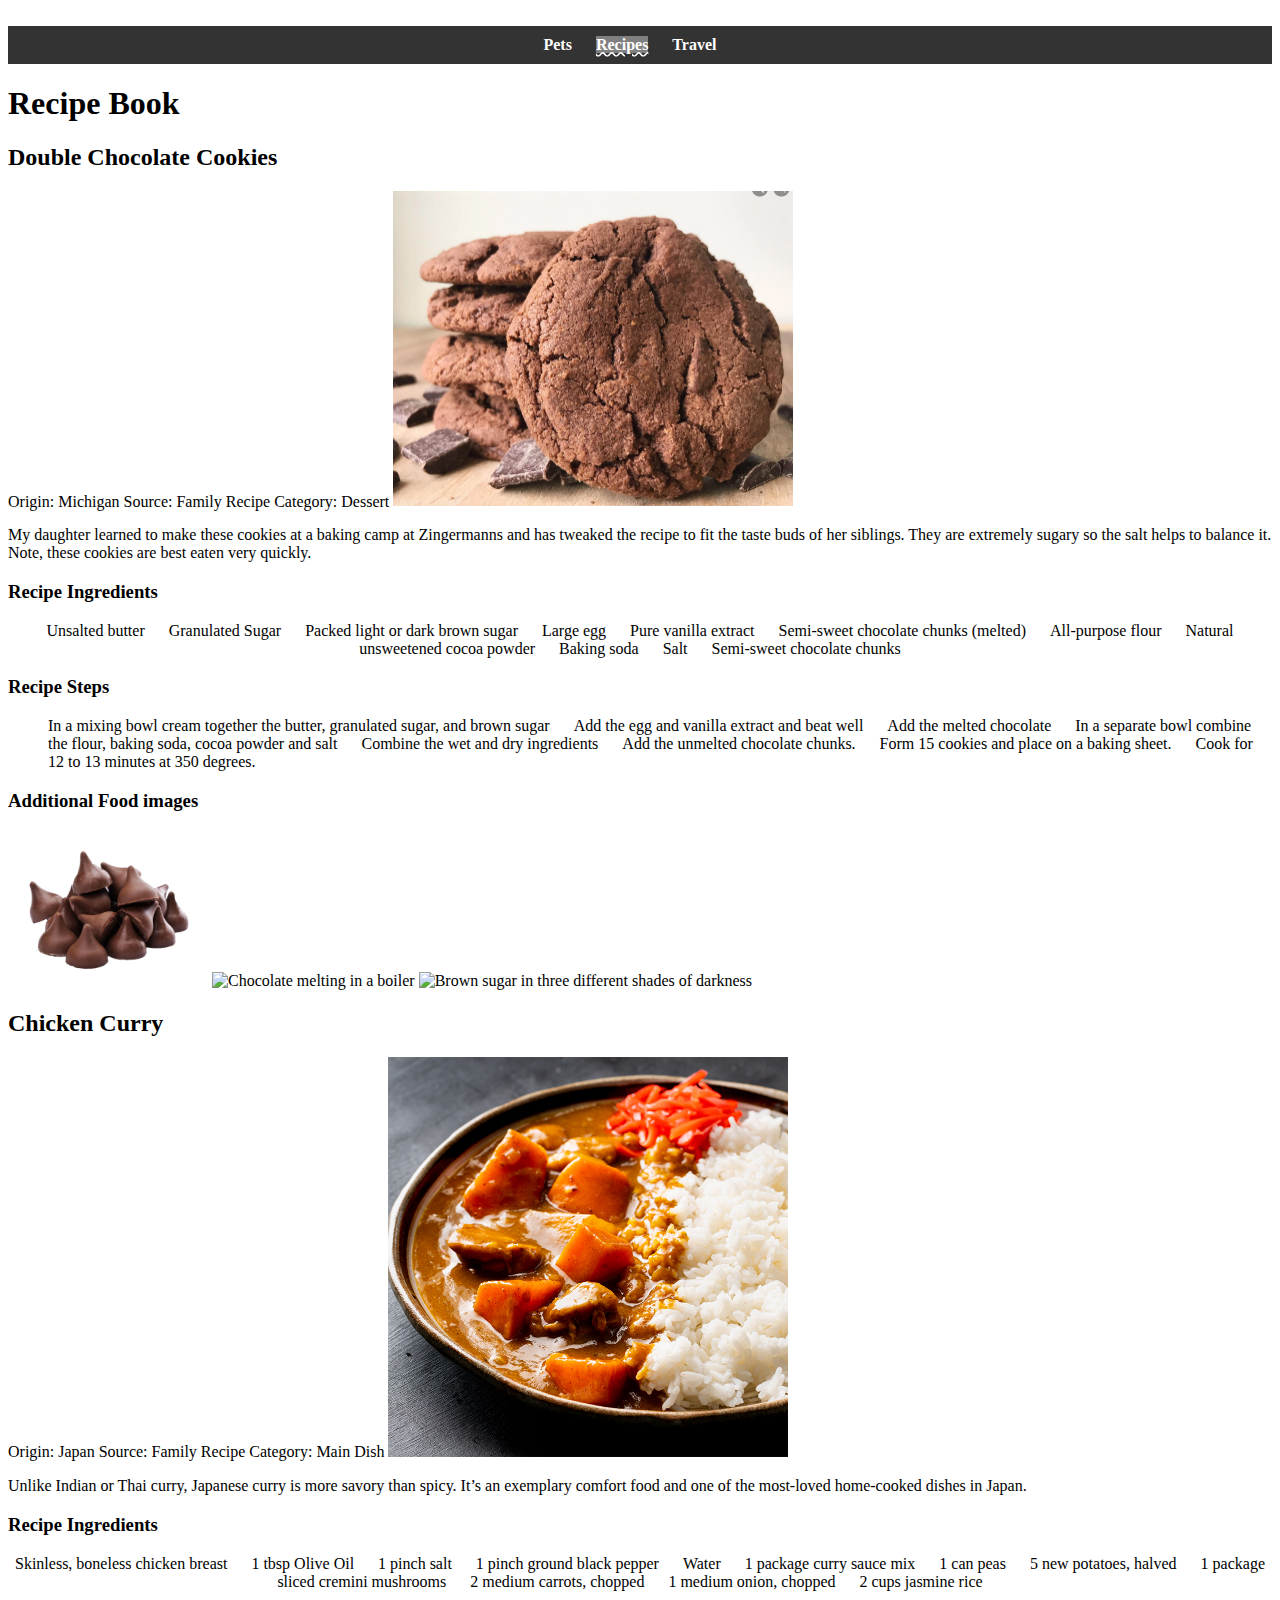
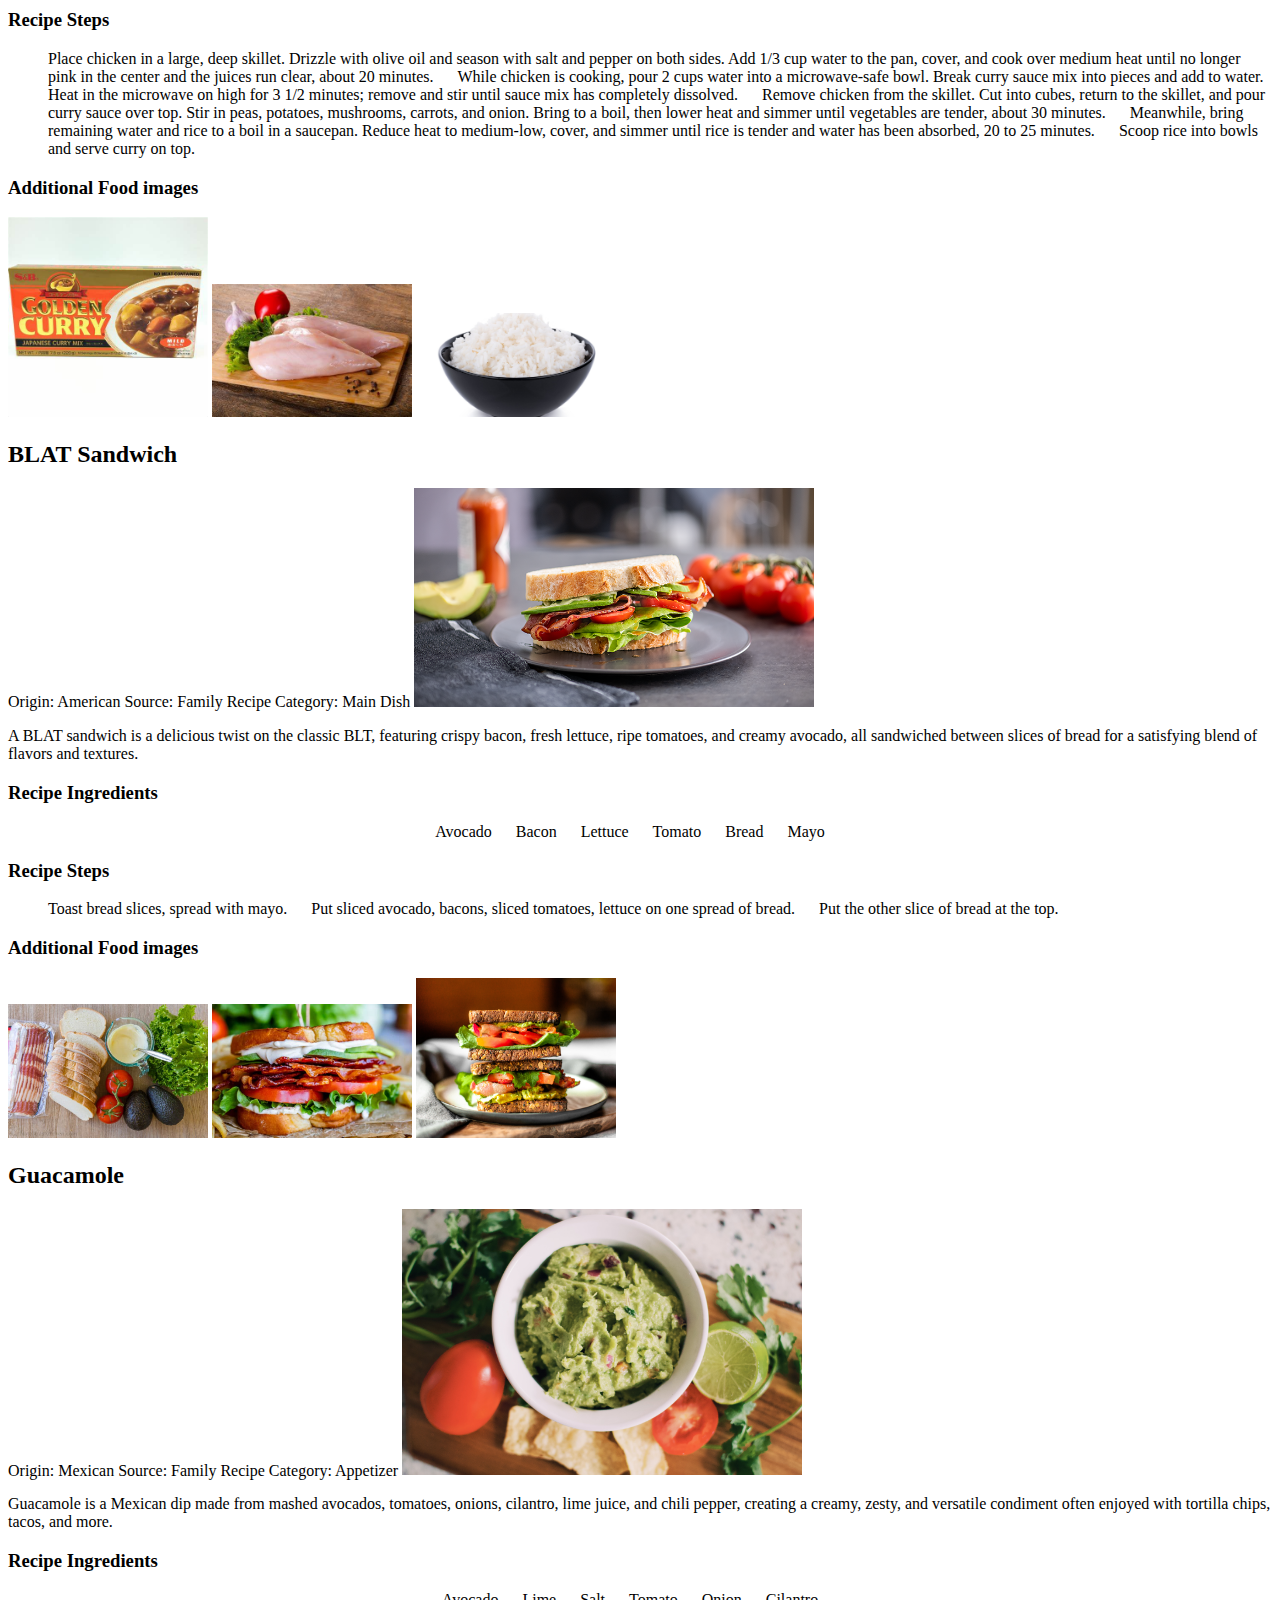
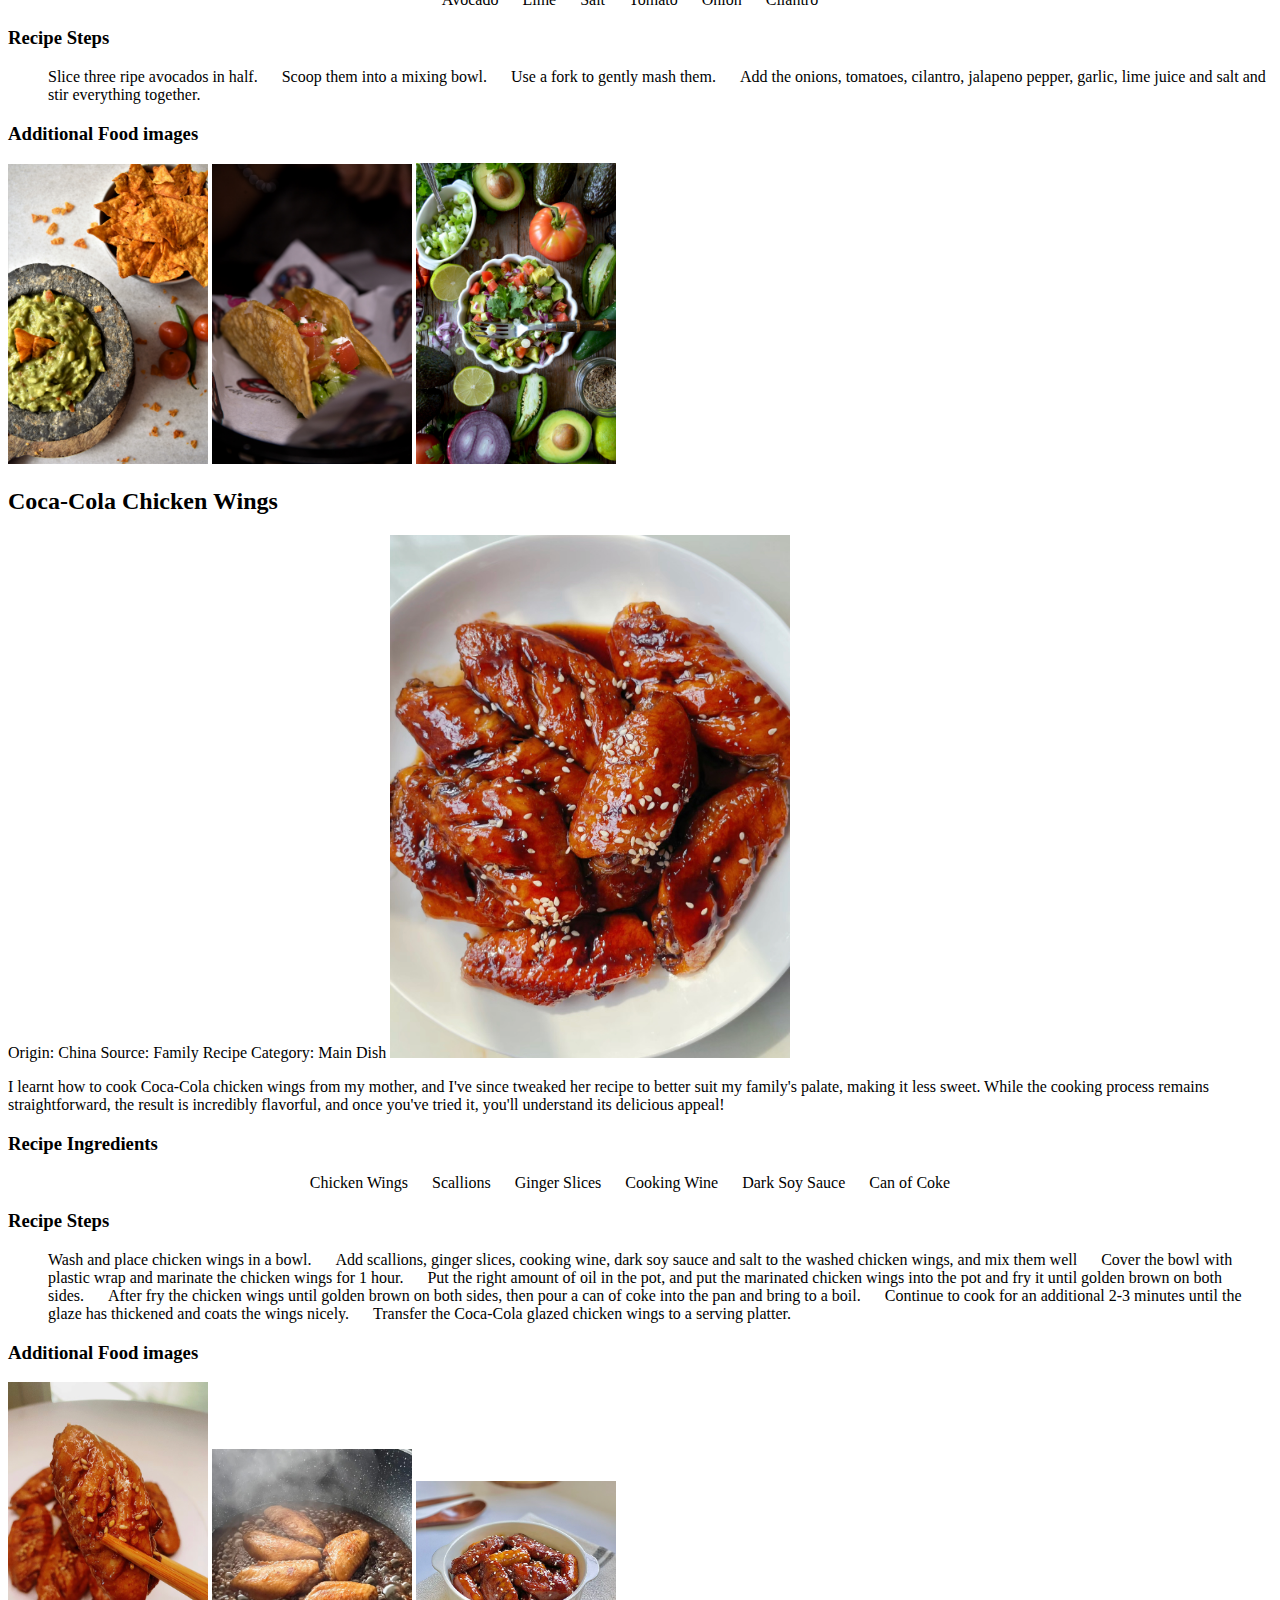
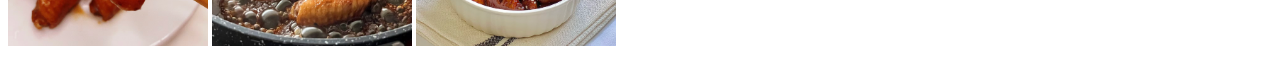
==== recipes.html @ 923956ab "Add files via upload" ====
<!DOCTYPE html>
<html lang="en">
<head>
    <meta charset="UTF-8">
    <meta name="viewport" content="width=device-width, initial-scale=1.0">
    <title>Recipes</title>
    <link rel="stylesheet" type="text/css" href="style.css">
 
</head>
<body>
    <a href = "">Skip to Main Content</a>

    <nav>
        <ul>
          <li><a href="index.html"">Pets</a></li>
          <li class="current"><a href="index.html">Recipes</a></li>
          <li><a href="travel.html">Travel</a></li>
        </ul>
      </nav>
      <h1>Recipe Book</h1>
    <main>
    <div>
        <h2>Double Chocolate Cookies</h2>
        <span>Origin: Michigan</span>
        <span>Source: Family Recipe</span>
        <span>Category: Dessert</span>

        <img src="images/double_chocolate_cookies.png" width = "400" alt="">
        <p>My daughter learned to make these cookies at a baking camp at Zingermanns and has tweaked the recipe to fit the taste buds of her siblings.  They are extremely sugary so the salt helps to balance it.  Note, these cookies are best eaten very quickly.</p>
        <h3>Recipe Ingredients</h3>
        <ul>
            <li>Unsalted butter</li>
            <li>Granulated Sugar</li>
            <li>Packed light or dark brown sugar</li>
            <li>Large egg</li>
            <li>Pure vanilla extract</li>
            <li>Semi-sweet chocolate chunks (melted)</li>
            <li>All-purpose flour</li>
            <li>Natural unsweetened cocoa powder</li>
            <li>Baking soda</li>
            <li>Salt</li>
            <li>Semi-sweet chocolate chunks</li>
        </ul>

        <h3>Recipe Steps</h3> 
        <ol>
            <li>In a mixing bowl cream together the butter, granulated sugar, and brown sugar</li>
            <li>Add the egg and vanilla extract and beat well</li>
            <li>Add the melted chocolate</li>
            <li>In a separate bowl combine the flour, baking soda, cocoa powder and salt</li>
            <li>Combine the wet and dry ingredients</li>
            <li>Add the unmelted chocolate chunks.</li> 
            <li>Form 15 cookies and place on a baking sheet.</li>
            <li>Cook for 12 to 13 minutes at 350 degrees.</li>
        </ol>

        <h3>Additional Food images</h3>
        <img src="images/double_chocolate_chips.png" width = "200" alt="A small pile of chocolate chips">
        <img src="https://images.immediate.co.uk/production/volatile/sites/30/2020/08/chocolate-d9ba778.jpg?quality=90&webp=true&resize=600,545" width = "200" alt="Chocolate melting in a boiler">
        <img src="https://upload.wikimedia.org/wikipedia/commons/8/82/Brown_sugar_examples.JPG" width = "200" alt="Brown sugar in three different shades of darkness">

        <h2>Chicken Curry</h2>
        <span>Origin: Japan</span>
        <span>Source: Family Recipe</span>
        <span>Category: Main Dish</span>

        <img src="images/Japanese Chicken Curry.jpg" width = "400" alt="">
        <p>Unlike Indian or Thai curry, Japanese curry is more savory than spicy. It’s an exemplary comfort food and one of the most-loved home-cooked dishes in Japan.</p>
        <h3>Recipe Ingredients</h3>
        <ul>
            <li>Skinless, boneless chicken breast</li>
            <li>1 tbsp Olive Oil</li>
            <li>1 pinch salt</li>
            <li>1 pinch ground black pepper</li>
            <li>Water</li>
            <li>1 package curry sauce mix</li>
            <li>1 can peas</li>
            <li>5 new potatoes, halved</li>
            <li>1 package sliced cremini mushrooms</li>
           <li>2 medium carrots, chopped</li>
            <li>1 medium onion, chopped</li>
            <li>2 cups jasmine rice</li>
            
        </ul>

        <h3>Recipe Steps</h3> 
        <ol>
            <li>Place chicken in a large, deep skillet. Drizzle with olive oil and season with salt and pepper on both sides. Add 1/3 cup water to the pan, cover, and cook over medium heat until no longer pink in the center and the juices run clear, about 20 minutes.</li>
            <li>While chicken is cooking, pour 2 cups water into a microwave-safe bowl. Break curry sauce mix into pieces and add to water. Heat in the microwave on high for 3 1/2 minutes; remove and stir until sauce mix has completely dissolved.</li>
            <li>Remove chicken from the skillet. Cut into cubes, return to the skillet, and pour curry sauce over top. Stir in peas, potatoes, mushrooms, carrots, and onion. Bring to a boil, then lower heat and simmer until vegetables are tender, about 30 minutes.</li>
            <li>Meanwhile, bring remaining water and rice to a boil in a saucepan. Reduce heat to medium-low, cover, and simmer until rice is tender and water has been absorbed, 20 to 25 minutes.</li>
            <li>Scoop rice into bowls and serve curry on top.</li>
        </ol>

        <h3>Additional Food images</h3>
        <img src="images/curry sauce.jpeg" width = "200" alt="Curry Sauce">
        <img src="images/raw chicken breast.jpeg" width = "200" alt="Raw chicken breast">
        <img src="images/rice.jpeg" width = "200" alt="Rice">

        <h2>BLAT Sandwich</h2>
        <span>Origin: American</span>
        <span>Source: Family Recipe</span>
        <span>Category: Main Dish</span>

        <img src="images/blat_main.png" width = "400" alt="">
        <p>A BLAT sandwich is a delicious twist on the classic BLT, featuring crispy bacon, fresh lettuce, ripe tomatoes, and creamy avocado, all sandwiched between slices of bread for a satisfying blend of flavors and textures.</p>
        <h3>Recipe Ingredients</h3>
        <ul>
            <li>Avocado</li>
            <li>Bacon</li>
            <li>Lettuce</li>
            <li>Tomato</li>
            <li>Bread</li>
            <li>Mayo</li>
        </ul>

        <h3>Recipe Steps</h3> 
        <ol>
            <li>Toast bread slices, spread with mayo.</li>
            <li>Put sliced avocado, bacons, sliced tomatoes, lettuce on one spread of bread.</li>
            <li>Put the other slice of bread at the top.</li>
        </ol>

        <h3>Additional Food images</h3>
        <img src="images/ingredients.jpg" width = "200" alt="Ingridients of a BLAT sandwich.">
        <img src="images/blat_2.jpg" width = "200" alt="A BLAT sandwich is placed on a dish."">
        <img src="images/blat_3.jpg" width = "200" alt="A BLAT sandwich is made with multigrain bread.">

        <h2>Guacamole</h2>
        <span>Origin: Mexican</span>
        <span>Source: Family Recipe</span>
        <span>Category: Appetizer</span>

        <img src="images/guacamole.jpg" width = "400" alt="">
        <p>Guacamole is a Mexican dip made from mashed avocados, tomatoes, onions, cilantro, lime juice, and chili pepper, creating a creamy, zesty, and versatile condiment often enjoyed with tortilla chips, tacos, and more.</p>
        <h3>Recipe Ingredients</h3>
        <ul>
            <li>Avocado</li>
            <li>Lime</li>
            <li>Salt</li>
            <li>Tomato</li>
            <li>Onion</li>
            <li>Cilantro</li>
        </ul>

        <h3>Recipe Steps</h3> 
        <ol>
            <li>Slice three ripe avocados in half.</li>
            <li>Scoop them into a mixing bowl.</li>
            <li>Use a fork to gently mash them.</li>
            <li>Add the onions, tomatoes, cilantro, jalapeno pepper, garlic, lime juice and salt and stir everything together.</li>
        </ol>

        <h3>Additional Food images</h3>
        <img src="images/avocado_chips.jpg" width = "200" alt="Chips and guacamole.">
        <img src="images/taco.jpg" width = "200" alt="Guacamole in a taco."">
        <img src="images/guacamole_2.jpg" width = "200" alt="Guacamole in a bowl.">

        <h2>Coca-Cola Chicken Wings</h2>
        <span>Origin: China</span>
        <span>Source: Family Recipe</span>
        <span>Category: Main Dish</span>

        <img src="images/coca_cola_chicken_wings.jpg" width = "400" alt="">
        <p>I learnt how to cook Coca-Cola chicken wings from my mother, and I've since tweaked her recipe to better suit my family's palate, making it less sweet. While the cooking process remains straightforward, the result is incredibly flavorful, and once you've tried it, you'll understand its delicious appeal!</p>
        <h3>Recipe Ingredients</h3>
        <ul>
            <li>Chicken Wings</li>
            <li>Scallions</li>
            <li>Ginger Slices</li>
            <li>Cooking Wine</li>
            <li>Dark Soy Sauce</li>
            <li>Can of Coke</li>
        </ul>

        <h3>Recipe Steps</h3> 
        <ol>
            <li>Wash and place chicken wings in a bowl.</li>
            <li>Add scallions, ginger slices, cooking wine, dark soy sauce and salt to the washed chicken wings, and mix them well</li>
            <li>Cover the bowl with plastic wrap and marinate the chicken wings for 1 hour.</li>
            <li>Put the right amount of oil in the pot, and put the marinated chicken wings into the pot and fry it until golden brown on both sides.</li>
            <li>After fry the chicken wings until golden brown on both sides, then pour a can of coke into the pan and bring to a boil.</li>
            <li>Continue to cook for an additional 2-3 minutes until the glaze has thickened and coats the wings nicely.</li>
            <li>Transfer the Coca-Cola glazed chicken wings to a serving platter.</li>
        </ol>

        <h3>Additional Food images</h3>
        <img src="images/chicken_wings_chopsticks.jpg" width = "200" alt="A chicken wing picked up by chopsticks.">
        <img src="images/boils_in_coke.jpg" width = "200" alt="Chicken wings boiled in coke.">
        <img src="images/chicken-wings_and_rice_cake.jpg" width = "200" alt="Coca-cola chicken wings served with rice cake.">

        <!-- Lauren Asam -->

    </div>
    <div></div>
    <div></div>
    </main>
</body>
</html>
---- style.css ----
/* Style the navigation bar */
nav {
    background-color: #333; /* Background color for the navigation bar */
    padding: 10px; /* Add some padding to the navigation bar */
}

ul {
    list-style-type: none; /* Remove list bullet points */
    margin: 0;
    padding: 0;
    text-align: center; /* Center-align the list items */
}

li {
    display: inline; /* Display list items in a horizontal line */
    margin-right: 20px; /* Add spacing between list items */
}

a {
    text-decoration: none; /* Remove underline from links */
    color: white; /* Text color for links */
    font-weight: bold; /* Make the text bold */
}

a:hover {
    color: yellow; /* Change link color on hover */
}

.current a {
    background-color: gray; /* Change the background color for the current link */
    text-decoration: wavy underline;
    color: white; /* Change the text color for the current link */
    font-weight: bold; /* Make the text bold for the current link */
}

#skip-link {
    display: none;
}
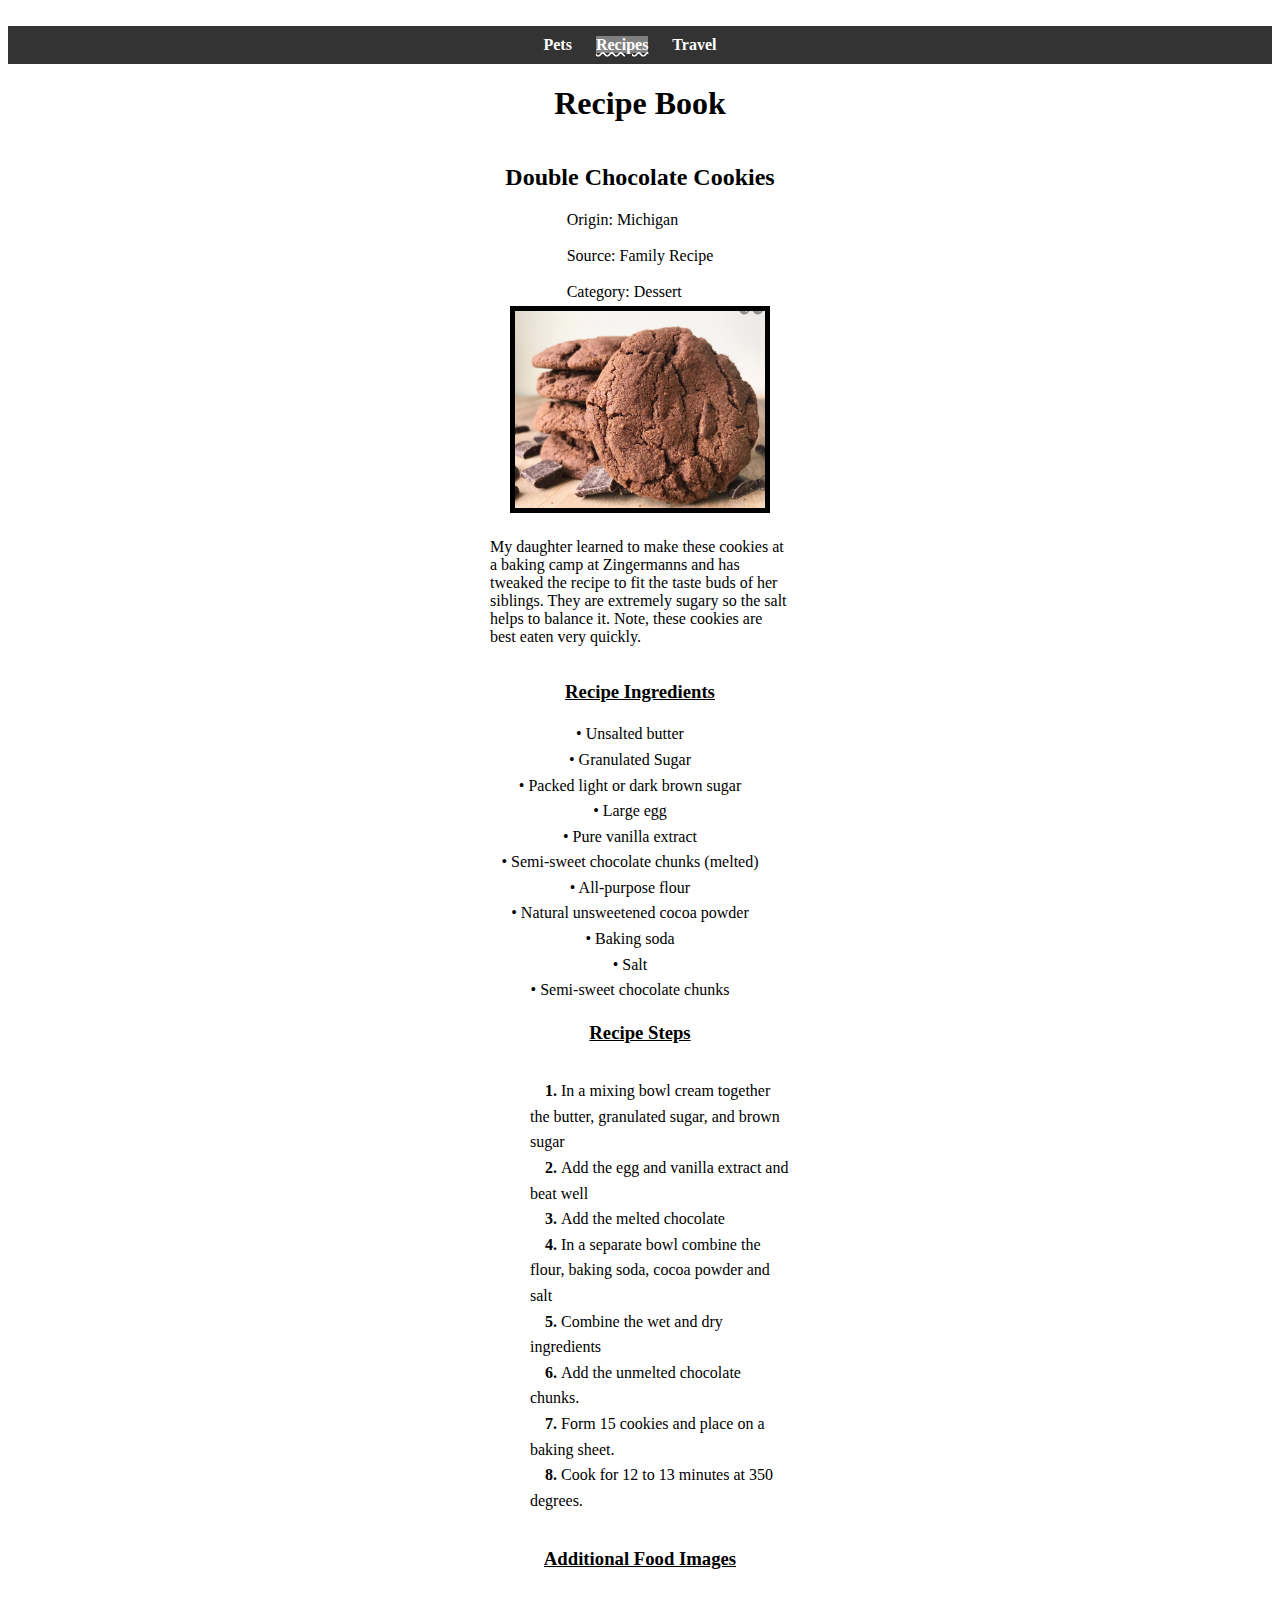
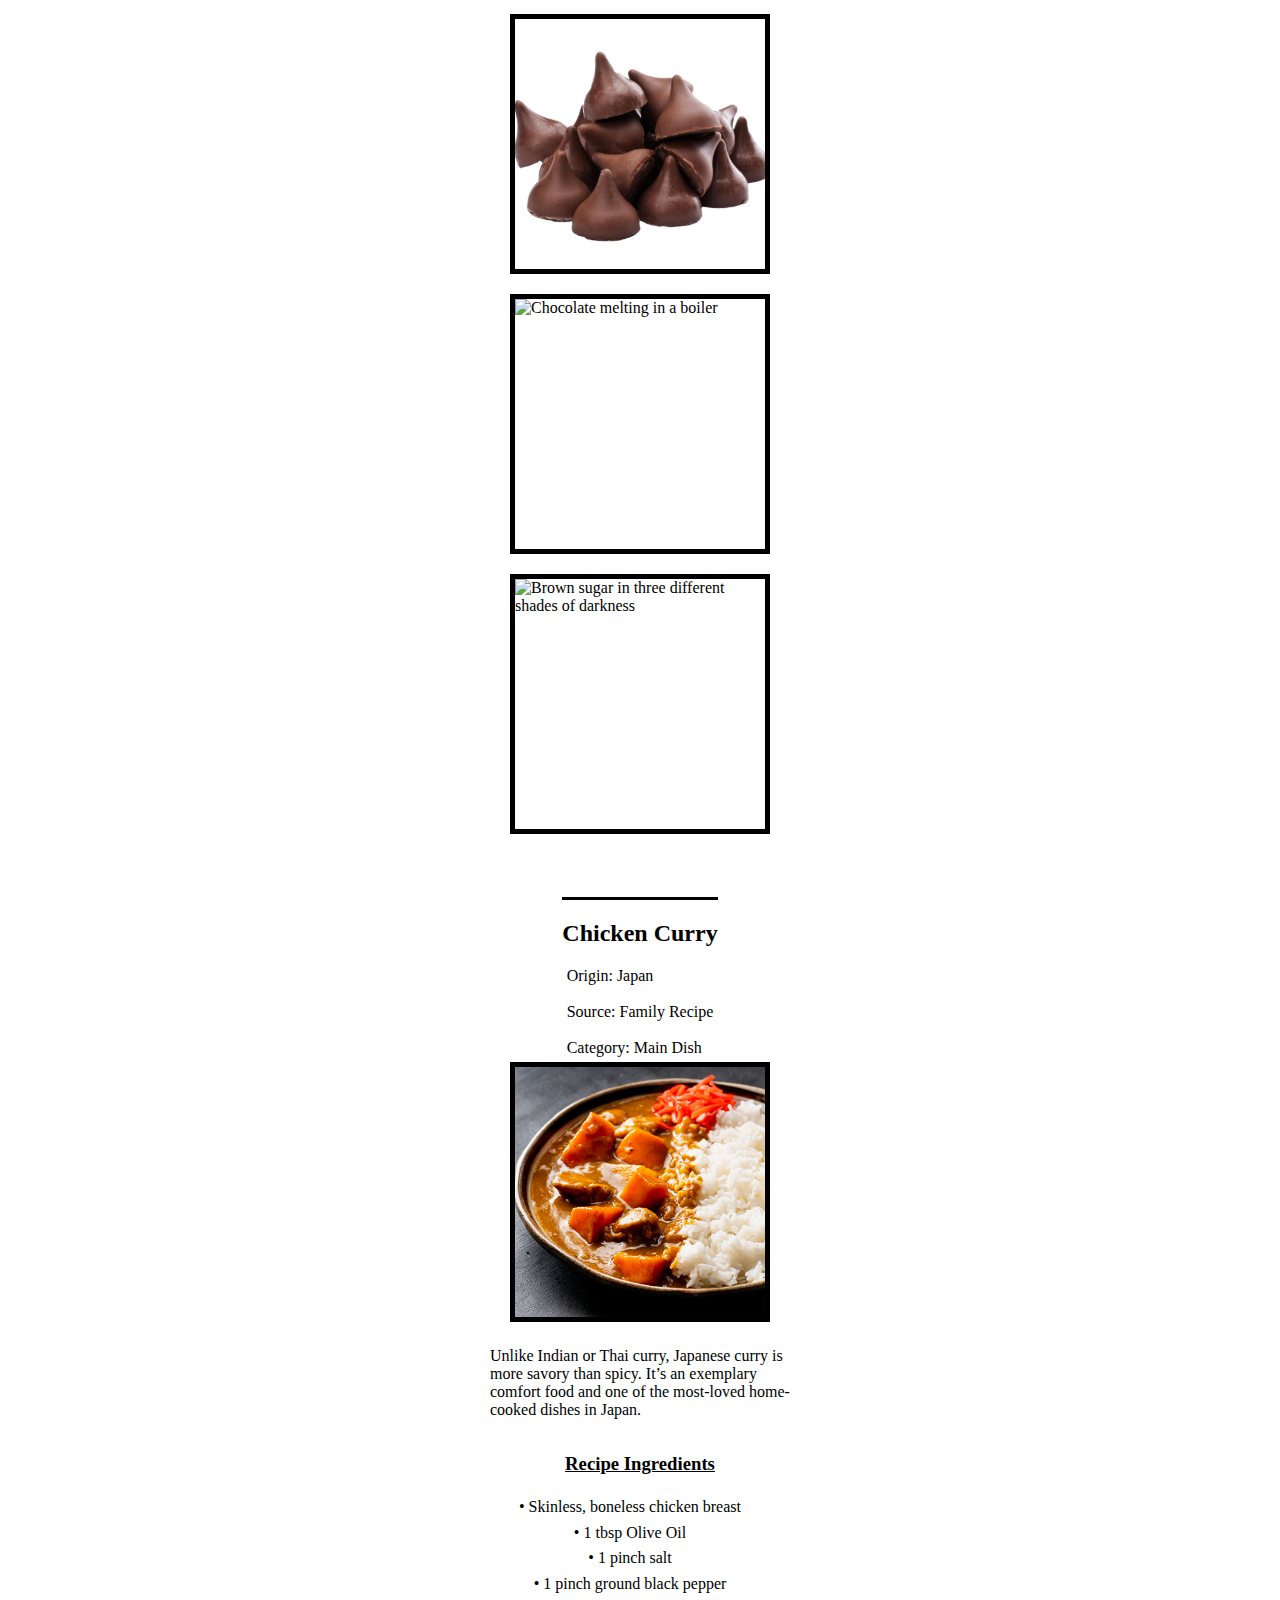
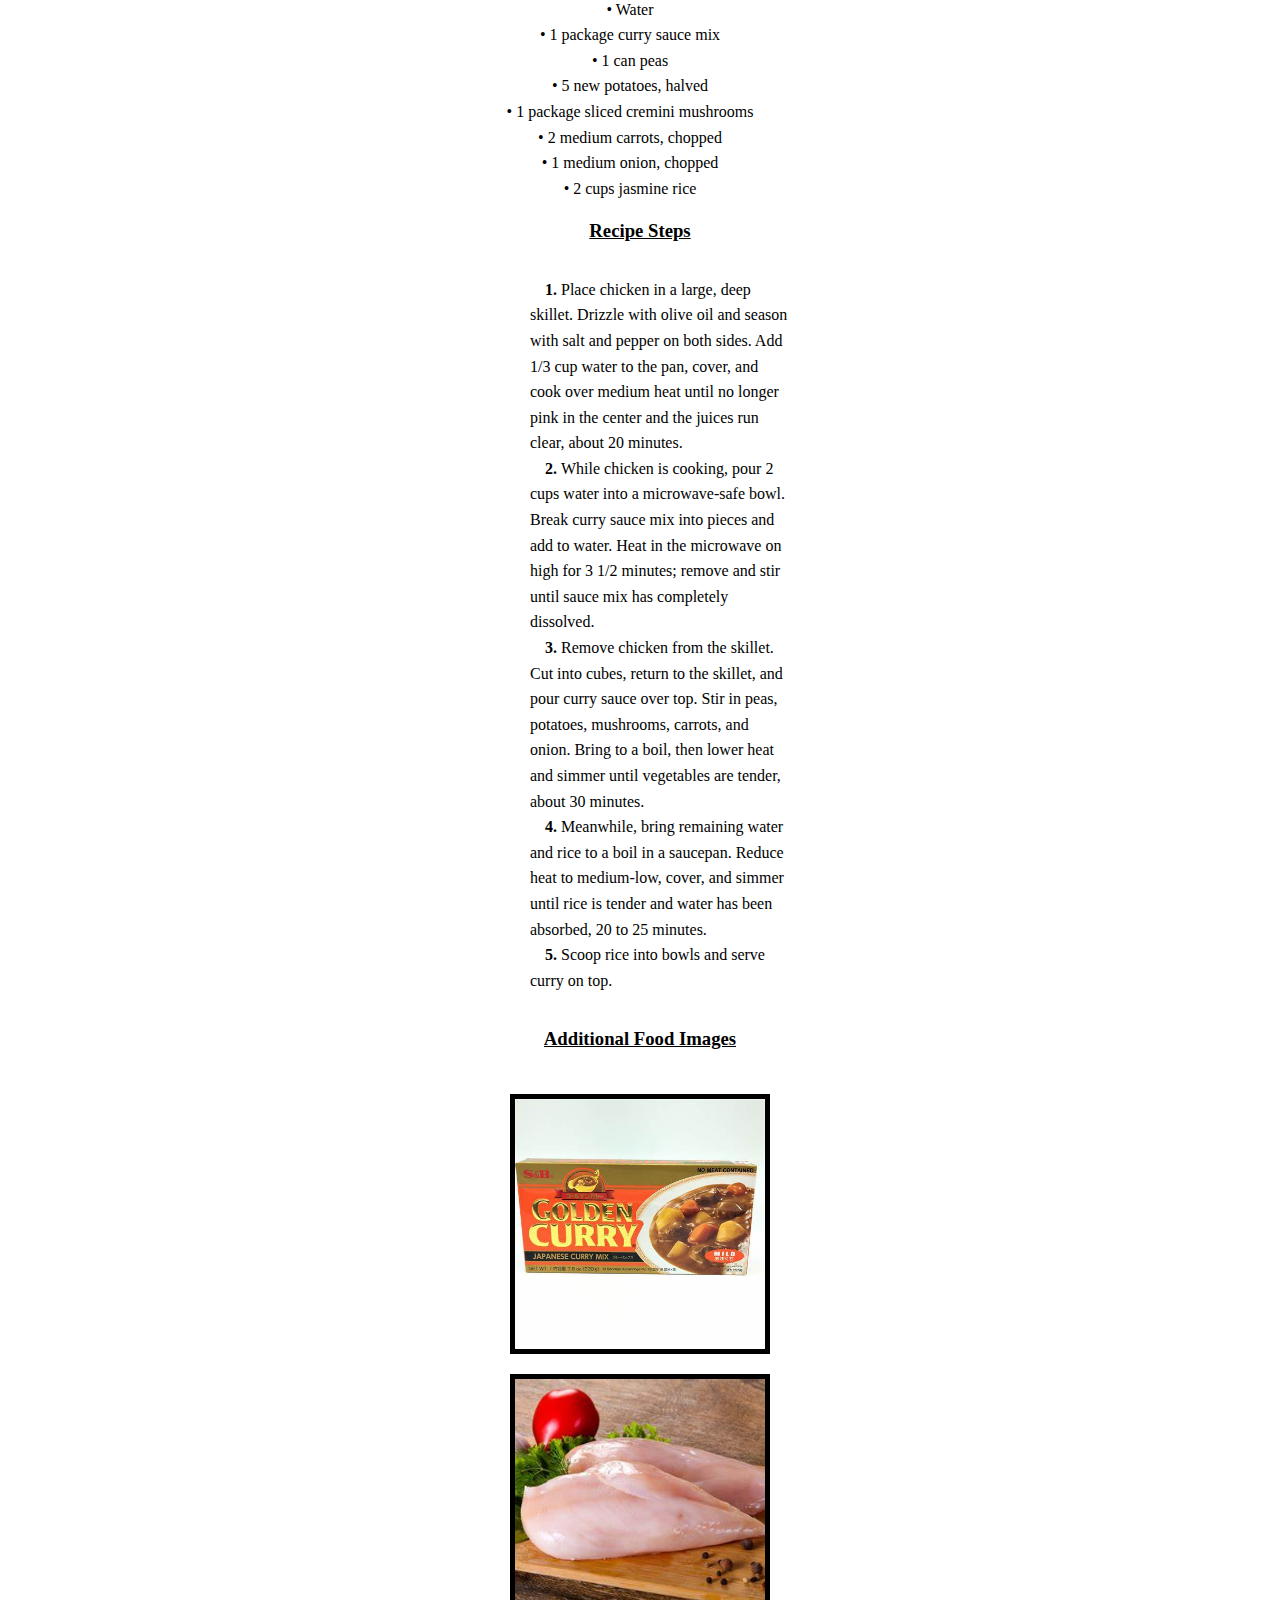
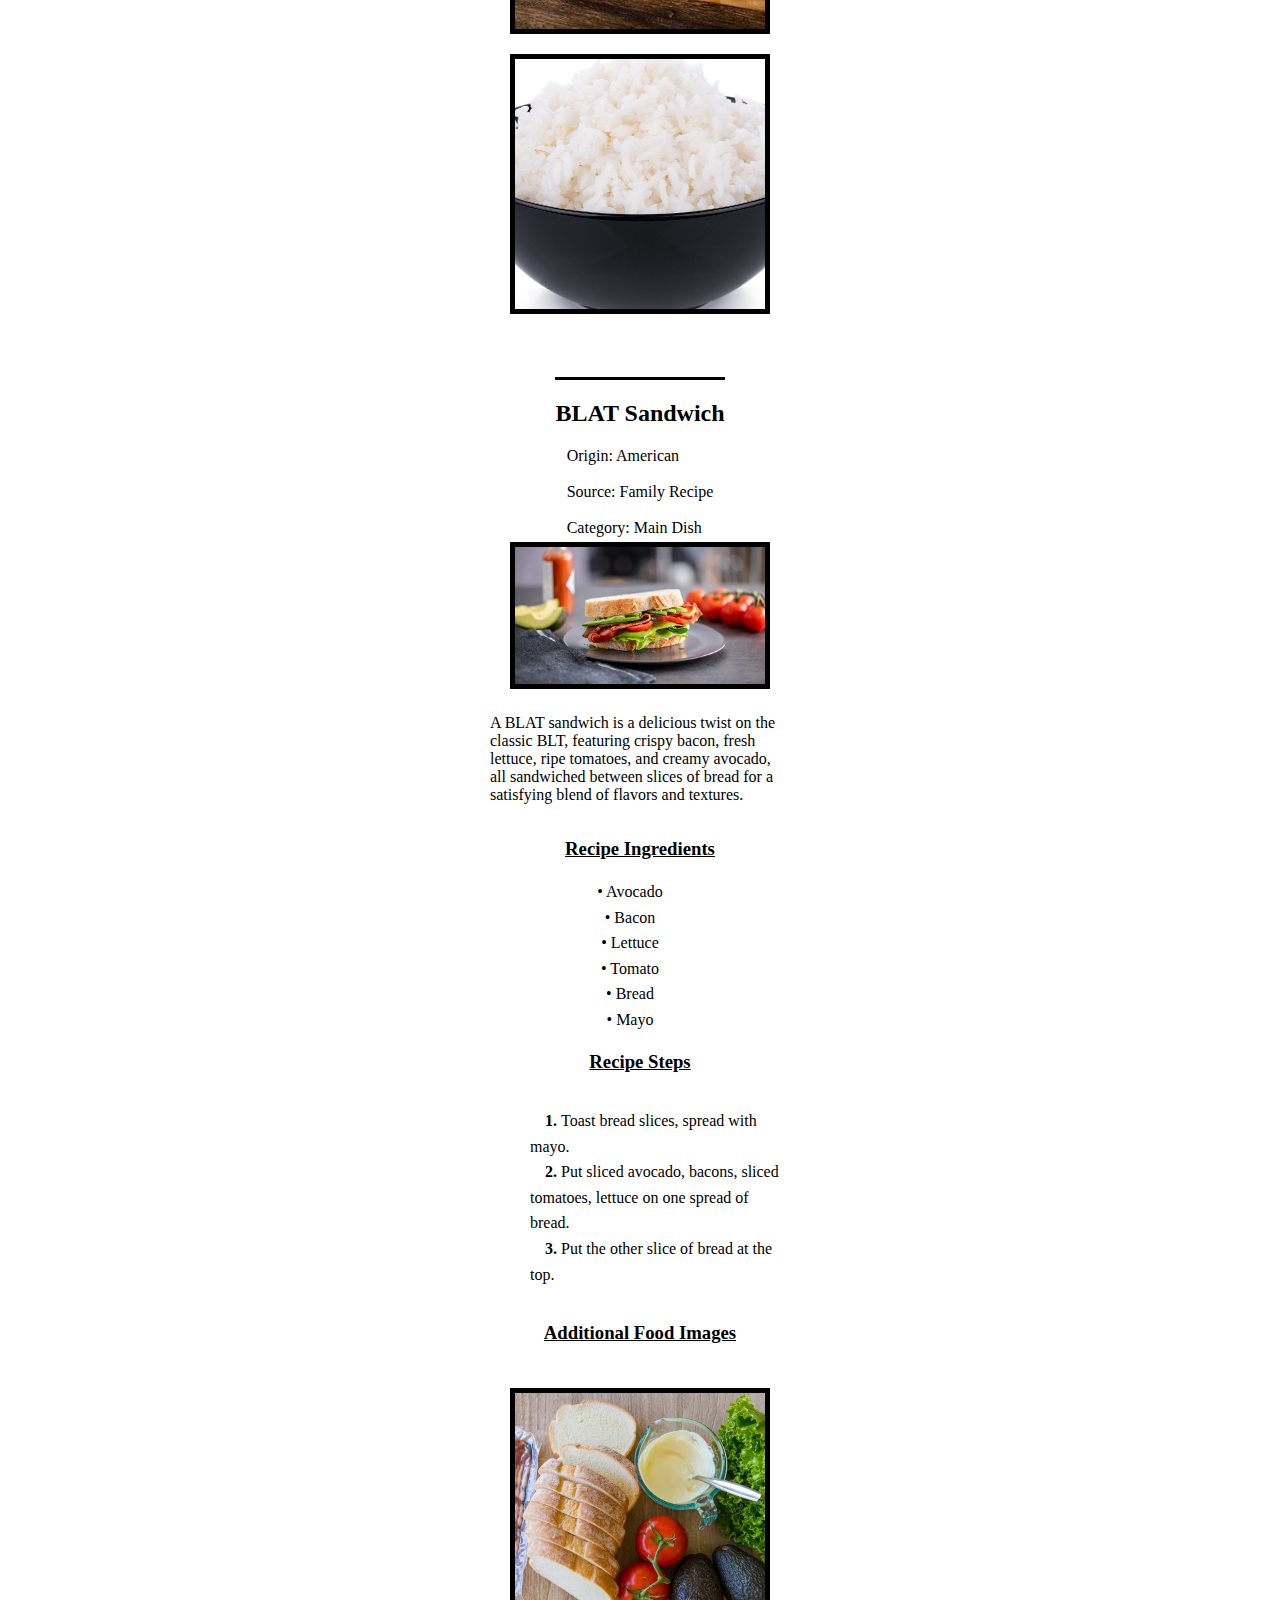
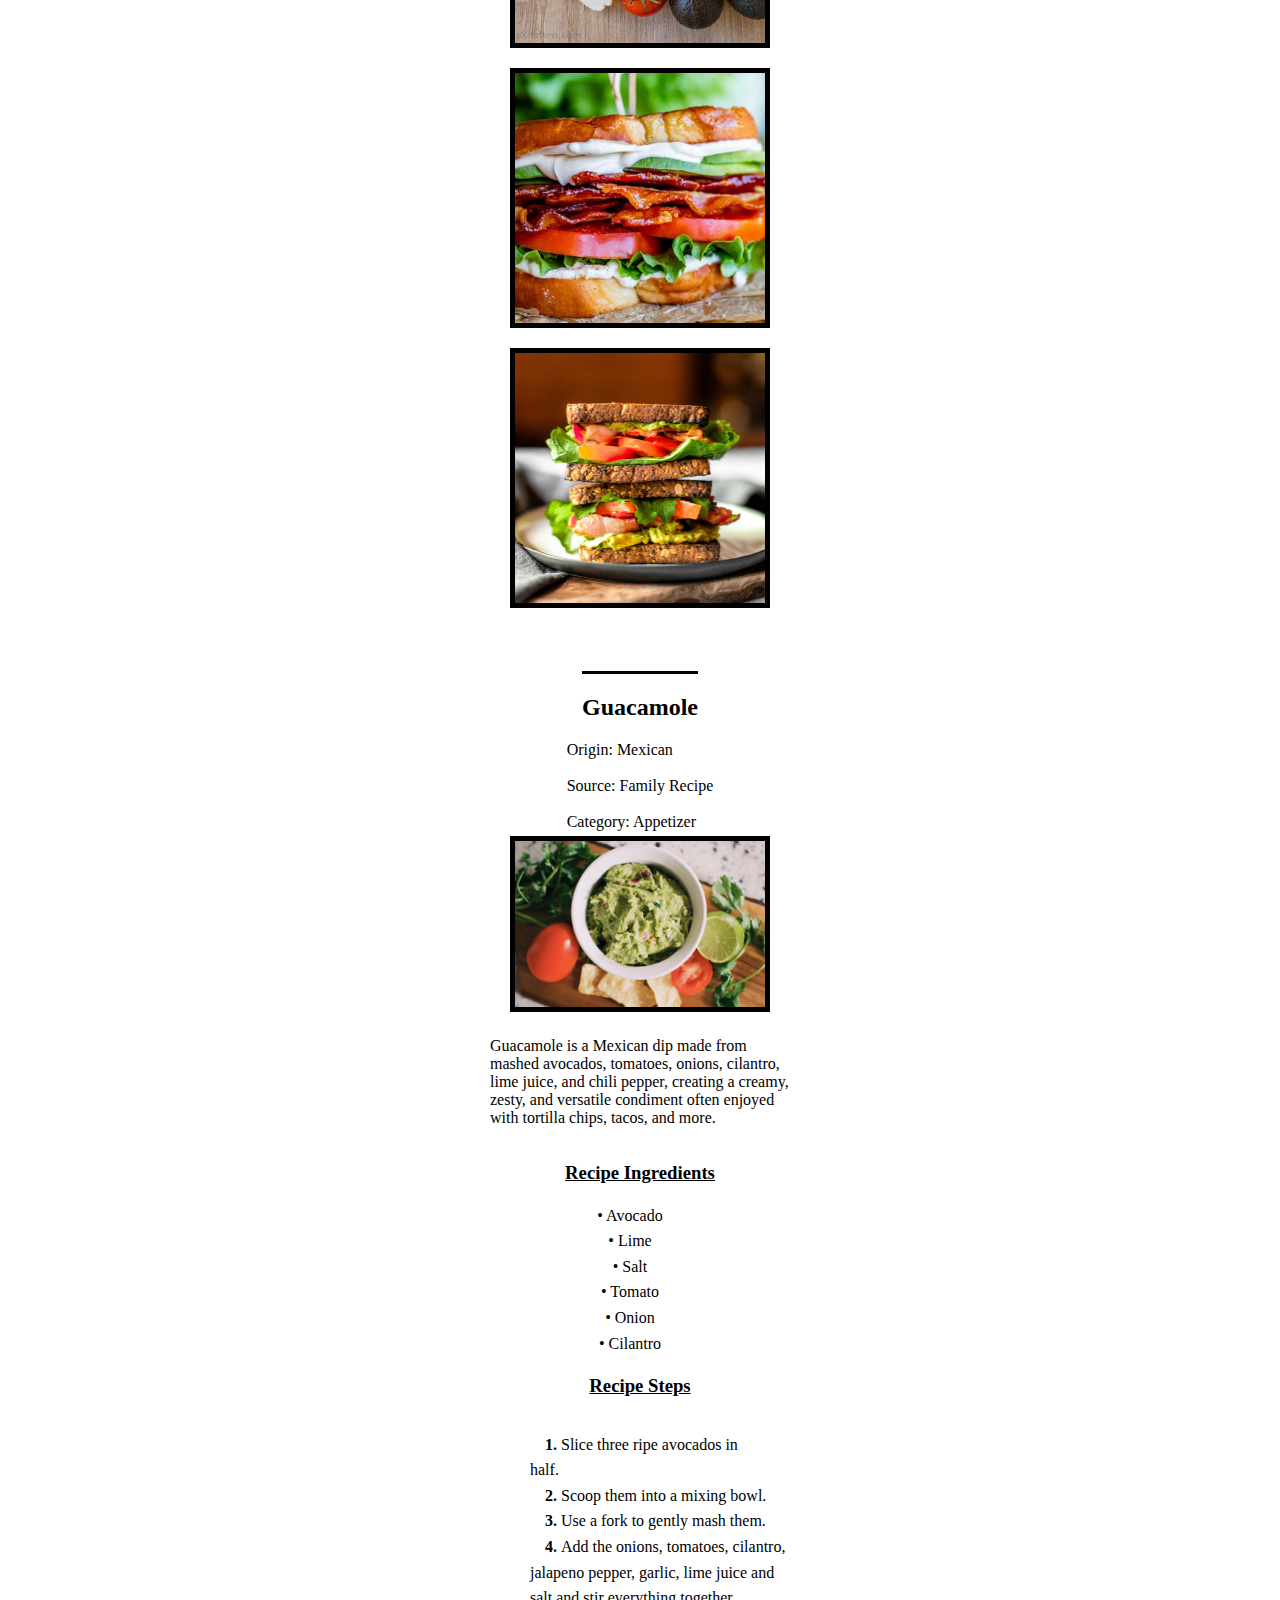
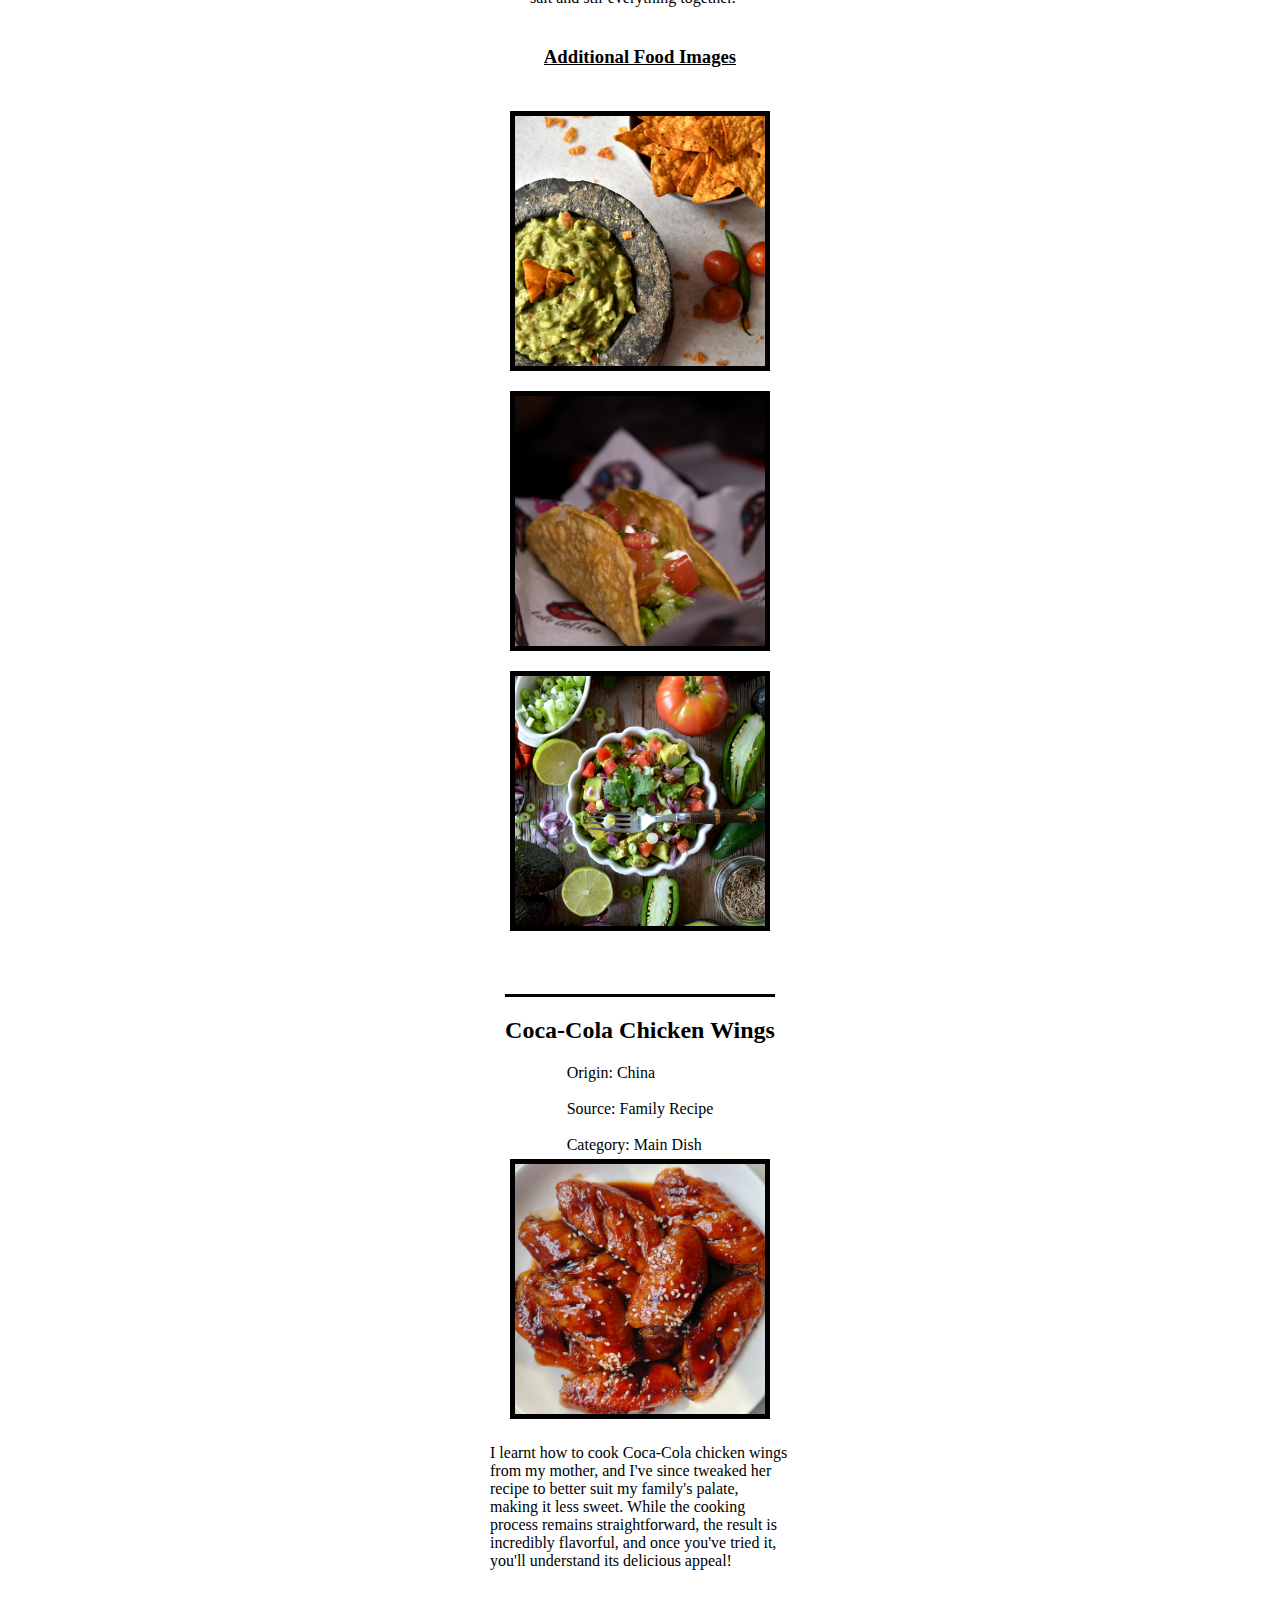
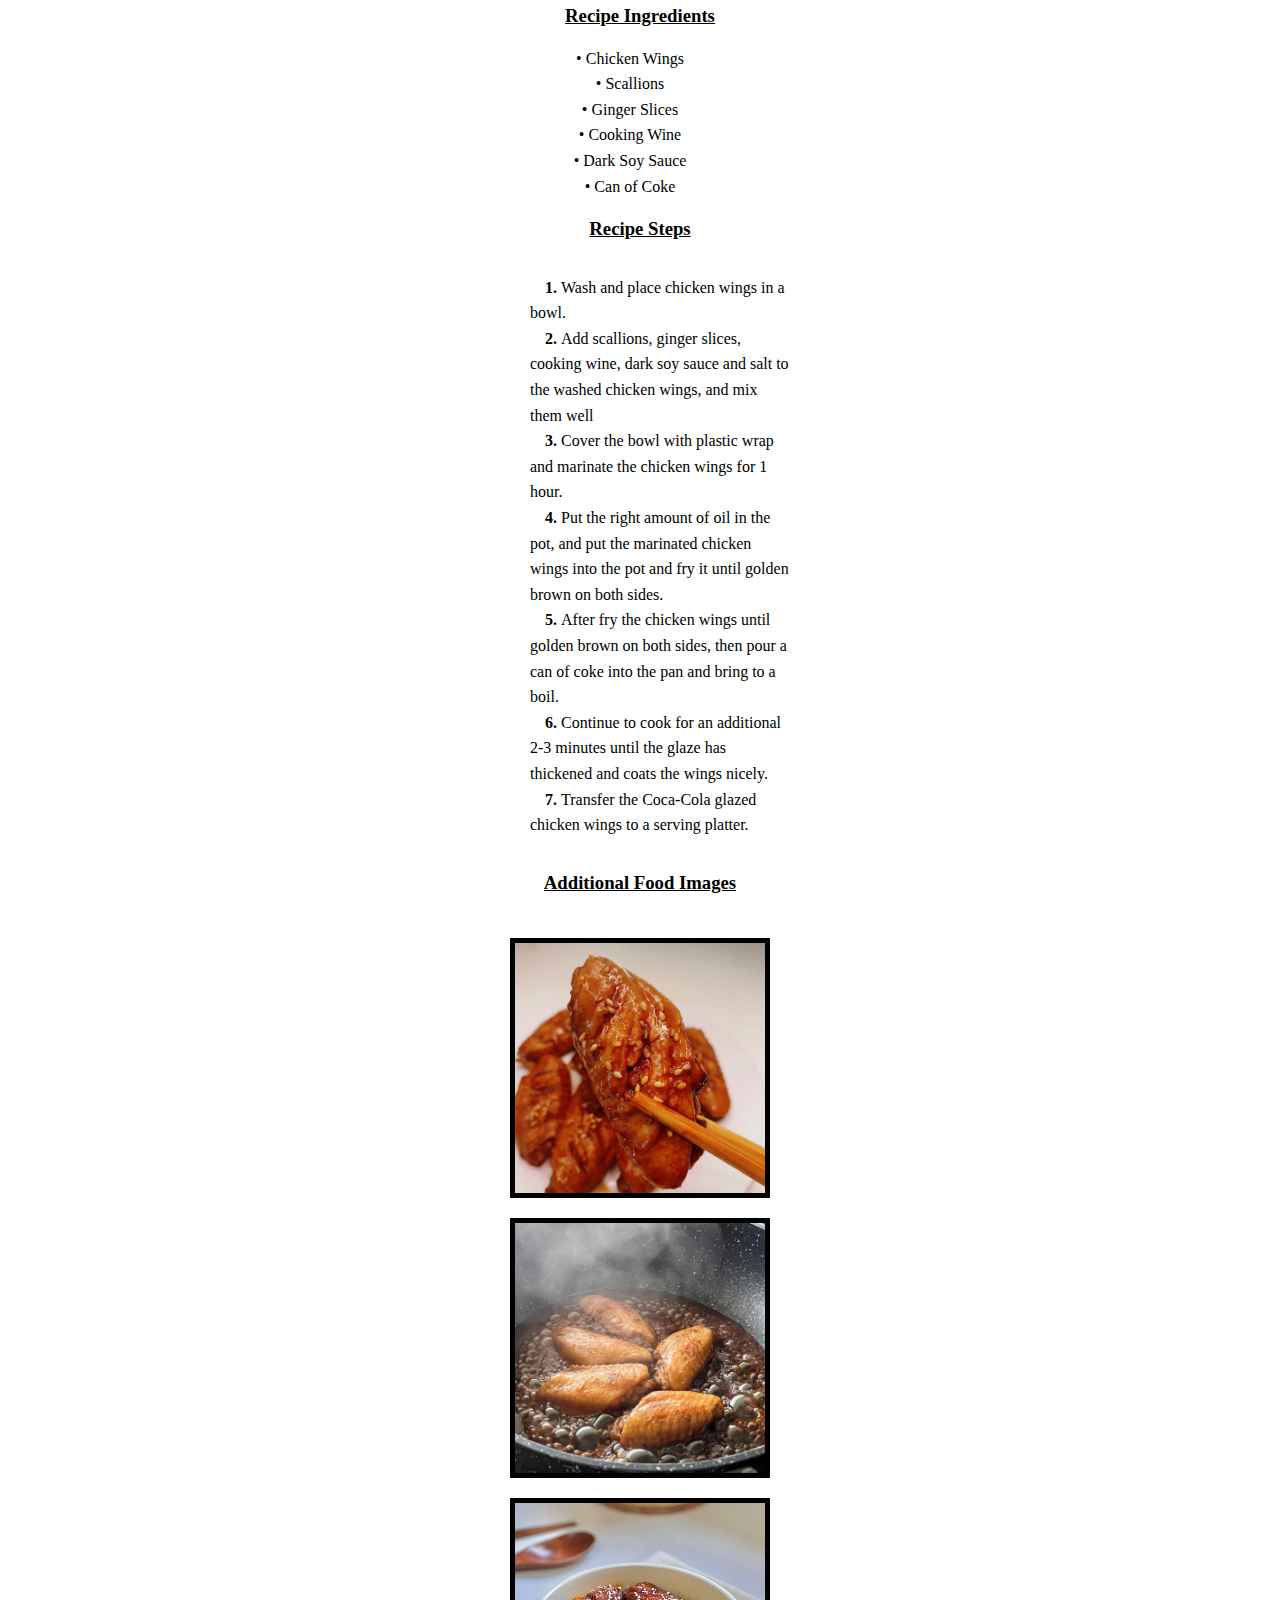
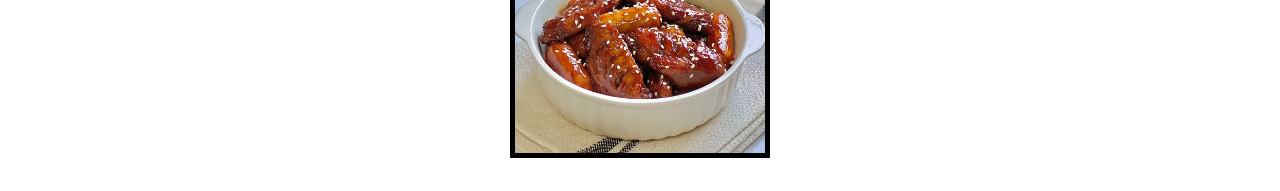
==== commit 058d5eab: "Add files via upload" ====
--- a/recipes.html
+++ b/recipes.html
@@ -16,179 +16,402 @@
           <li class="current"><a href="index.html">Recipes</a></li>
           <li><a href="travel.html">Travel</a></li>
         </ul>
+        <style>
+            h1 {
+                text-align: center;
+            }
+            hr {
+    height: 1px;
+    background-color: #000;
+    margin: 20px 0;
+    border: 1px solid black;
+    @media (max-width: 768px) {
+    hr {
+      height: 1px;
+      background-color: #333;
+      margin: 10px 0;
+      width: 80%;
+    }
+  }
+
+  }
+        </style>
       </nav>
       <h1>Recipe Book</h1>
-    <main>
-    <div>
+      <main id="recipes">
+        <div class="recipe_container">
+        <div class="recipe-1">
         <h2>Double Chocolate Cookies</h2>
+        </div>
+        <div class="recipe-2">
         <span>Origin: Michigan</span>
+        <br>
+        <br>
         <span>Source: Family Recipe</span>
+        <br>
+        <br>
         <span>Category: Dessert</span>
-
+        </div>
+
+        <div class="recipe-3">
         <img src="images/double_chocolate_cookies.png" width = "400" alt="">
+        </div>
+        <div class="recipe-4">
         <p>My daughter learned to make these cookies at a baking camp at Zingermanns and has tweaked the recipe to fit the taste buds of her siblings.  They are extremely sugary so the salt helps to balance it.  Note, these cookies are best eaten very quickly.</p>
+        </div>
+        <div class="recipe-5">
         <h3>Recipe Ingredients</h3>
+        </div>
+        <div class="recipe-6">
+            
         <ul>
             <li>Unsalted butter</li>
+            <br>
             <li>Granulated Sugar</li>
+            <br>
             <li>Packed light or dark brown sugar</li>
+            <br>
             <li>Large egg</li>
+            <br>
             <li>Pure vanilla extract</li>
+            <br>
             <li>Semi-sweet chocolate chunks (melted)</li>
+            <br>
             <li>All-purpose flour</li>
+            <br>
             <li>Natural unsweetened cocoa powder</li>
+            <br>
             <li>Baking soda</li>
+            <br>
             <li>Salt</li>
+            <br>
             <li>Semi-sweet chocolate chunks</li>
         </ul>
-
+    </div>
+
+        <div class="recipe-7">
         <h3>Recipe Steps</h3> 
+        </div>
+
+        <div class="recipe-8">
         <ol>
             <li>In a mixing bowl cream together the butter, granulated sugar, and brown sugar</li>
+            <br>
             <li>Add the egg and vanilla extract and beat well</li>
+            <br>
             <li>Add the melted chocolate</li>
+            <br>
             <li>In a separate bowl combine the flour, baking soda, cocoa powder and salt</li>
+            <br>
             <li>Combine the wet and dry ingredients</li>
+            <br>
             <li>Add the unmelted chocolate chunks.</li> 
+            <br>
             <li>Form 15 cookies and place on a baking sheet.</li>
+            <br>
             <li>Cook for 12 to 13 minutes at 350 degrees.</li>
         </ol>
-
-        <h3>Additional Food images</h3>
+        </div>
+
+
+        <div class="recipe-9">
+        <h3>Additional Food Images</h3>
+        </div>
+        <div class="recipe-10">
         <img src="images/double_chocolate_chips.png" width = "200" alt="A small pile of chocolate chips">
         <img src="https://images.immediate.co.uk/production/volatile/sites/30/2020/08/chocolate-d9ba778.jpg?quality=90&webp=true&resize=600,545" width = "200" alt="Chocolate melting in a boiler">
         <img src="https://upload.wikimedia.org/wikipedia/commons/8/82/Brown_sugar_examples.JPG" width = "200" alt="Brown sugar in three different shades of darkness">
-
+        </div>
+        <br>
+        </div>
+
+        <div class="recipe_container">
+        <div class="recipe-1">
+            <hr>
         <h2>Chicken Curry</h2>
+        </div>
+
+        <div class="recipe-2">
         <span>Origin: Japan</span>
+        <br>
+        <br>
         <span>Source: Family Recipe</span>
+        <br>
+        <br>
         <span>Category: Main Dish</span>
-
+        </div>
+
+        <div class="recipe-3">
         <img src="images/Japanese Chicken Curry.jpg" width = "400" alt="">
+        </div>
+        <div class="recipe-4">
         <p>Unlike Indian or Thai curry, Japanese curry is more savory than spicy. It’s an exemplary comfort food and one of the most-loved home-cooked dishes in Japan.</p>
+        </div>
+        <div class="recipe-5">
         <h3>Recipe Ingredients</h3>
+        </div>
+        <div class="recipe-6">
         <ul>
             <li>Skinless, boneless chicken breast</li>
+            <br>
             <li>1 tbsp Olive Oil</li>
+            <br>
             <li>1 pinch salt</li>
+            <br>
             <li>1 pinch ground black pepper</li>
+            <br>
             <li>Water</li>
+            <br>
             <li>1 package curry sauce mix</li>
+            <br>
             <li>1 can peas</li>
+            <br>
             <li>5 new potatoes, halved</li>
+            <br>
             <li>1 package sliced cremini mushrooms</li>
+            <br>
            <li>2 medium carrots, chopped</li>
+           <br>
             <li>1 medium onion, chopped</li>
+            <br>
             <li>2 cups jasmine rice</li>
             
         </ul>
-
+        </div>
+
+        <div class="recipe-7">
         <h3>Recipe Steps</h3> 
+        </div>
+
+        <div class="recipe-8">
         <ol>
+            
             <li>Place chicken in a large, deep skillet. Drizzle with olive oil and season with salt and pepper on both sides. Add 1/3 cup water to the pan, cover, and cook over medium heat until no longer pink in the center and the juices run clear, about 20 minutes.</li>
+            <br>
             <li>While chicken is cooking, pour 2 cups water into a microwave-safe bowl. Break curry sauce mix into pieces and add to water. Heat in the microwave on high for 3 1/2 minutes; remove and stir until sauce mix has completely dissolved.</li>
+            <br>
             <li>Remove chicken from the skillet. Cut into cubes, return to the skillet, and pour curry sauce over top. Stir in peas, potatoes, mushrooms, carrots, and onion. Bring to a boil, then lower heat and simmer until vegetables are tender, about 30 minutes.</li>
+            <br>
             <li>Meanwhile, bring remaining water and rice to a boil in a saucepan. Reduce heat to medium-low, cover, and simmer until rice is tender and water has been absorbed, 20 to 25 minutes.</li>
+            <br>
             <li>Scoop rice into bowls and serve curry on top.</li>
         </ol>
-
-        <h3>Additional Food images</h3>
+        </div>
+
+        <div class="recipe-9">
+        <h3>Additional Food Images</h3>
+        </div>
+
+        <div class="recipe-10">
         <img src="images/curry sauce.jpeg" width = "200" alt="Curry Sauce">
         <img src="images/raw chicken breast.jpeg" width = "200" alt="Raw chicken breast">
         <img src="images/rice.jpeg" width = "200" alt="Rice">
-
+        </div>
+
+        <br>
+</div>
+        <div class="recipe_container">
+        <div class="recipe-1">
+            <hr>
         <h2>BLAT Sandwich</h2>
+        </div>
+        <div class="recipe-2">
         <span>Origin: American</span>
+        <br>
+        <br>
         <span>Source: Family Recipe</span>
+        <br>
+        <br>
         <span>Category: Main Dish</span>
-
+        </div>
+
+        <div class="recipe-3">
         <img src="images/blat_main.png" width = "400" alt="">
+        </div>
+        <div class="recipe-4">
         <p>A BLAT sandwich is a delicious twist on the classic BLT, featuring crispy bacon, fresh lettuce, ripe tomatoes, and creamy avocado, all sandwiched between slices of bread for a satisfying blend of flavors and textures.</p>
+        </div>
+        <div class="recipe-5">
         <h3>Recipe Ingredients</h3>
+        </div>
+        <div class="recipe-6">
         <ul>
             <li>Avocado</li>
+            <br>
             <li>Bacon</li>
+            <br>
             <li>Lettuce</li>
+            <br>
             <li>Tomato</li>
+            <br>
             <li>Bread</li>
+            <br>
             <li>Mayo</li>
         </ul>
-
+        </div>
+
+        <div class="recipe-7">
         <h3>Recipe Steps</h3> 
+        </div>
+
+        <div class="recipe-8">
         <ol>
             <li>Toast bread slices, spread with mayo.</li>
+            <br>
             <li>Put sliced avocado, bacons, sliced tomatoes, lettuce on one spread of bread.</li>
+            <br>
             <li>Put the other slice of bread at the top.</li>
         </ol>
-
-        <h3>Additional Food images</h3>
+        </div>
+
+        <div class="recipe-9">
+        <h3>Additional Food Images</h3>
+        </div>
+
+        <div class="recipe-10">
         <img src="images/ingredients.jpg" width = "200" alt="Ingridients of a BLAT sandwich.">
         <img src="images/blat_2.jpg" width = "200" alt="A BLAT sandwich is placed on a dish."">
         <img src="images/blat_3.jpg" width = "200" alt="A BLAT sandwich is made with multigrain bread.">
-
+        </div>
+        <br>
+        </div>
+    
+
+
+        <div class="recipe_container">
+        <div class="recipe-1">
+            <hr>
         <h2>Guacamole</h2>
+        </div>
+        <div class="recipe-2">
         <span>Origin: Mexican</span>
+        <br>
+        <br>
         <span>Source: Family Recipe</span>
+        <br>
+        <br>
         <span>Category: Appetizer</span>
-
+        </div>
+
+        <div class="recipe-3">
         <img src="images/guacamole.jpg" width = "400" alt="">
+        </div>
+        <div class="recipe-4">
         <p>Guacamole is a Mexican dip made from mashed avocados, tomatoes, onions, cilantro, lime juice, and chili pepper, creating a creamy, zesty, and versatile condiment often enjoyed with tortilla chips, tacos, and more.</p>
+        </div>
+        <div class="recipe-5">
         <h3>Recipe Ingredients</h3>
+        </div>
+        <div class="recipe-6">
         <ul>
             <li>Avocado</li>
+            <br>
             <li>Lime</li>
+            <br>
             <li>Salt</li>
+            <br>
             <li>Tomato</li>
+            <br>
             <li>Onion</li>
+            <br>
             <li>Cilantro</li>
         </ul>
-
+        </div>
+
+        <div class="recipe-7">
         <h3>Recipe Steps</h3> 
+        </div>
+        <div class="recipe-8">
         <ol>
             <li>Slice three ripe avocados in half.</li>
+            <br>
             <li>Scoop them into a mixing bowl.</li>
+            <br>
             <li>Use a fork to gently mash them.</li>
+            <br>
             <li>Add the onions, tomatoes, cilantro, jalapeno pepper, garlic, lime juice and salt and stir everything together.</li>
         </ol>
-
-        <h3>Additional Food images</h3>
+        </div>
+
+        <div class="recipe-9">
+        <h3>Additional Food Images</h3>
+        </div>
+        <div class="recipe-10">
         <img src="images/avocado_chips.jpg" width = "200" alt="Chips and guacamole.">
         <img src="images/taco.jpg" width = "200" alt="Guacamole in a taco."">
         <img src="images/guacamole_2.jpg" width = "200" alt="Guacamole in a bowl.">
-
+        </div>
+        <br>
+        </div>
+
+
+        <div class="recipe_container">
+        <div class="recipe-1">
+            <hr>
         <h2>Coca-Cola Chicken Wings</h2>
+        </div>
+        <div class="recipe-2">
         <span>Origin: China</span>
+        <br>
+        <br>
         <span>Source: Family Recipe</span>
+        <br>
+        <br>
         <span>Category: Main Dish</span>
-
+        </div>
+
+        <div class="recipe-3">
         <img src="images/coca_cola_chicken_wings.jpg" width = "400" alt="">
+        </div>
+        <div class="recipe-4">
         <p>I learnt how to cook Coca-Cola chicken wings from my mother, and I've since tweaked her recipe to better suit my family's palate, making it less sweet. While the cooking process remains straightforward, the result is incredibly flavorful, and once you've tried it, you'll understand its delicious appeal!</p>
+        </div>
+        <div class="recipe-5">
         <h3>Recipe Ingredients</h3>
+        </div>
+        <div class="recipe-6">
         <ul>
             <li>Chicken Wings</li>
+            <br>
             <li>Scallions</li>
+            <br>
             <li>Ginger Slices</li>
+            <br>
             <li>Cooking Wine</li>
+            <br>
             <li>Dark Soy Sauce</li>
+            <br>
             <li>Can of Coke</li>
         </ul>
-
+        </div>
+        <div class="recipe-7">
         <h3>Recipe Steps</h3> 
+        </div>
+        <div class="recipe-8">
         <ol>
             <li>Wash and place chicken wings in a bowl.</li>
+            <br>
             <li>Add scallions, ginger slices, cooking wine, dark soy sauce and salt to the washed chicken wings, and mix them well</li>
+            <br>
             <li>Cover the bowl with plastic wrap and marinate the chicken wings for 1 hour.</li>
+            <br>
             <li>Put the right amount of oil in the pot, and put the marinated chicken wings into the pot and fry it until golden brown on both sides.</li>
+            <br>
             <li>After fry the chicken wings until golden brown on both sides, then pour a can of coke into the pan and bring to a boil.</li>
+            <br>
             <li>Continue to cook for an additional 2-3 minutes until the glaze has thickened and coats the wings nicely.</li>
+            <br>
             <li>Transfer the Coca-Cola glazed chicken wings to a serving platter.</li>
         </ol>
-
-        <h3>Additional Food images</h3>
+        </div>
+        <div class="recipe-9">
+        <h3>Additional Food Images</h3>
+        </div>
+        <div class="recipe-10">
         <img src="images/chicken_wings_chopsticks.jpg" width = "200" alt="A chicken wing picked up by chopsticks.">
         <img src="images/boils_in_coke.jpg" width = "200" alt="Chicken wings boiled in coke.">
         <img src="images/chicken-wings_and_rice_cake.jpg" width = "200" alt="Coca-cola chicken wings served with rice cake.">
-
+        </div>
         <!-- Lauren Asam -->
 
     </div>
--- a/style.css
+++ b/style.css
@@ -1,38 +1,283 @@
 /* Style the navigation bar */
 nav {
-    background-color: #333; /* Background color for the navigation bar */
-    padding: 10px; /* Add some padding to the navigation bar */
+    background-color: #333;
+    padding: 10px;
 }
 
 ul {
-    list-style-type: none; /* Remove list bullet points */
+    list-style-type: none;
     margin: 0;
     padding: 0;
-    text-align: center; /* Center-align the list items */
+    text-align: center;
 }
 
 li {
-    display: inline; /* Display list items in a horizontal line */
-    margin-right: 20px; /* Add spacing between list items */
+    display: inline;
+    margin-right: 20px;
 }
 
 a {
-    text-decoration: none; /* Remove underline from links */
-    color: white; /* Text color for links */
-    font-weight: bold; /* Make the text bold */
+    text-decoration: none;
+    color: white;
+    font-weight: bold;
 }
 
 a:hover {
-    color: yellow; /* Change link color on hover */
+    color: black;
 }
 
 .current a {
-    background-color: gray; /* Change the background color for the current link */
+    background-color: gray;
     text-decoration: wavy underline;
-    color: white; /* Change the text color for the current link */
-    font-weight: bold; /* Make the text bold for the current link */
+    color: white;
+    font-weight: bold;
 }
 
 #skip-link {
     display: none;
-}+}
+
+.content-wrapper {
+    display: flex;
+    justify-items: center;
+}
+
+.image-grid {
+    display: grid;
+    grid-template-columns: repeat(2, 1fr);
+    gap: 10px;
+    width: 300px;
+}
+
+.image-item {
+    text-align: center;
+}
+
+.image-item img {
+    max-width: 100%;
+    max-height: 100%;
+}
+
+/* PETS STYLING */
+
+div.pet_1 h1 {
+text-align: center;
+}
+div.pet-8 h3 {
+text-decoration: underline;
+    }
+
+.pet-1,.pet-2,.pet-3,.pet-4,.pet-5,.pet-6,.pet-7,.pet-8{
+    max-width: 320px;
+    object-fit: cover;
+    overflow: hidden;
+}
+
+.pet-4, .pet-5, .pet-6, .pet-7{
+    min-height: 100%;
+    max-height: 100%;
+    text-align: center;
+}
+
+.pet-1 img{
+    max-width: 250px;
+    border: #333;
+    border-radius: 10px;
+
+}
+
+.pet-4 img, .pet-5 img,.pet-6 video, .pet-6 img,.pet-7 img{
+    max-width: 90%;
+    max-height: 90%;
+    min-width: 90%;
+    min-height: 90%;
+    margin: 10px;
+    border-radius: 10px;
+}
+
+.pet-1{
+    text-align: center;
+    grid-area: 1/1/span 1/span all;
+}
+.pet-2{
+    text-align: center;
+    grid-area: 2/1/span 1/span all;
+}
+.pet-3{
+    text-decoration: underline;
+    grid-area: 3/1/span 1/span all;
+}
+.pet-4{
+    grid-area: 4/1/span 1/span all;
+}
+.pet-5{
+    grid-area: 4/2/span 1/span all;
+}
+.pet-6{
+    grid-area: 5/1/span 1/span all;
+}
+.pet-7{
+    grid-area: 5/2/span 1/span all;
+}
+.pet-8{
+    text-align: center;
+    grid-area: 6/1/span 1/span all;
+}
+
+@media (max-width: 768px) {
+    .center-container {
+        width: 100%;
+    }
+
+    .pet_1 {
+        width: 80%;
+    }
+}
+
+hr {
+    display: block;
+    margin-top: 0.5em;
+    margin-bottom: 0.5em;
+    margin-left: auto;
+    margin-right: auto;
+    border-style: inset;
+    border-width: 1px;
+  }
+
+/* RECIPES STYLING */
+
+.recipe-1,.recipe-2,.recipe-3,.recipe-4,.recipe-5,.recipe-6,.recipe-7,.recipe-8, .recipe-9,.recipe-10{
+    max-width: 300px;
+    object-fit: cover;
+    overflow: hidden;
+}
+
+.recipe_container{
+    display: grid;
+    grid-template-columns: 1fr 1fr;
+    justify-items: center;
+}
+.recipe-1{
+    grid-area: 1/1/1/span 3;
+    text-align: center;
+}
+.recipe-2{
+    grid-area: 2/1/span 1/span all;
+    padding: 0 10px;
+    margin: 0 auto;
+}
+.recipe-3{
+    grid-area: 3/1/span 1/span all;
+    margin: 0 auto;
+}
+.recipe-4{
+    grid-area: 4/1/span 1/span all;
+    padding: 0 10px;
+}
+.recipe-5{
+    grid-area: 5/1/span 1/span all;
+    text-align: center;
+    text-decoration: underline;
+}
+.recipe-6{
+    grid-area: 6/1/span 1/span all;
+
+}
+.recipe-7{
+    grid-area: 7/1/span 1/span all;
+    text-align: center;
+    text-decoration: underline;
+
+}
+.recipe-8{
+    grid-area: 8/1/span 1/span all;
+
+}
+.recipe-9{
+    grid-area: 9/1/span 1/span all;
+    text-align: center;
+    text-decoration: underline;
+}
+.recipe-10{
+    grid-area: 10/1/span 1/span all;
+    display: grid;
+    grid-template-columns: 1fr;
+    padding: 20px;
+    row-gap: 10px;
+    column-gap: 10px;
+
+    justify-items: center;
+    justify-content: center;
+}
+.recipe-3 img{
+    object-fit: cover;
+    max-height: 200px;
+    max-width: 200px;
+    justify-content: center;
+    justify-items: center;
+}
+.recipe-10 img{
+    object-fit: cover;
+    max-width: 250x;
+    min-width: 250px;
+    max-height: 250px;
+    min-height: 250px;
+    justify-content: center;
+    justify-items: center;
+}
+
+#recipes img{
+    object-fit: cover;
+    max-width: 250px;
+    max-height: 250px;
+    border: 5px black solid;
+    margin: 5px;
+}
+.recipe-6 ul {
+    list-style-type: circle;
+    font-size: 1em;
+    color: black;
+    line-height: 1.6;
+}
+
+.recipe-6 ul li {
+    margin-bottom: 10px;
+}
+
+.recipe-6 ul li::before {
+    content: "• ";
+    color: black;
+}
+
+.recipe-6 ul li:not(:last-child) {
+    margin-bottom: 1em;
+}
+.recipe-8 ol {
+    list-style-type: decimal;
+    color: black;
+    counter-reset: item;
+    text-align: left;
+}
+
+.recipe-8 ol li {
+    margin-bottom: 10px;
+    line-height: 1.6;
+    padding-left: 15px;
+}
+
+.recipe-8 ol li:before {
+    content: counter(item) ". ";
+    counter-increment: item;
+    color: black;
+    font-weight: bold;
+}
+
+hr {
+    display: block;
+    margin-top: 0.5em;
+    margin-bottom: 0.5em;
+    margin-left: auto;
+    margin-right: auto;
+    border-style: inset;
+    border-width: 1px;
+  }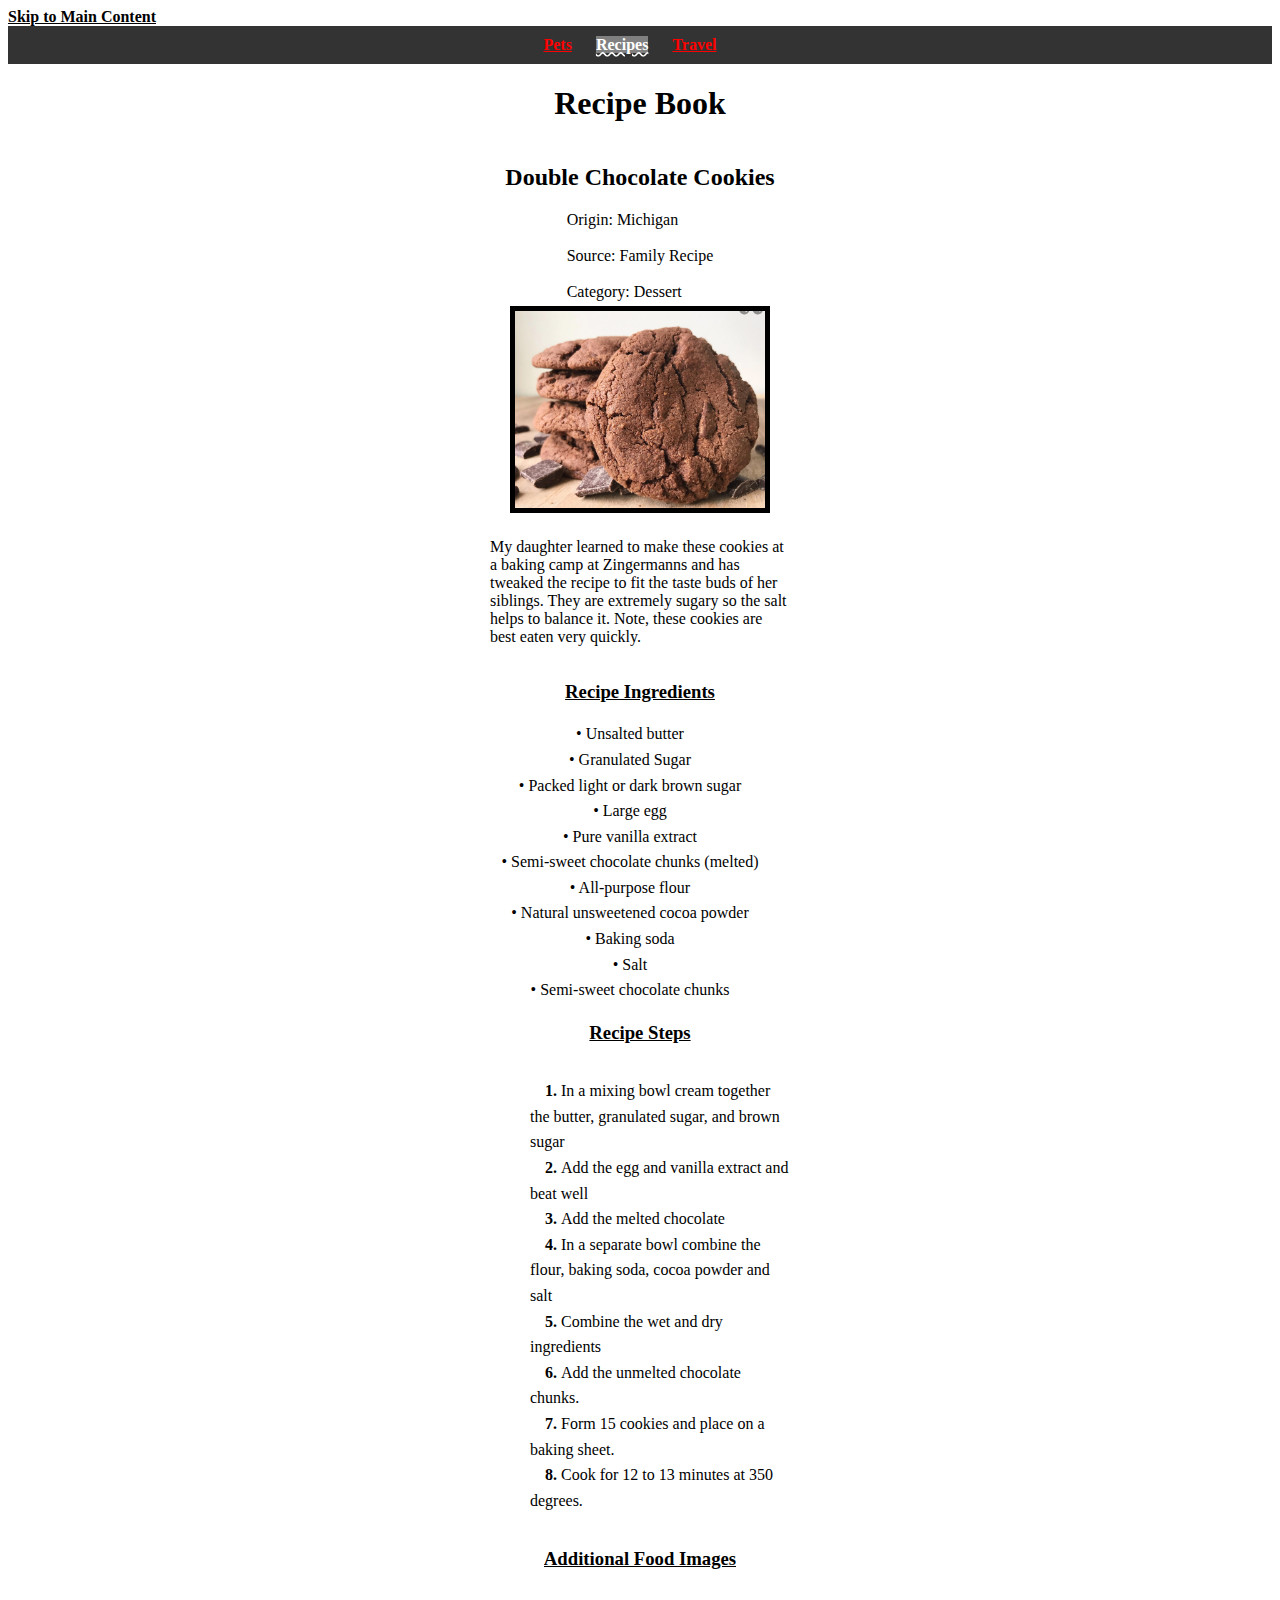
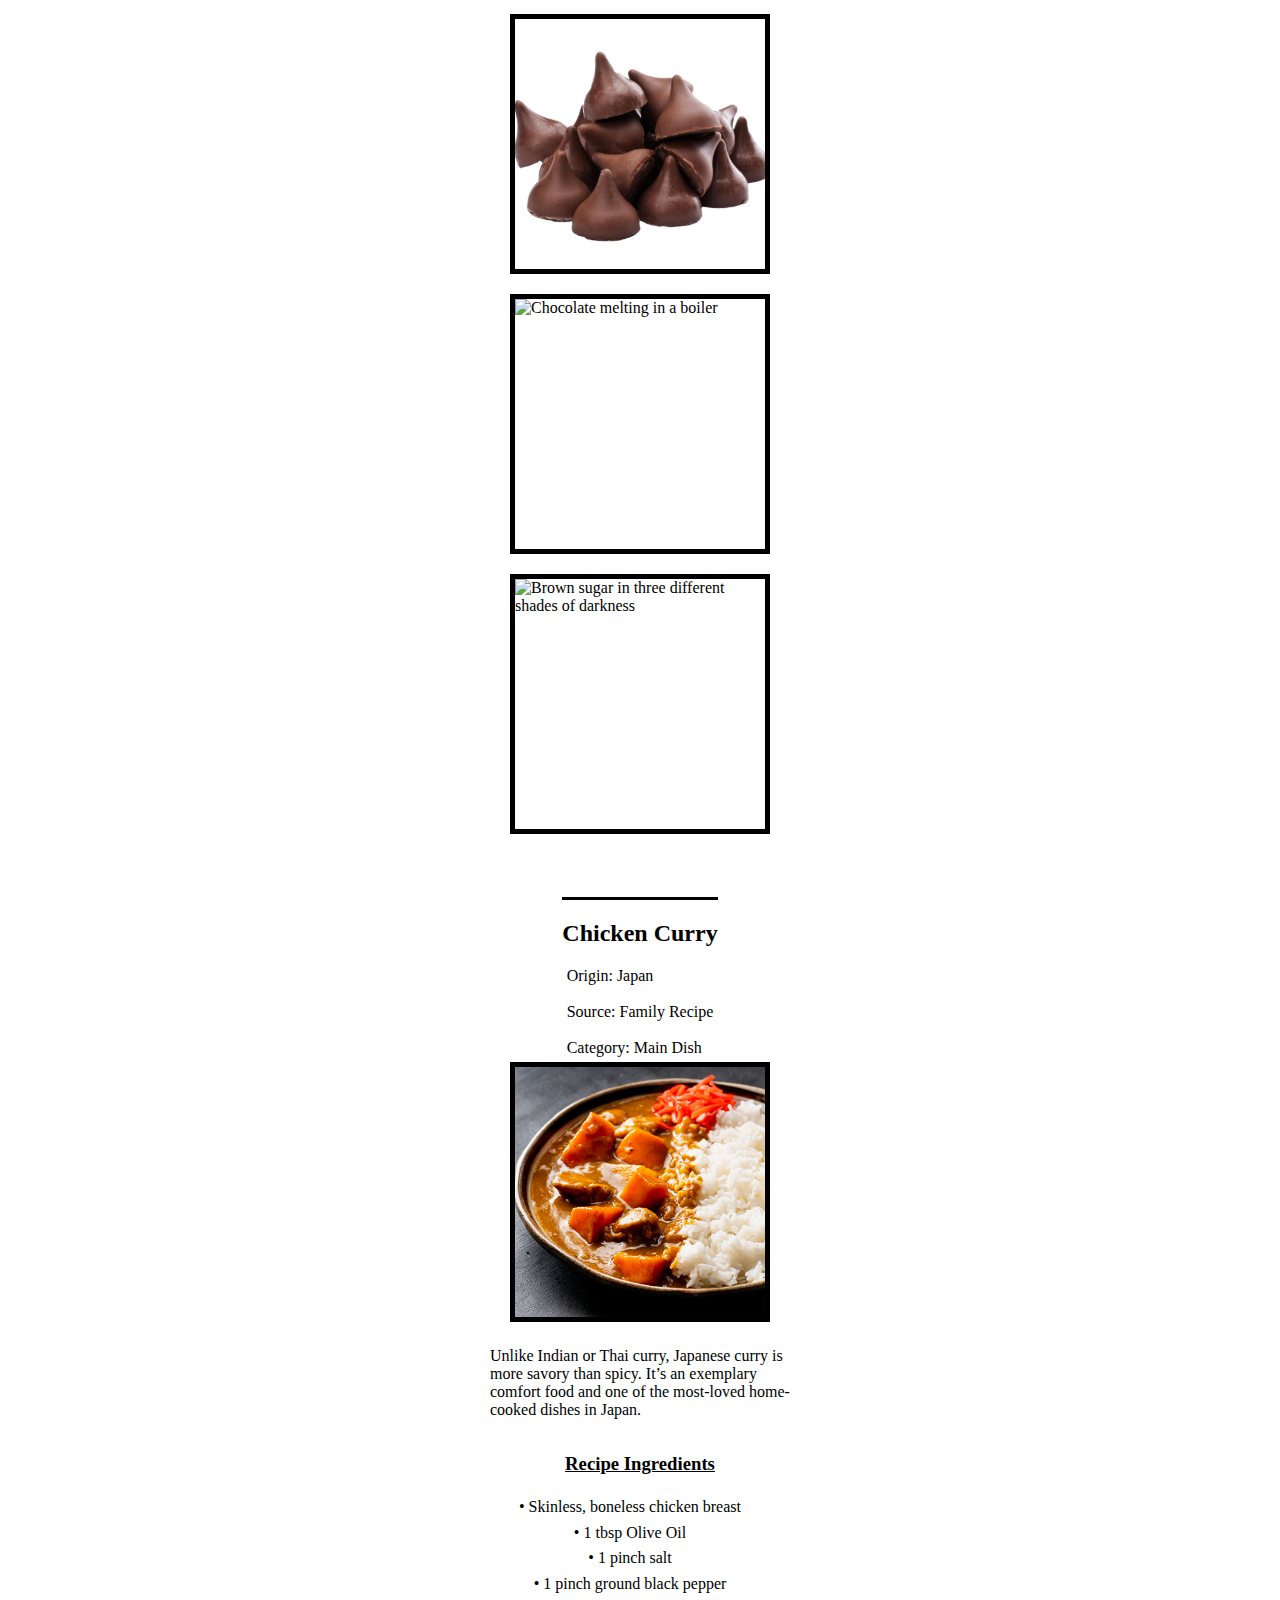
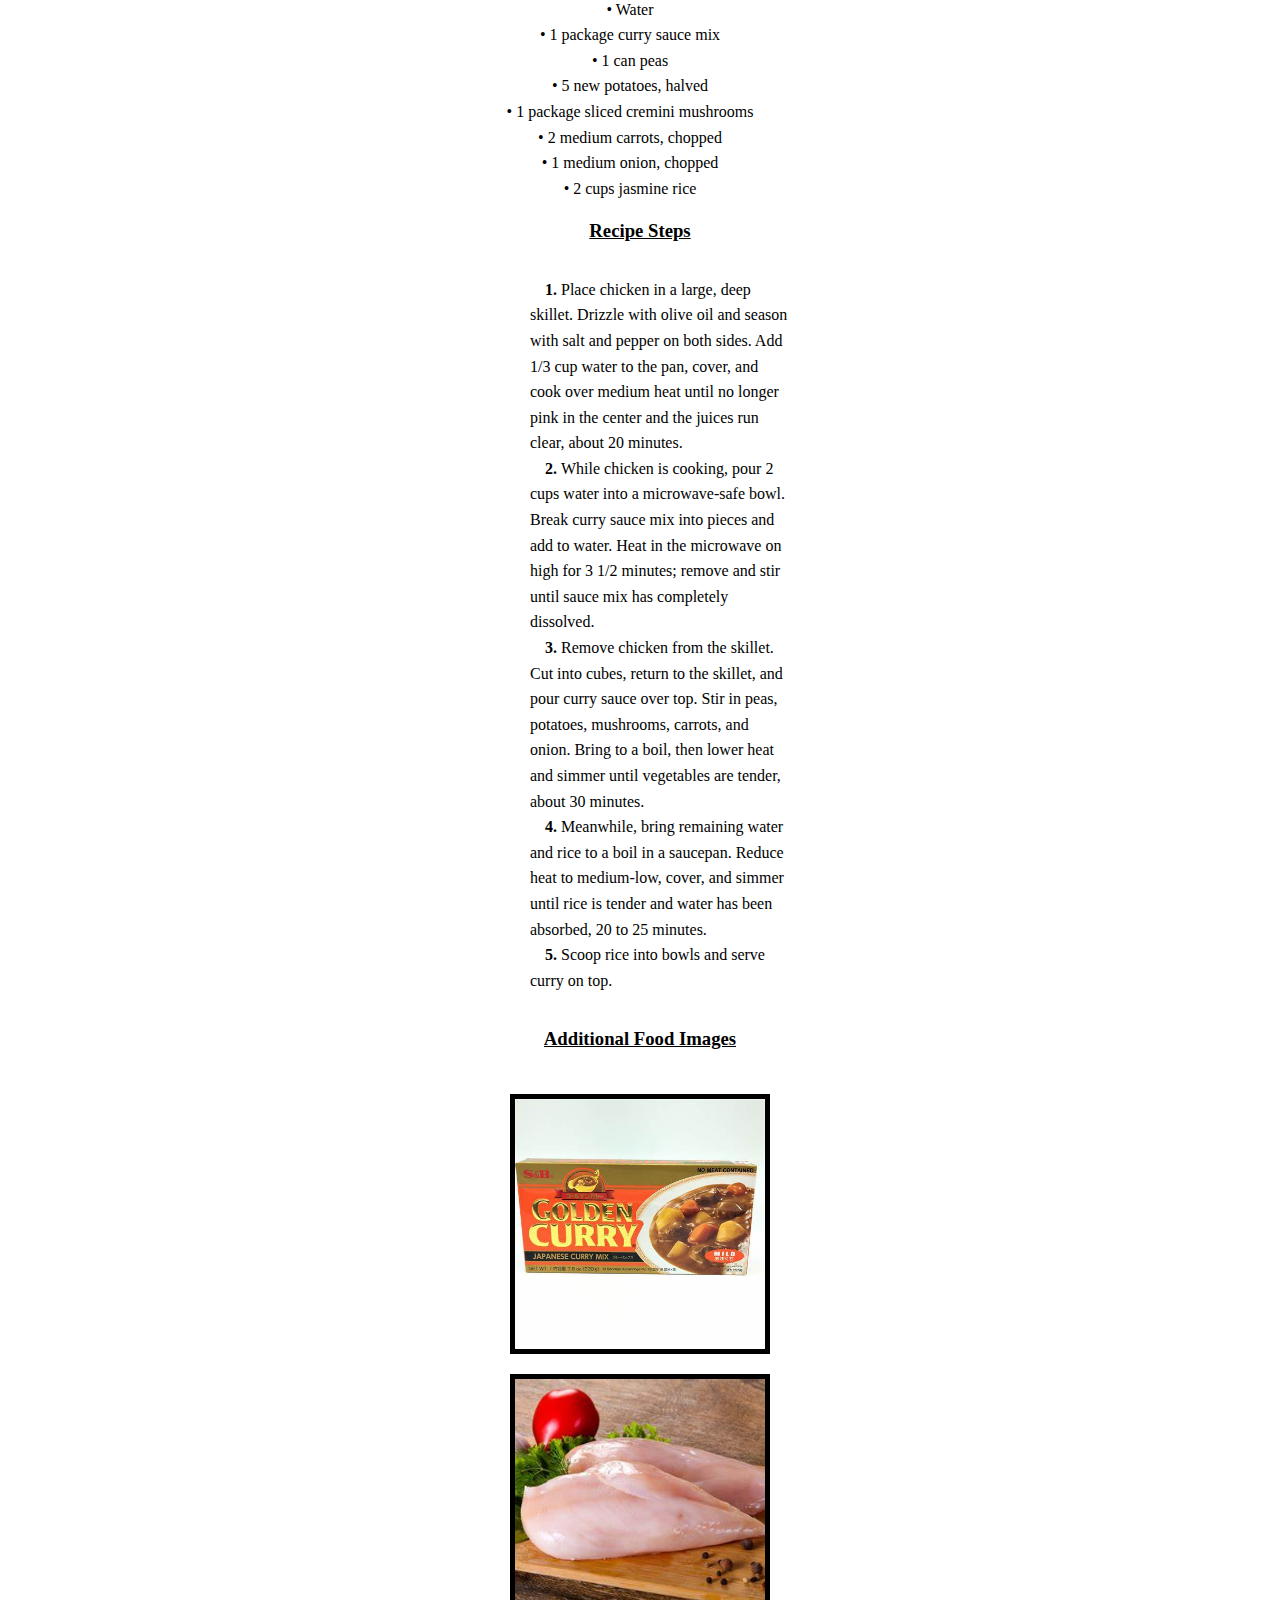
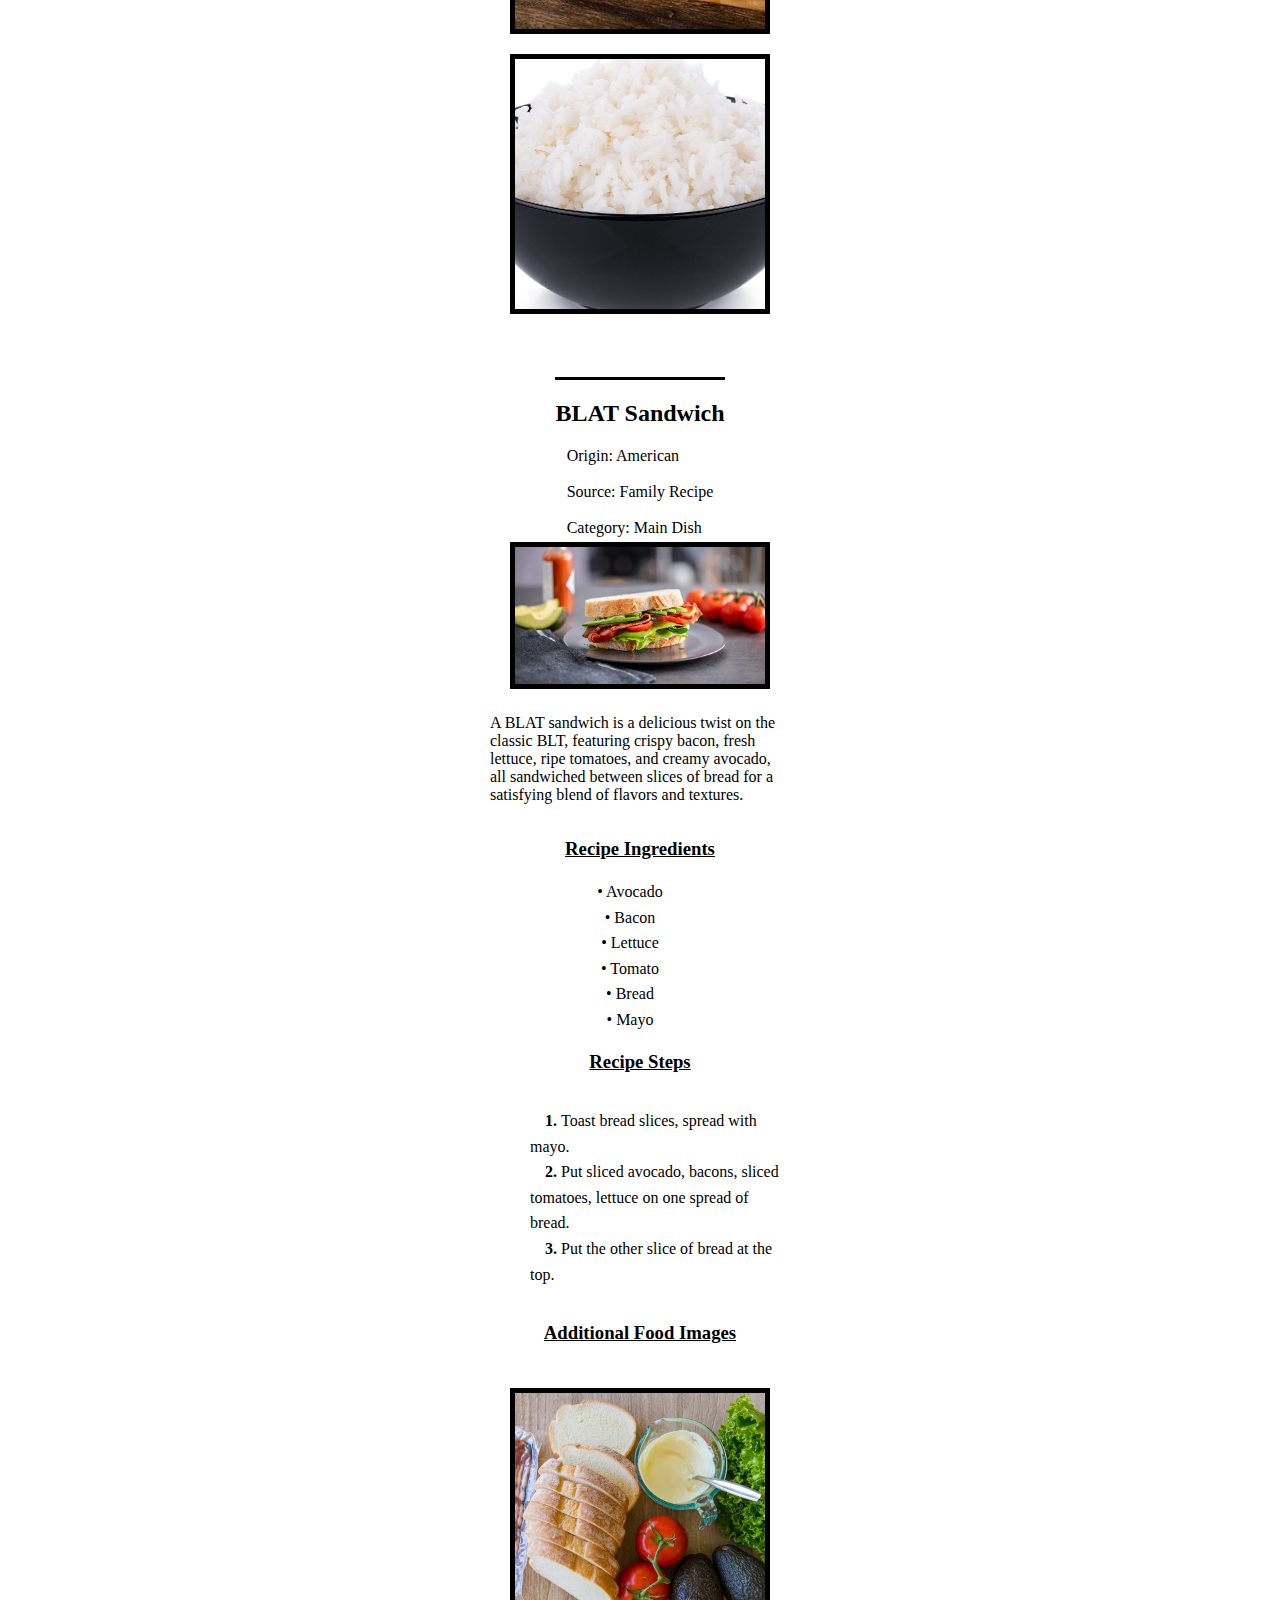
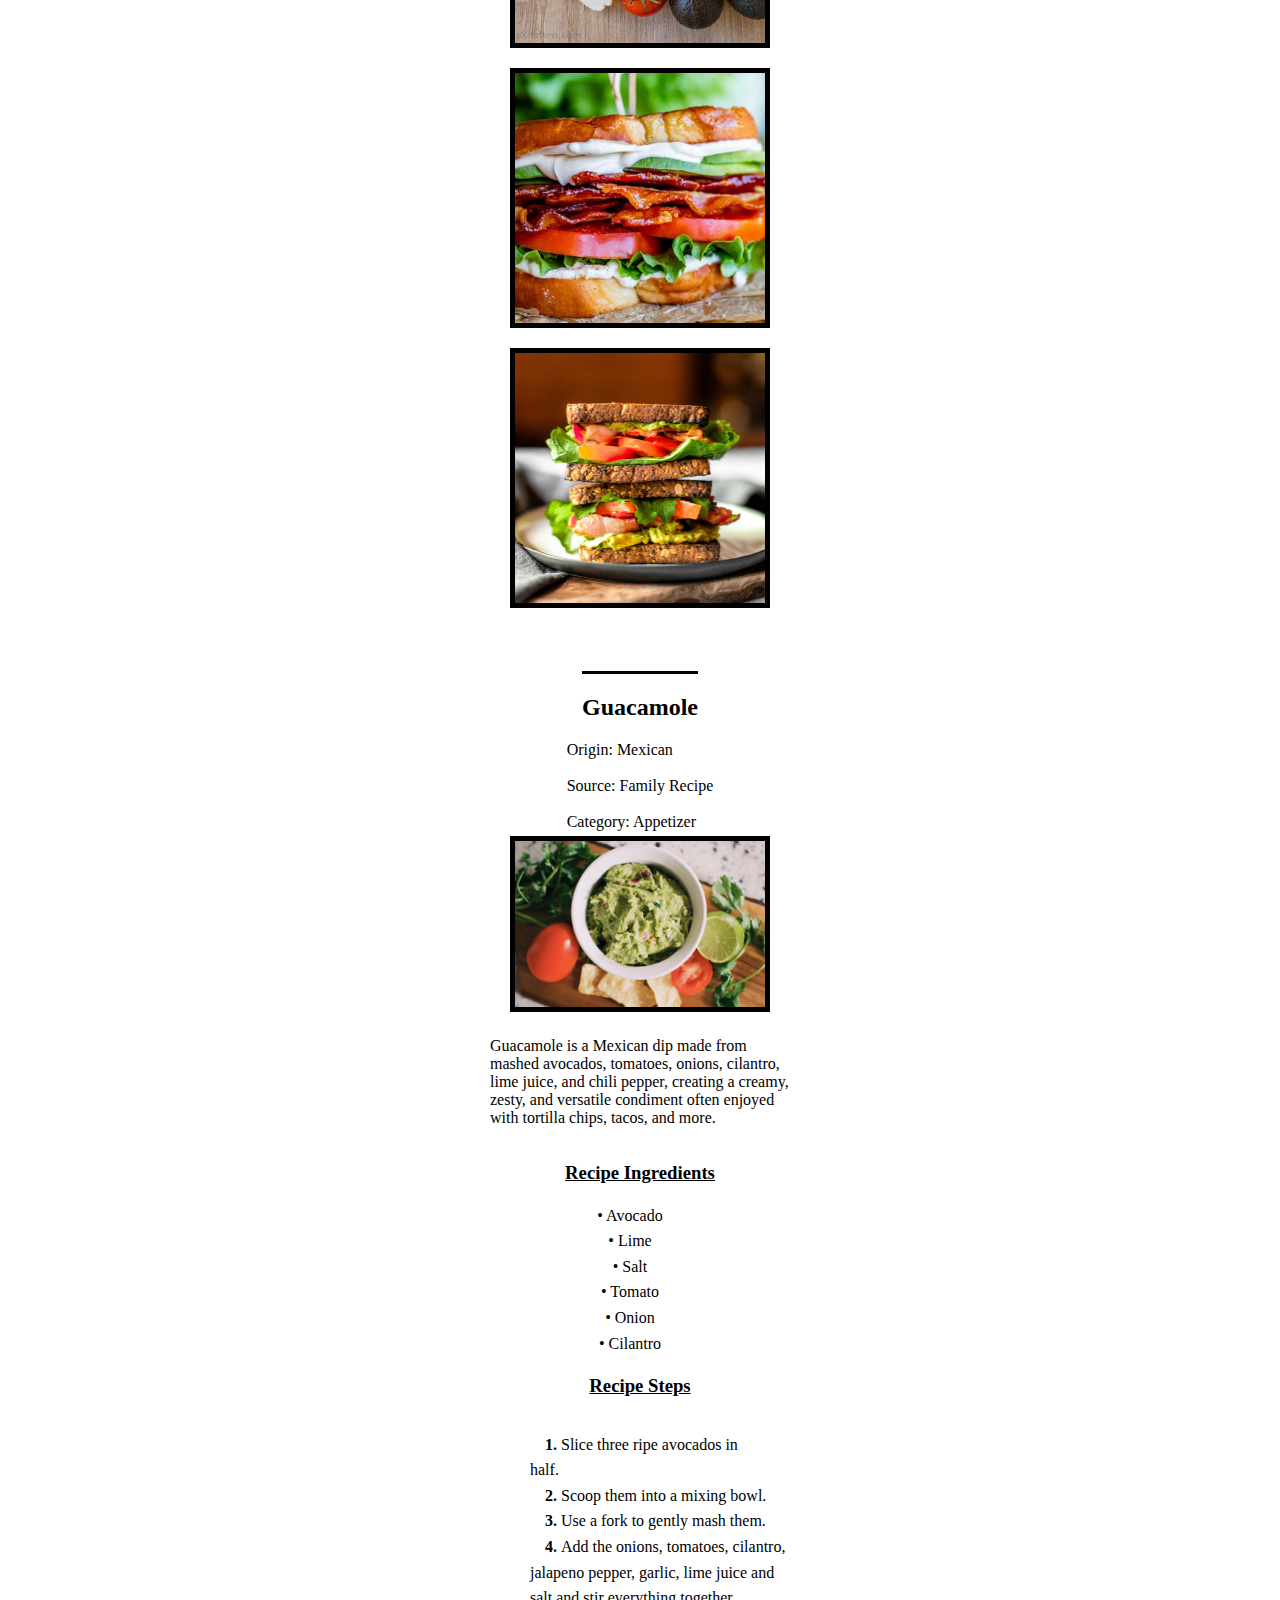
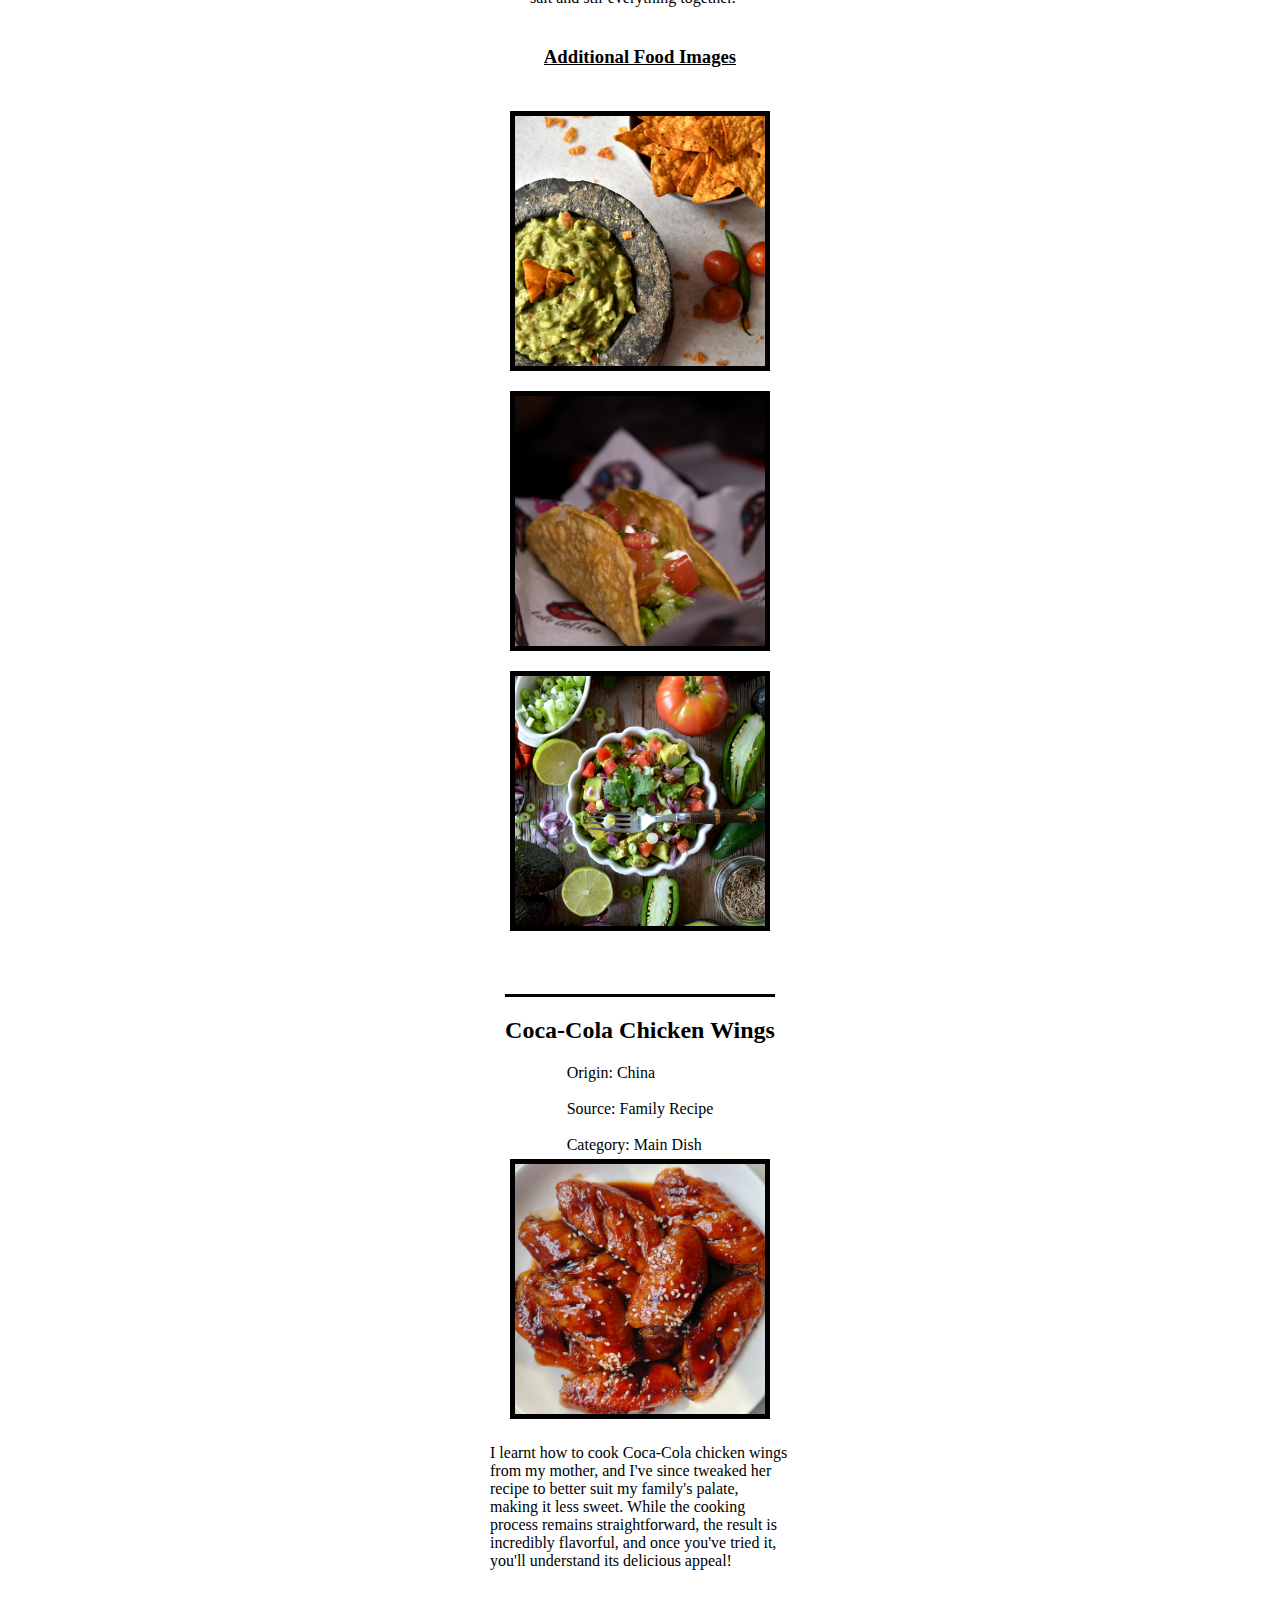
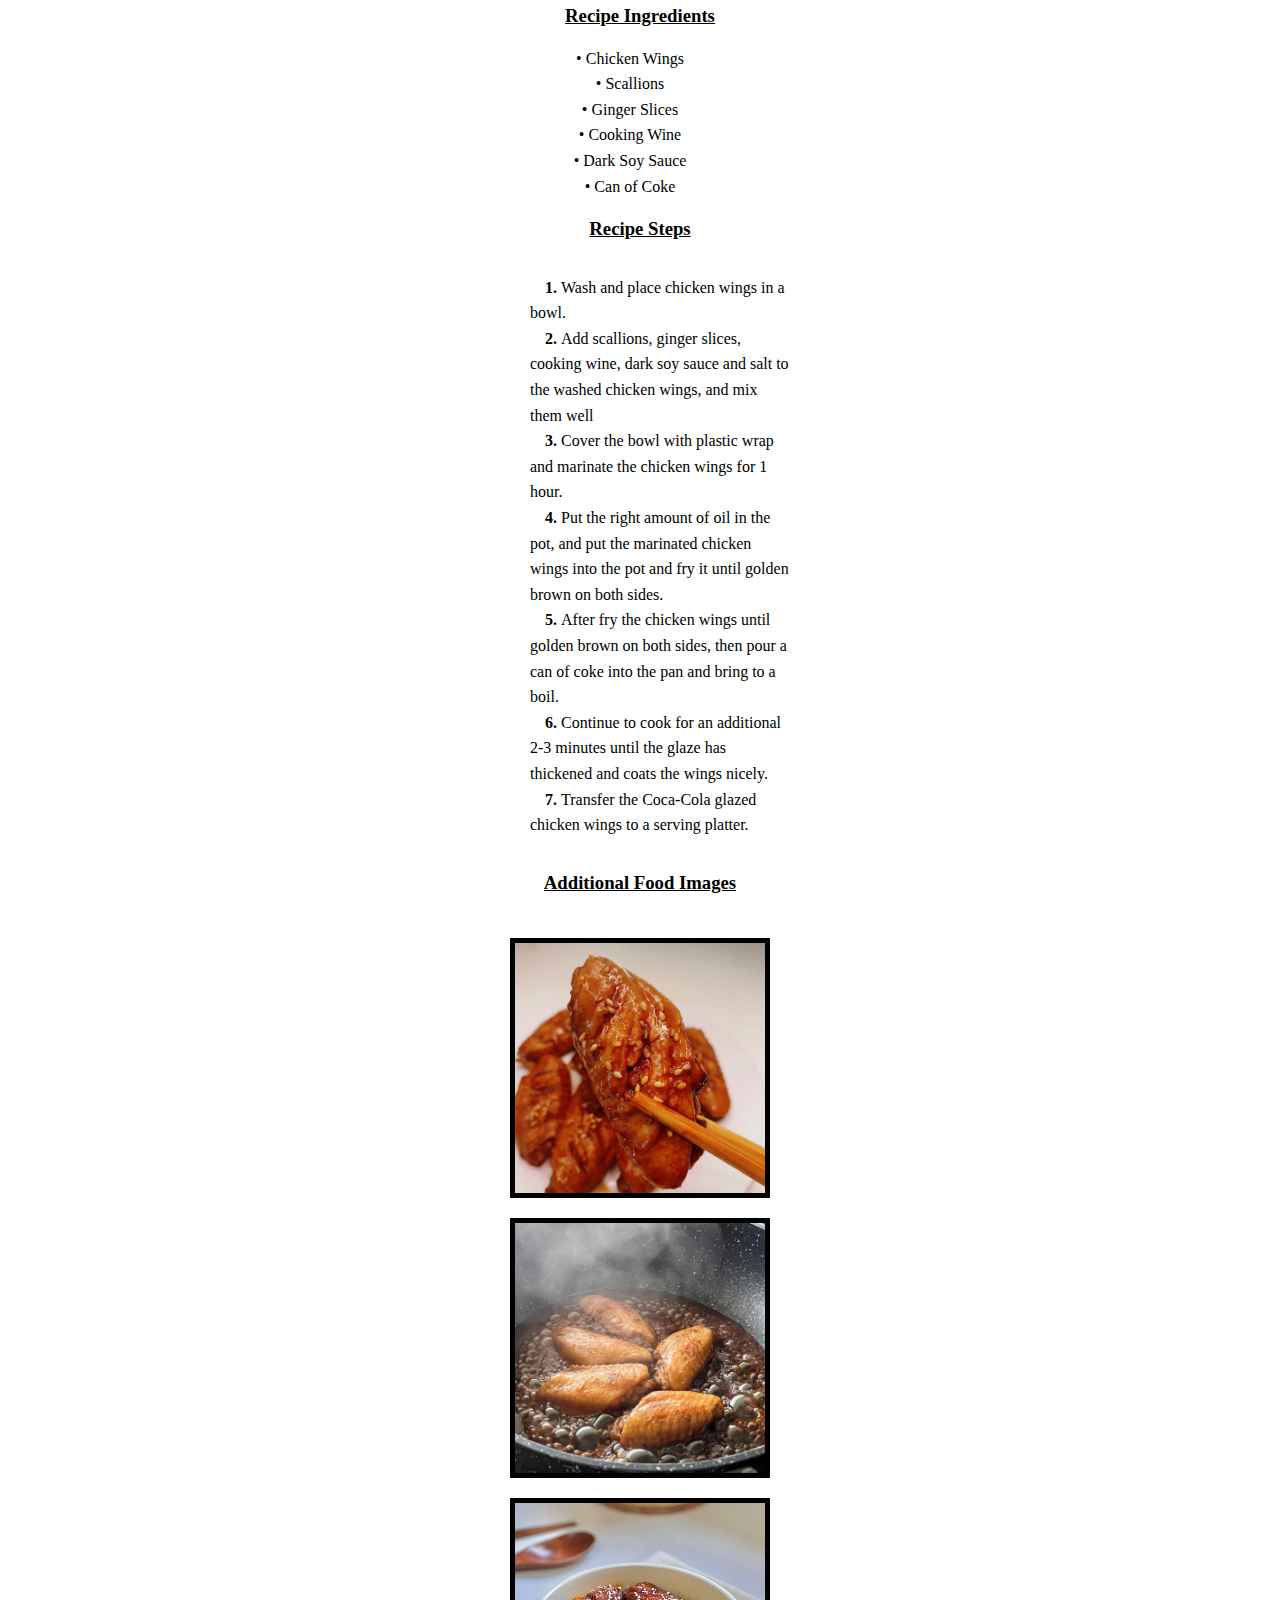
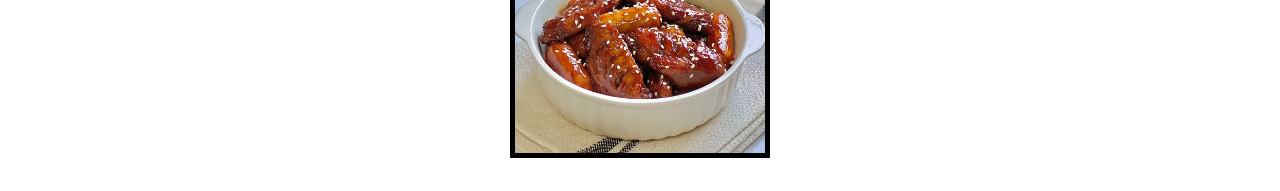
==== commit d3de6749: "Add files via upload" ====
--- a/recipes.html
+++ b/recipes.html
@@ -8,7 +8,7 @@
  
 </head>
 <body>
-    <a href = "">Skip to Main Content</a>
+    <a href = "#recipes" style="color: black;">Skip to Main Content</a>
 
     <nav>
         <ul>
--- a/style.css
+++ b/style.css
@@ -33,9 +33,7 @@
     font-weight: bold;
 }
 
-#skip-link {
-    display: none;
-}
+
 
 .content-wrapper {
     display: flex;
@@ -122,16 +120,6 @@
 .pet-8{
     text-align: center;
     grid-area: 6/1/span 1/span all;
-}
-
-@media (max-width: 768px) {
-    .center-container {
-        width: 100%;
-    }
-
-    .pet_1 {
-        width: 80%;
-    }
 }
 
 hr {
@@ -238,6 +226,7 @@
     font-size: 1em;
     color: black;
     line-height: 1.6;
+    text-align: center;
 }
 
 .recipe-6 ul li {
@@ -256,7 +245,7 @@
     list-style-type: decimal;
     color: black;
     counter-reset: item;
-    text-align: left;
+    list-style-position: outside;
 }
 
 .recipe-8 ol li {
@@ -280,4 +269,88 @@
     margin-right: auto;
     border-style: inset;
     border-width: 1px;
-  }+  }
+
+  /* TRAVEL STYLING */
+  .image-container {
+    border: 2px solid #333;
+  }
+  a {
+    color: red;
+    text-decoration: underline;
+  }
+h1 {
+    text-align: center;
+    }
+
+  .travel-1,.travel-2,.travel-3,.travel-4,.travel-5,.travel-6,.travel-grid{
+    max-width: 320px;
+    object-fit: cover;
+    overflow: hidden;
+}
+
+.travel_container{
+    display:grid;
+    grid-template-columns: 1fr;
+    grid-template-rows: repeat(2, 1fr);
+    position: relative;
+    overflow:hidden;
+    justify-items: center;
+}
+
+.travel-1{
+    grid-area: 1/1/span 1/span 2;
+    text-align: center;
+
+}
+.travel-2{
+    grid-area: 1/1/span 1/ span 1;
+    margin: 10px;
+    border: 5px solid black;
+}
+.travel-3{
+    grid-area: 2/1/span 1/ span 1;
+    border: 5px solid black;
+
+}
+.travel-2,.travel-3{
+    max-height: 250px;
+}
+.travel-2 img,.travel-3 img{
+    object-fit: cover;
+    max-height: 250px;
+    min-height: 300px;
+    max-width: 200px;
+}
+
+.travel-4{
+    grid-area: 3/1/span 1/ span 2;
+    text-align: center;
+}
+.travel-5{
+    grid-area: 4/1/span 1/ span 2;
+    text-align: center;
+}
+.travel-6{
+    grid-area: 5/1/span 1/ span 2;
+    text-decoration: underline;
+}
+.travel-grid{
+    grid-area: 5/1/span 1/ span 2;
+    display: grid;
+    padding: 40px;
+    justify-items:center;
+}
+
+.travel-grid video, .travel-grid img{
+    object-fit: cover;
+    max-height: 250px;
+    max-width: 250px;
+    border: solid black 5px;
+}
+
+.travel-grid figcaption{
+    max-width: 200px;
+    padding: 10px 0 40px 0;
+    text-align: center;
+}
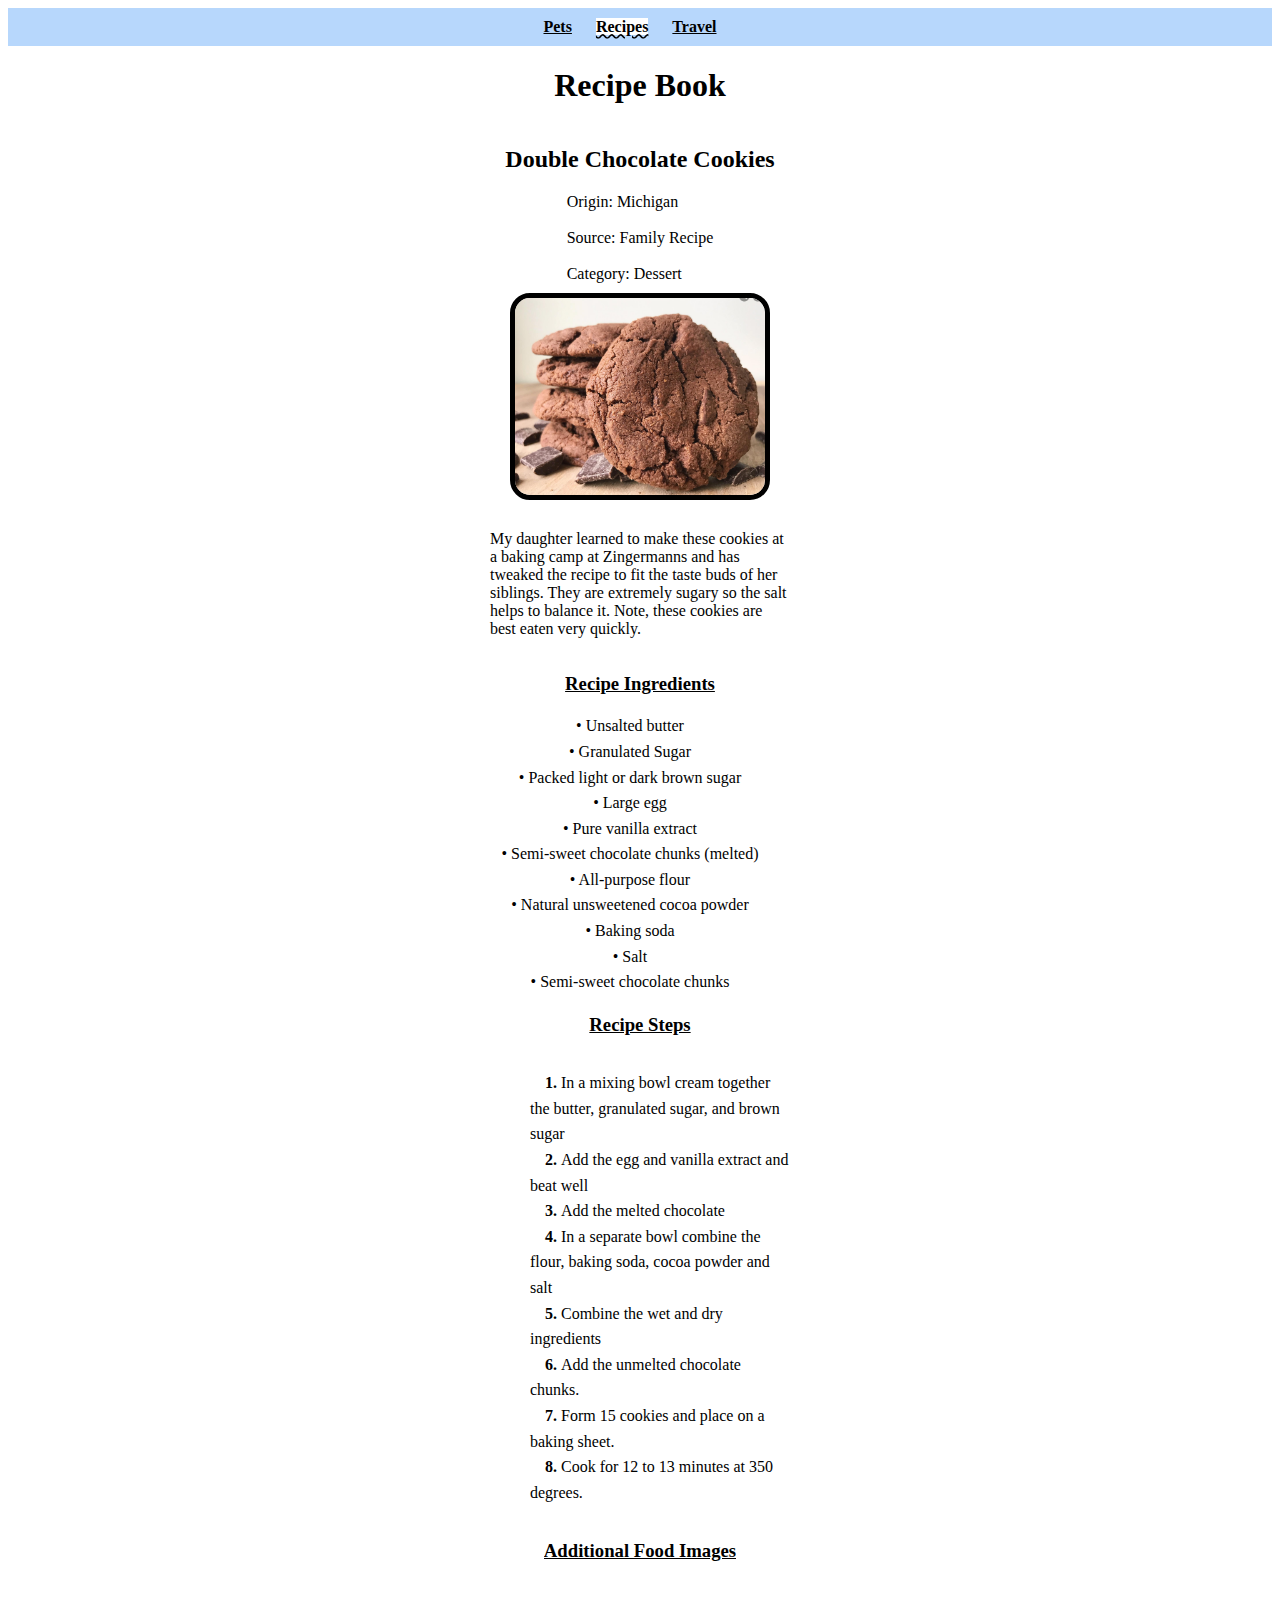
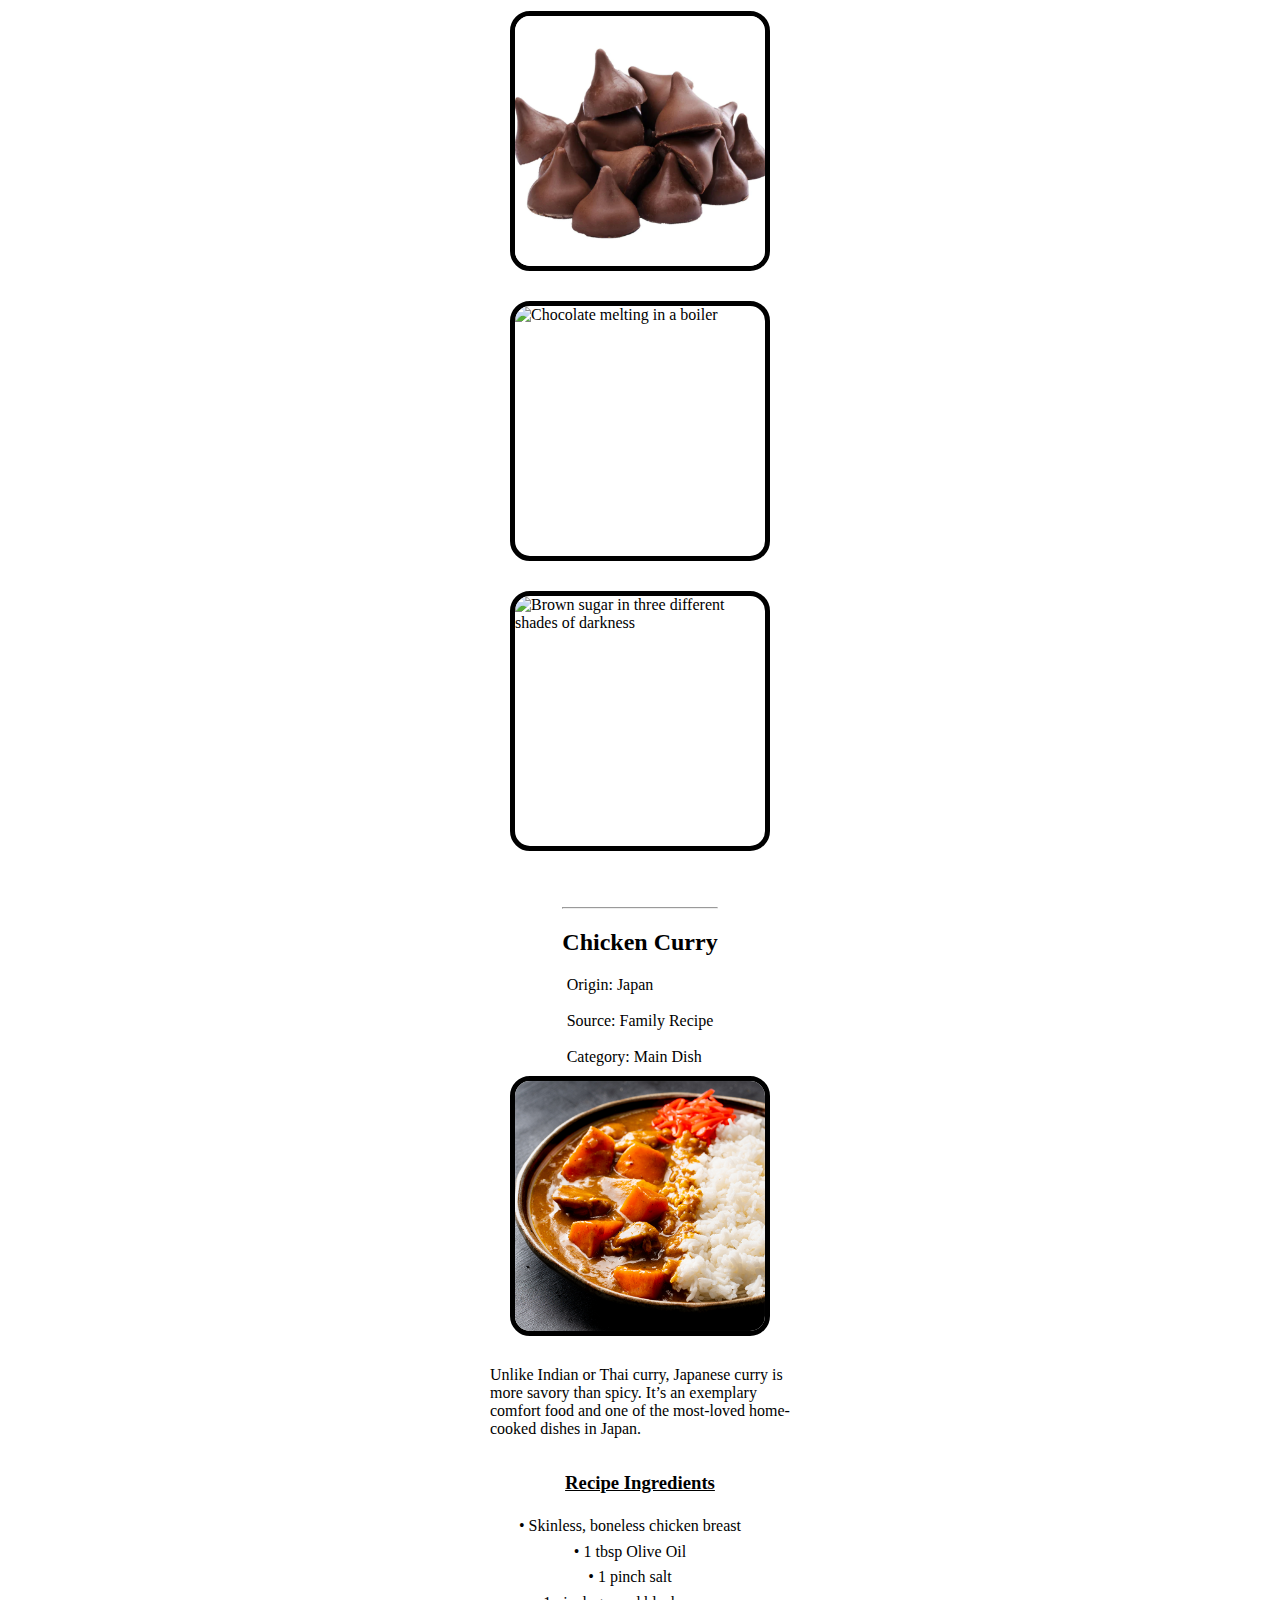
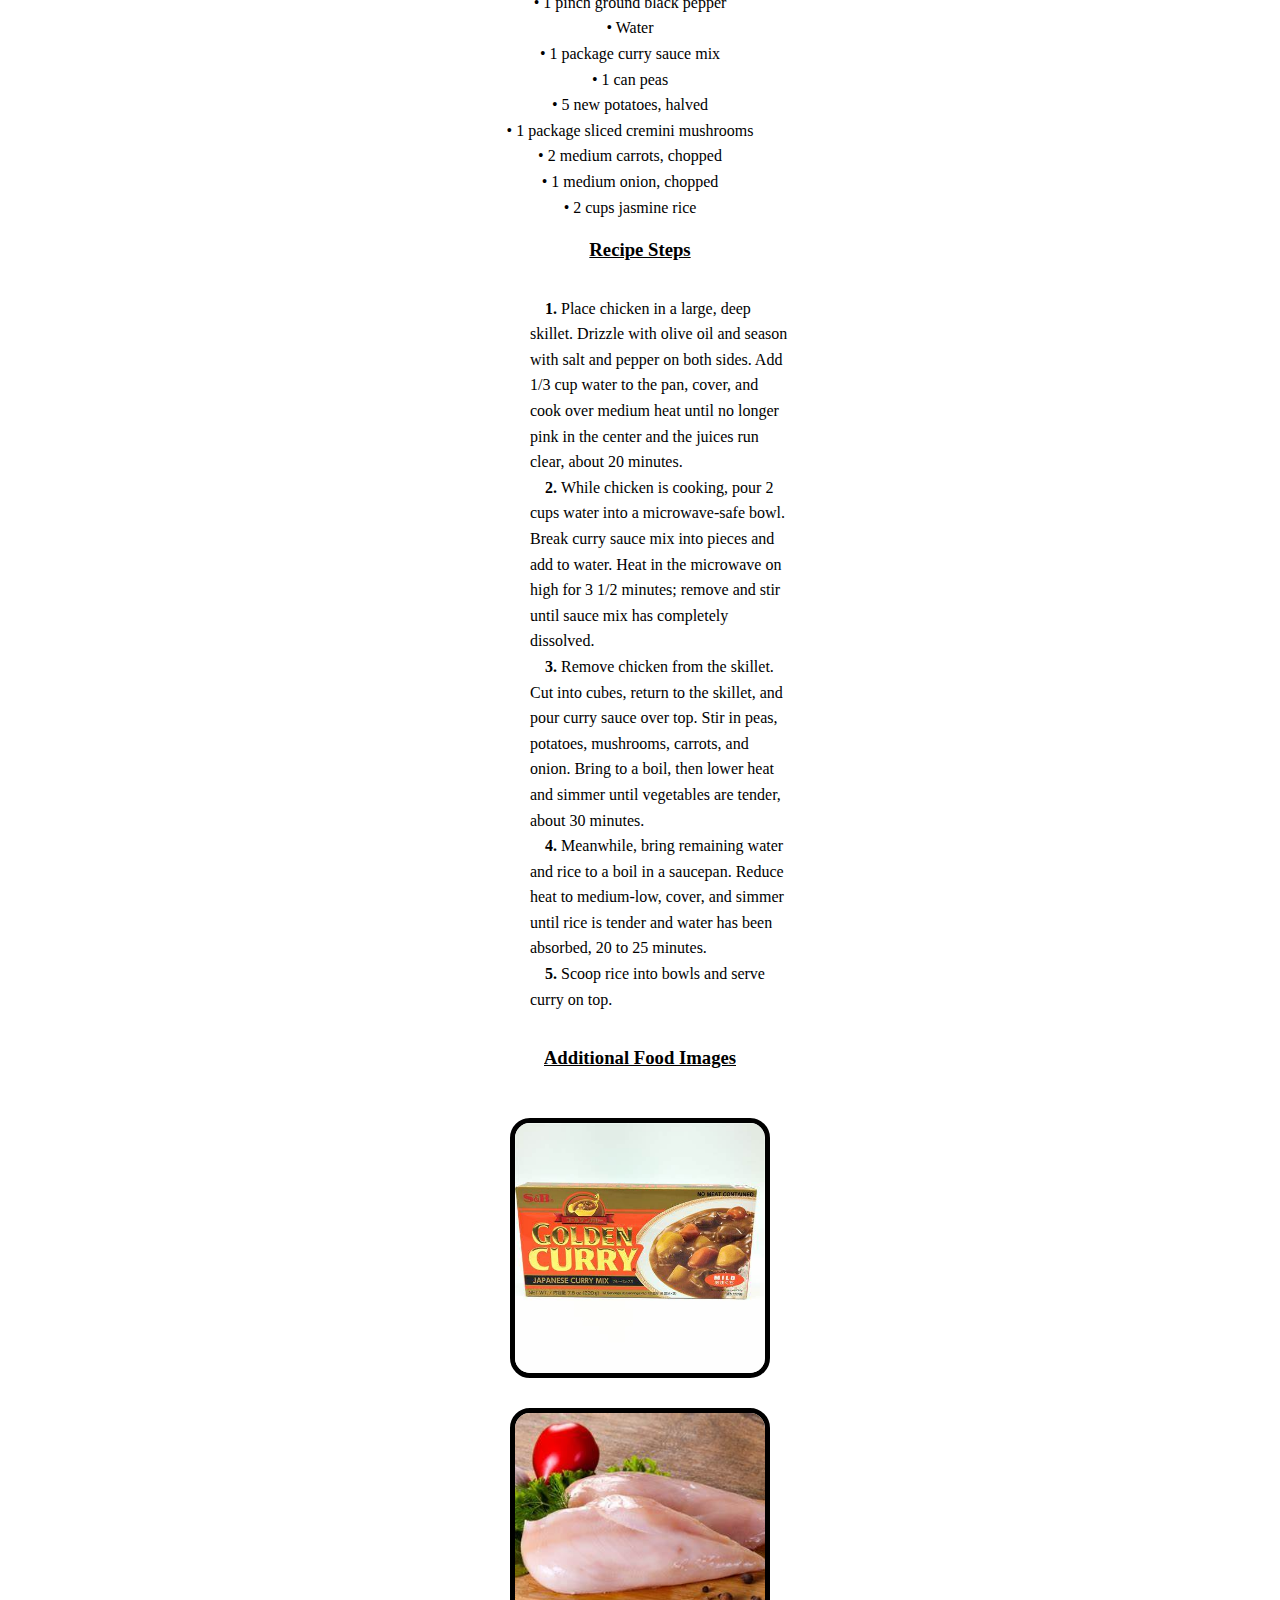
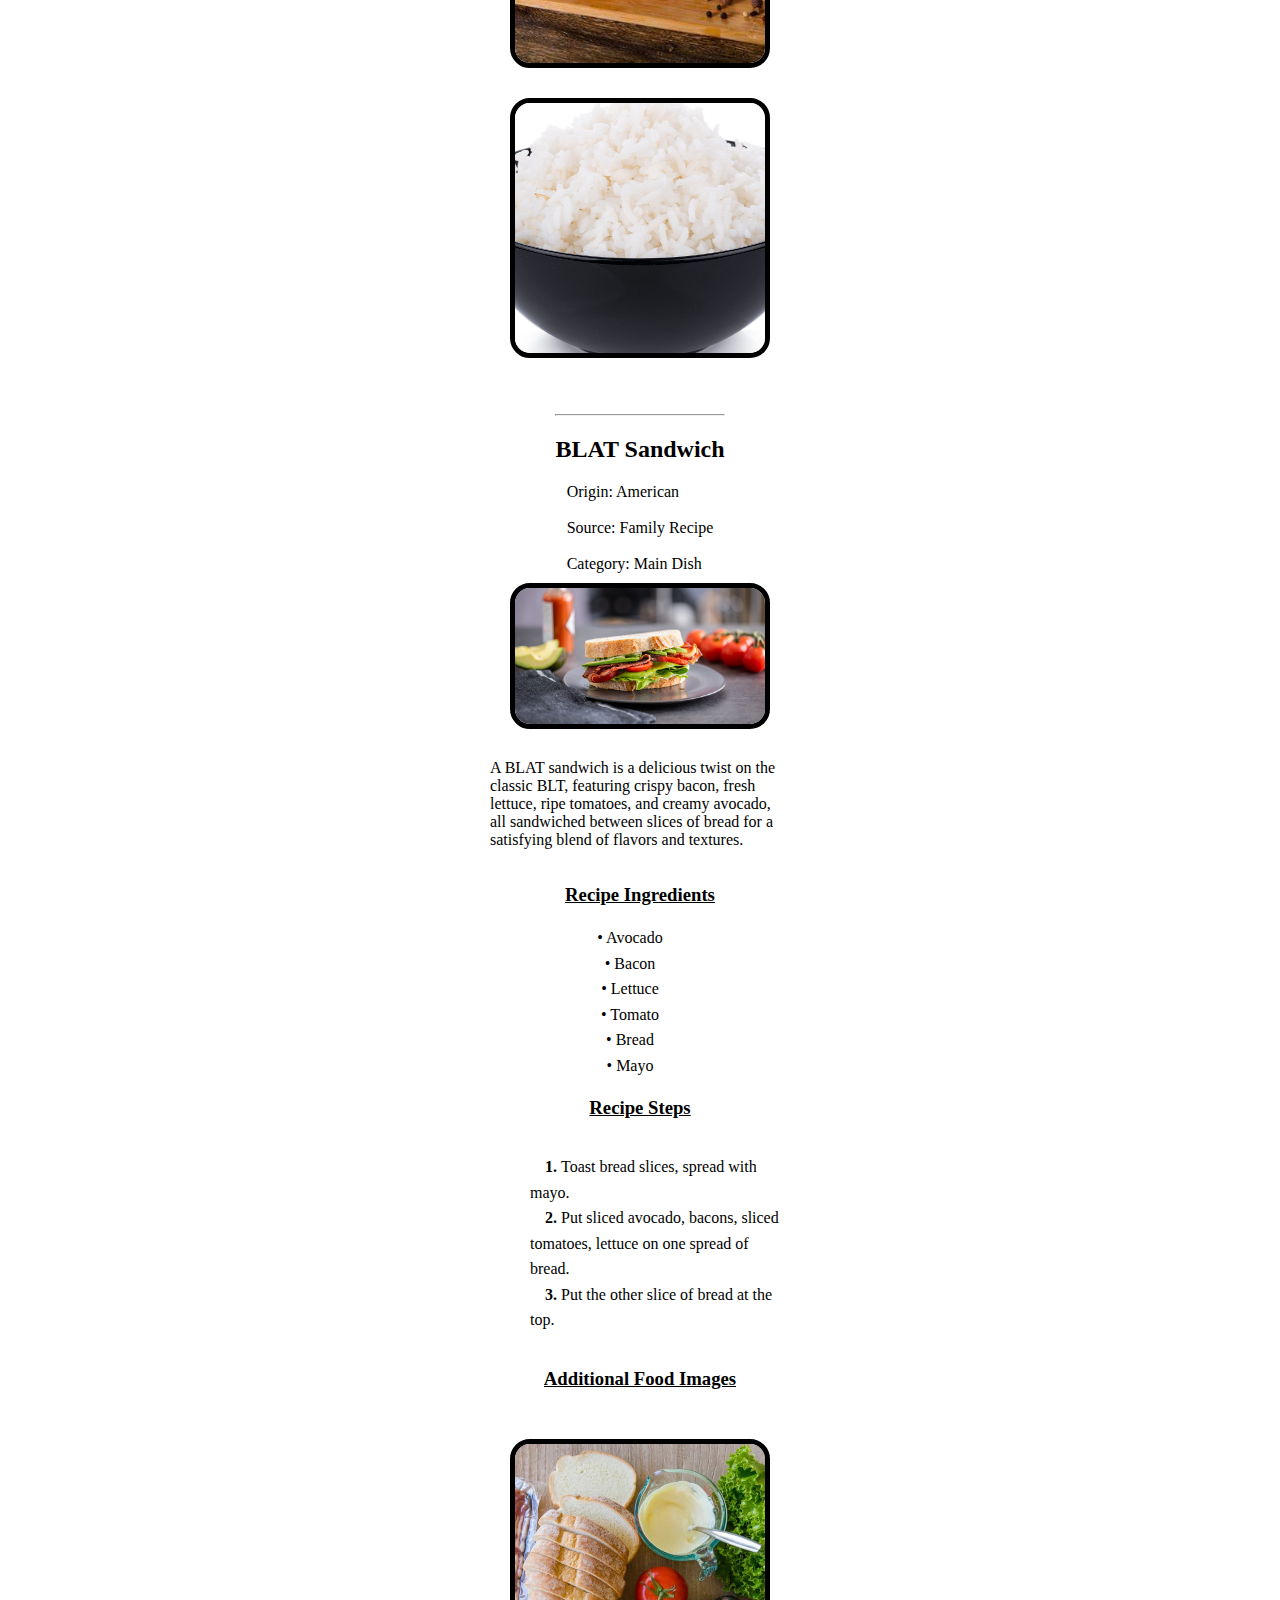
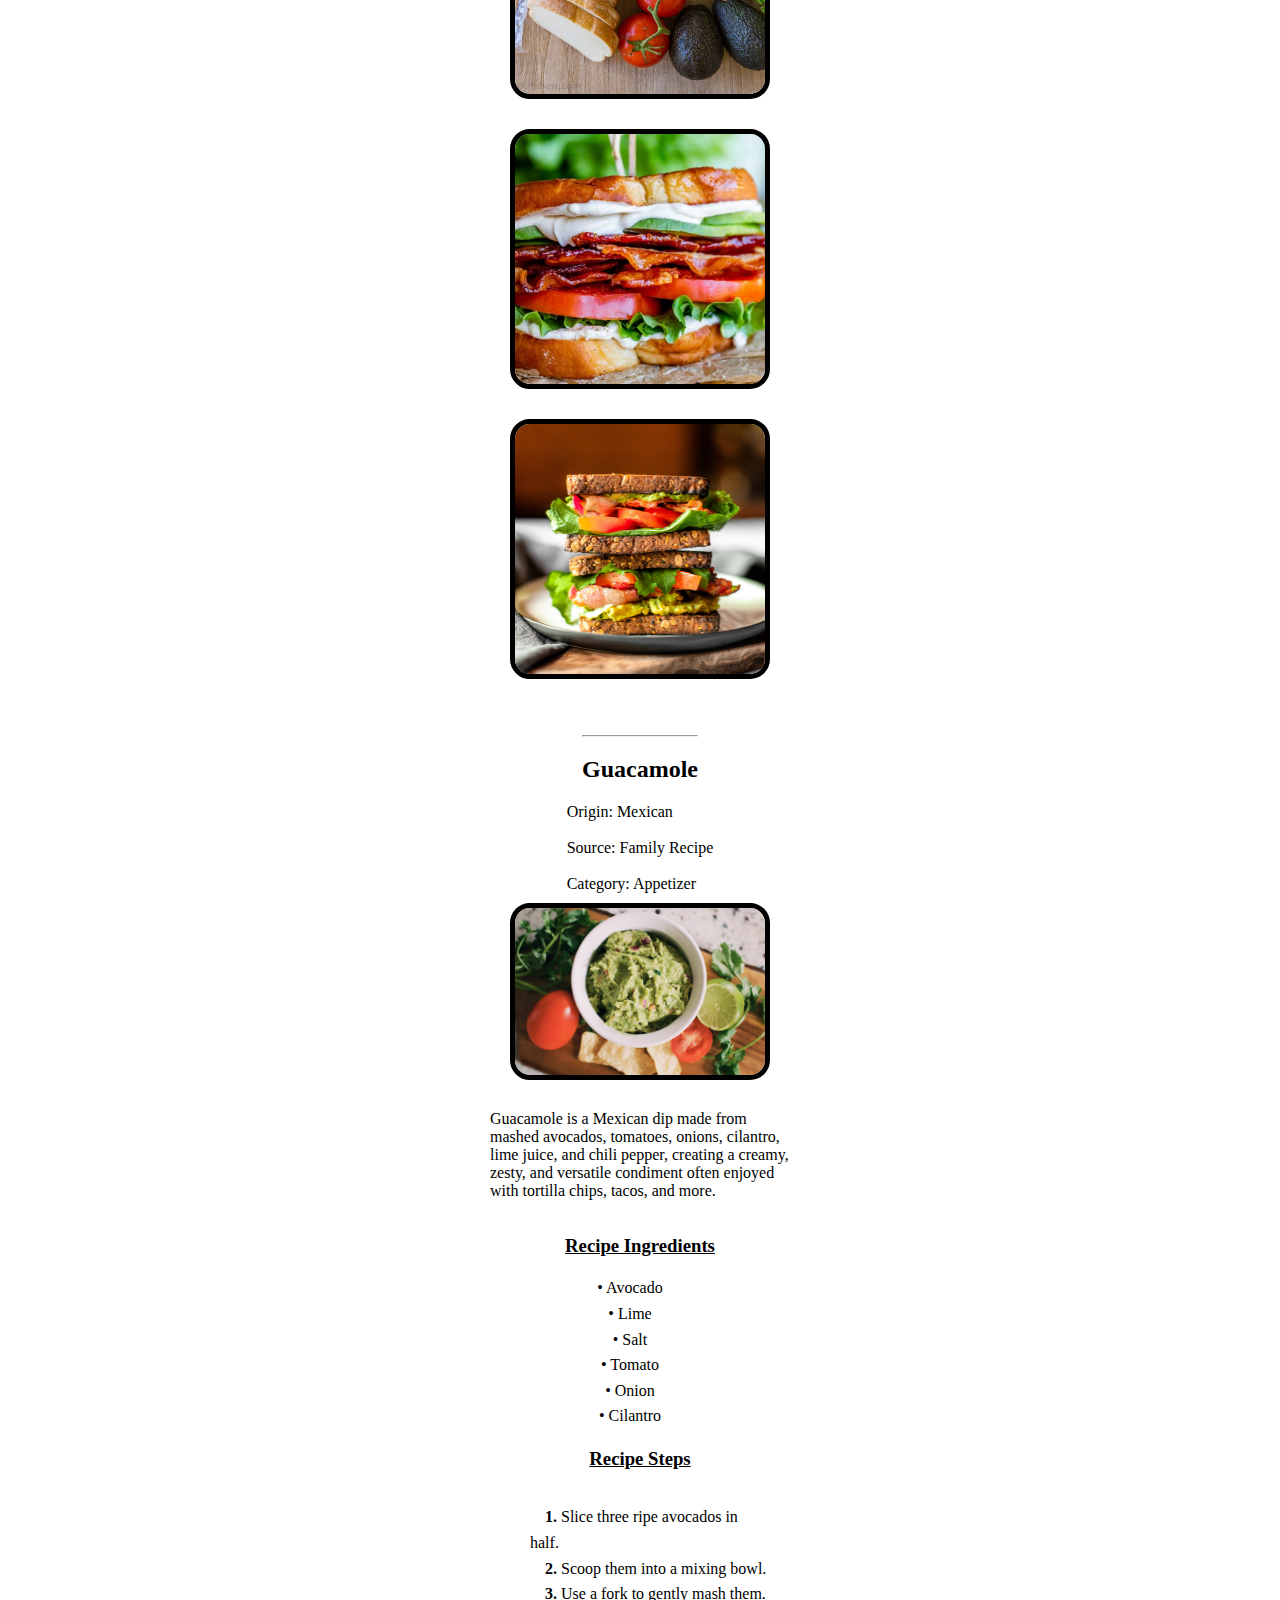
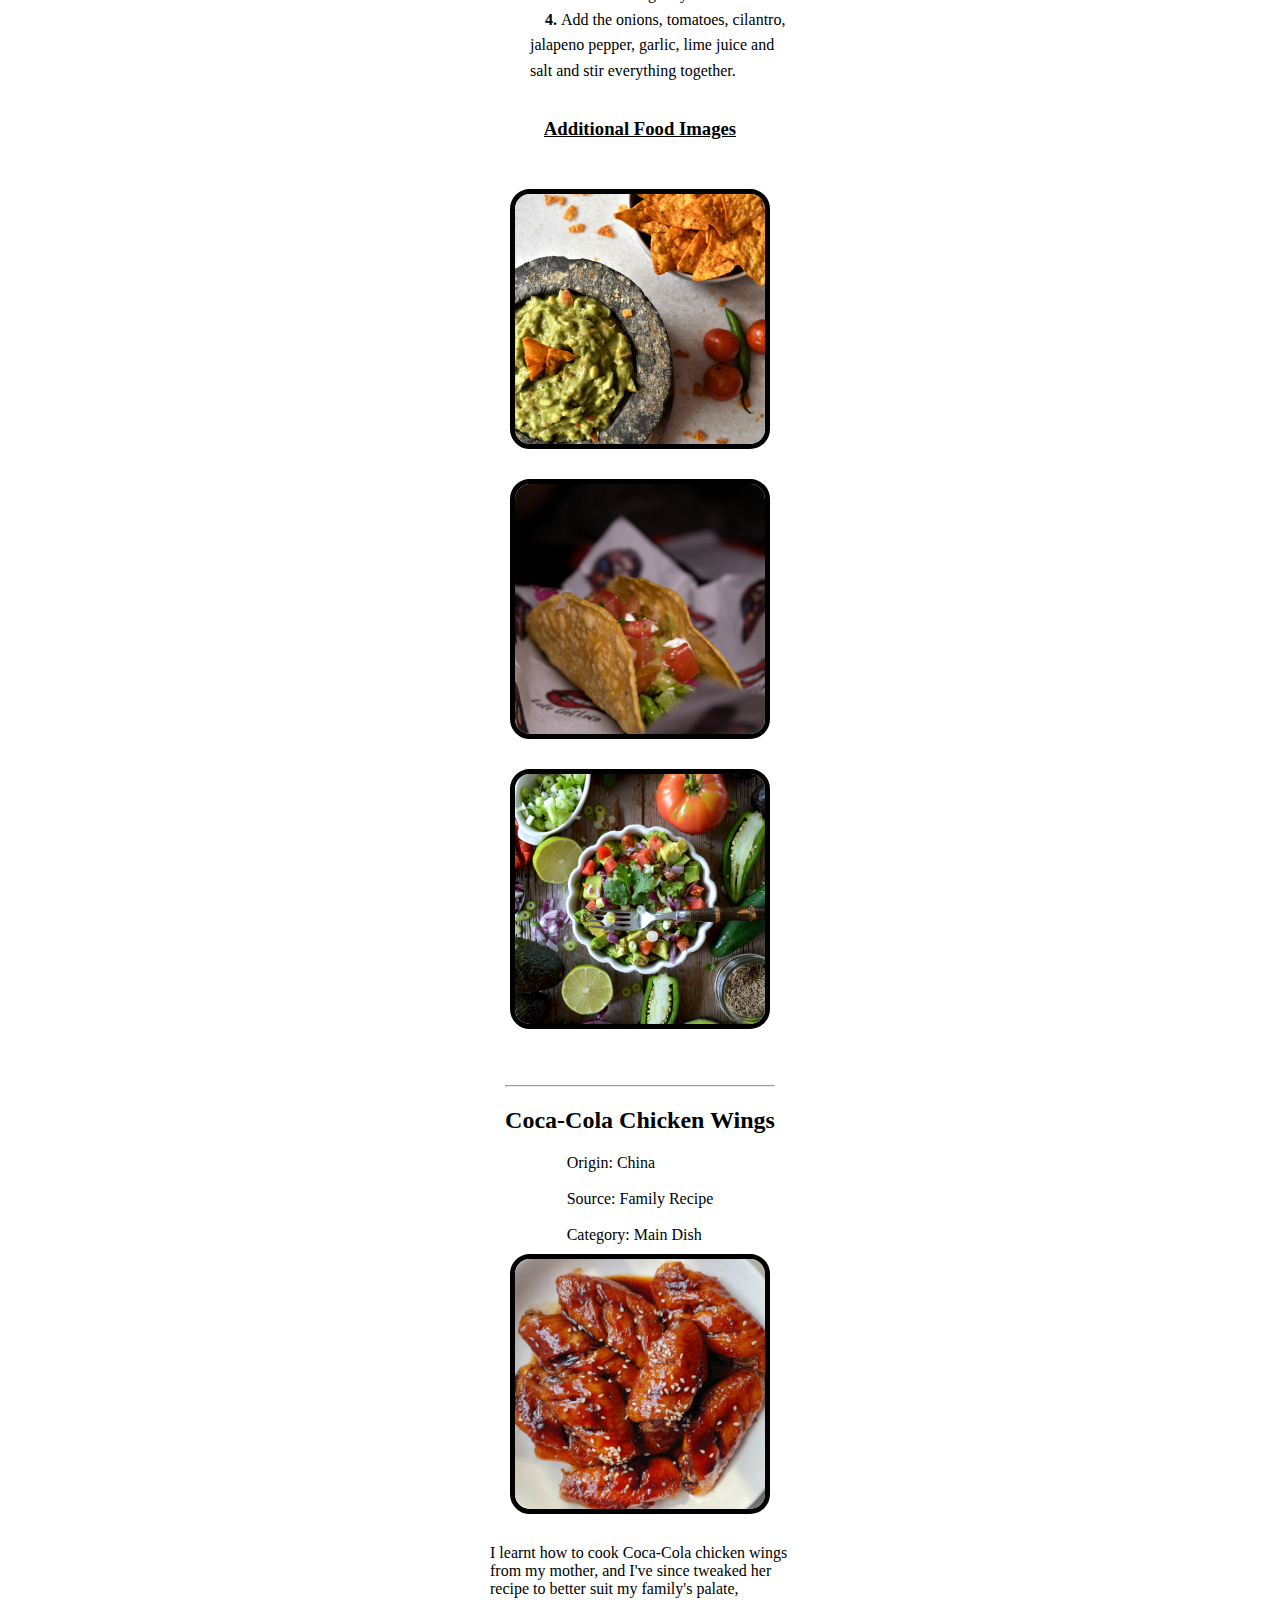
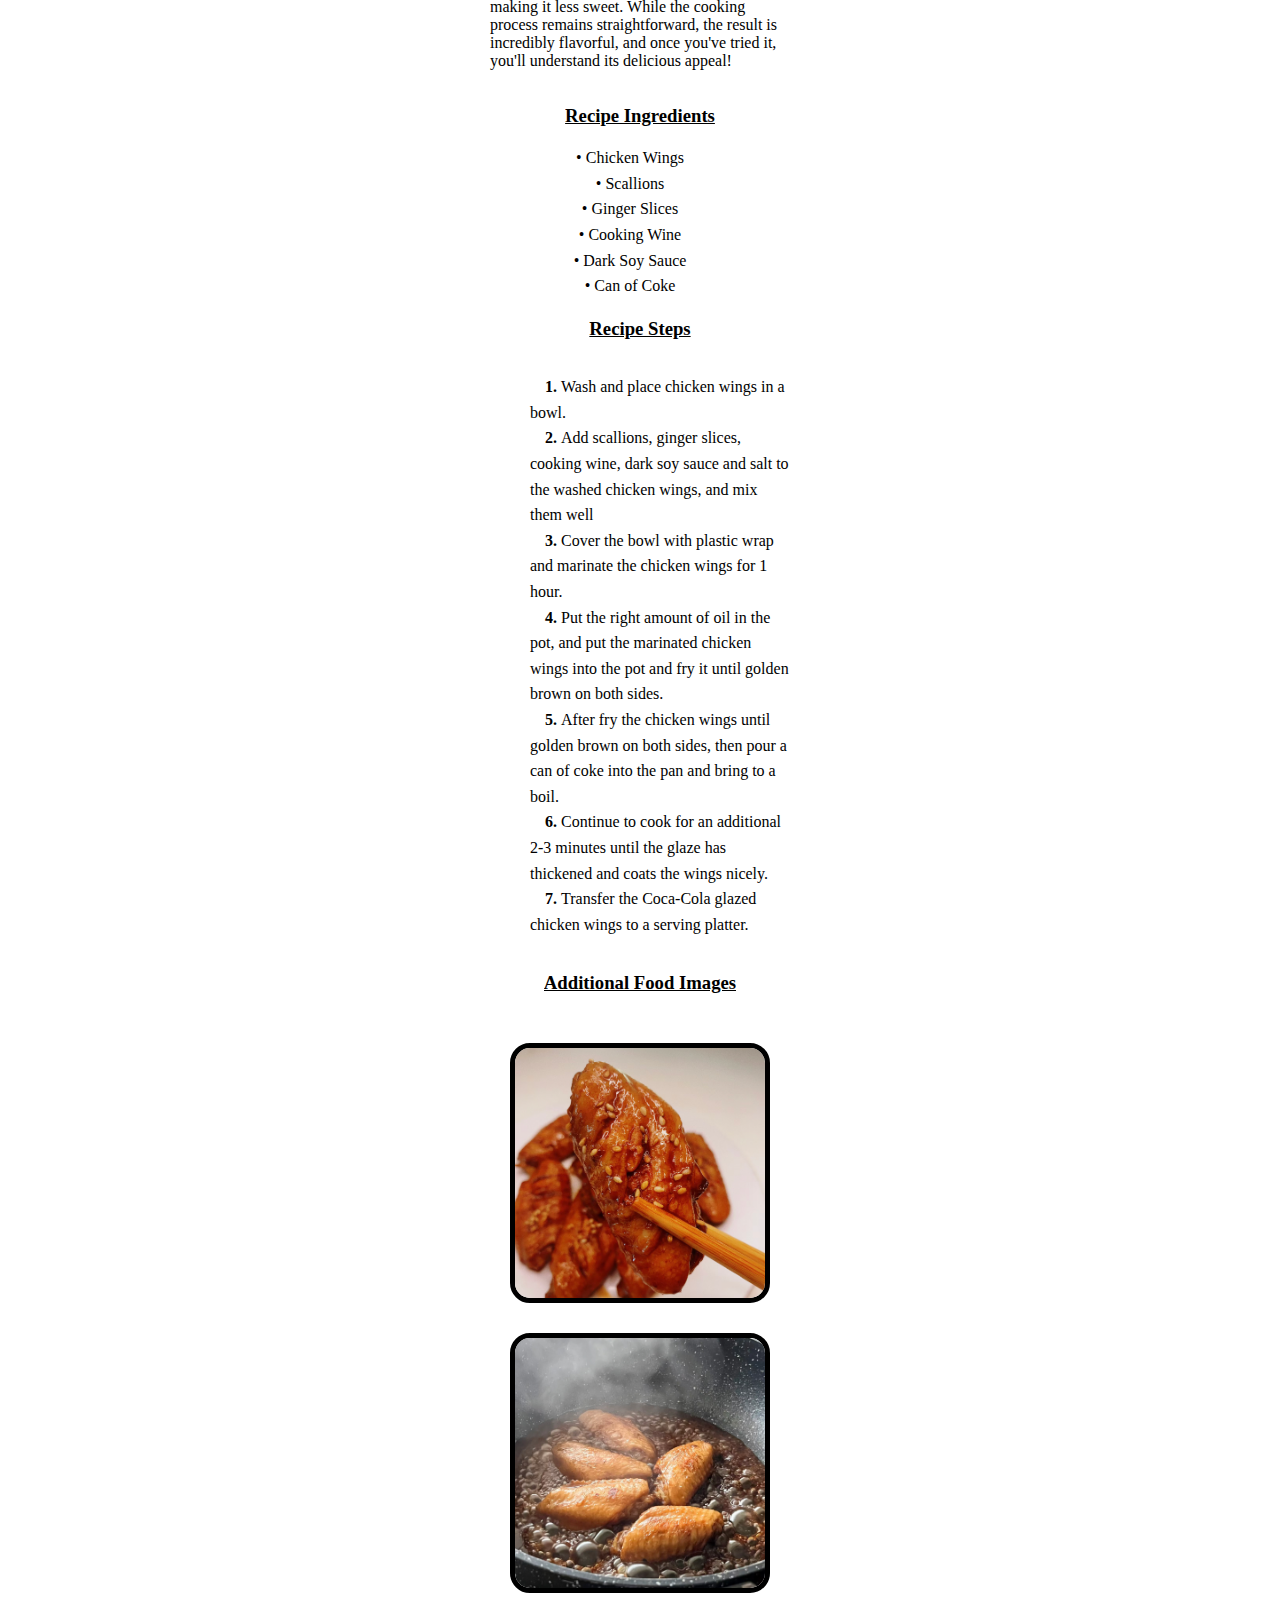
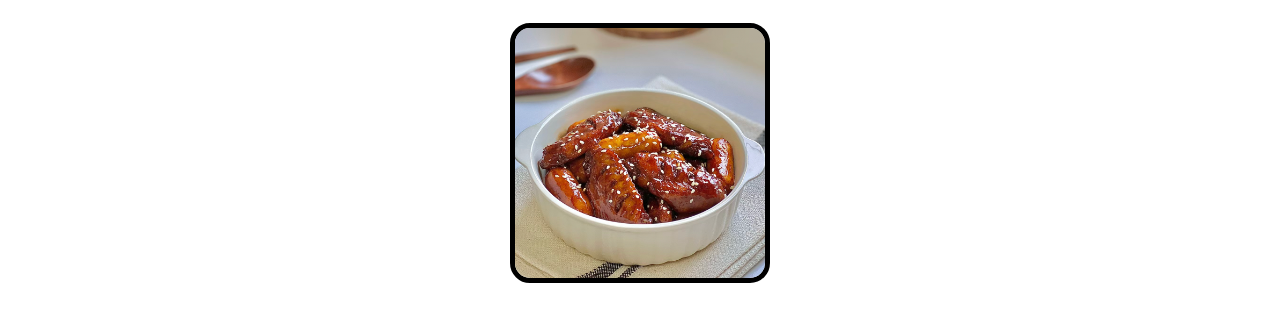
==== commit 7a5fcc33: "Add files via upload" ====
--- a/recipes.html
+++ b/recipes.html
@@ -8,7 +8,7 @@
  
 </head>
 <body>
-    <a href = "#recipes" style="color: black;">Skip to Main Content</a>
+    <div class = "skip"><<a href = "#recipes" style="color: black;">Skip to Main Content</a></div>
 
     <nav>
         <ul>
@@ -16,26 +16,6 @@
           <li class="current"><a href="index.html">Recipes</a></li>
           <li><a href="travel.html">Travel</a></li>
         </ul>
-        <style>
-            h1 {
-                text-align: center;
-            }
-            hr {
-    height: 1px;
-    background-color: #000;
-    margin: 20px 0;
-    border: 1px solid black;
-    @media (max-width: 768px) {
-    hr {
-      height: 1px;
-      background-color: #333;
-      margin: 10px 0;
-      width: 80%;
-    }
-  }
-
-  }
-        </style>
       </nav>
       <h1>Recipe Book</h1>
       <main id="recipes">
--- a/style.css
+++ b/style.css
@@ -1,6 +1,6 @@
 /* Style the navigation bar */
 nav {
-    background-color: #333;
+    background-color: #b7d7fc;
     padding: 10px;
 }
 
@@ -18,7 +18,7 @@
 
 a {
     text-decoration: none;
-    color: white;
+    color: black;
     font-weight: bold;
 }
 
@@ -27,17 +27,26 @@
 }
 
 .current a {
-    background-color: gray;
+    background-color: white;
     text-decoration: wavy underline;
-    color: white;
+    color: black;
     font-weight: bold;
 }
 
-
-
-.content-wrapper {
-    display: flex;
-    justify-items: center;
+.skip a{
+    background: #b7d7fc;
+    -webkit-transition: top 1s ease-out;
+    transition: top 1s ease-out;
+    z-index: 1;
+  }
+
+.skip{
+    top:-40px;
+    position: absolute;
+}
+.skip a:focus {
+    top: 60px;
+    position:relative;
 }
 
 .image-grid {
@@ -57,6 +66,16 @@
 }
 
 /* PETS STYLING */
+.content-wrapper {
+    display: flex;
+align-items: center;
+justify-content: center;
+}
+
+.content-wrapper div {
+    width: 100px;
+    height: 100px;
+}
 
 div.pet_1 h1 {
 text-align: center;
@@ -79,8 +98,8 @@
 
 .pet-1 img{
     max-width: 250px;
-    border: #333;
-    border-radius: 10px;
+    border: solid 5px black;
+    border-radius: 20px;
 
 }
 
@@ -90,7 +109,9 @@
     min-width: 90%;
     min-height: 90%;
     margin: 10px;
-    border-radius: 10px;
+    border-radius: 20px;
+    border: solid 5px black;
+    object-fit: cover;
 }
 
 .pet-1{
@@ -218,8 +239,9 @@
     object-fit: cover;
     max-width: 250px;
     max-height: 250px;
-    border: 5px black solid;
-    margin: 5px;
+    border-radius: 20px;
+    border: solid 5px black;
+    margin: 10px;
 }
 .recipe-6 ul {
     list-style-type: circle;
@@ -276,7 +298,7 @@
     border: 2px solid #333;
   }
   a {
-    color: red;
+    color: black;
     text-decoration: underline;
   }
 h1 {
@@ -306,11 +328,14 @@
 .travel-2{
     grid-area: 1/1/span 1/ span 1;
     margin: 10px;
-    border: 5px solid black;
-}
+    border-radius: 20px;
+    border: solid 5px black;
+}
+
 .travel-3{
     grid-area: 2/1/span 1/ span 1;
-    border: 5px solid black;
+    border-radius: 20px;
+    border: solid 5px black;
 
 }
 .travel-2,.travel-3{
@@ -346,7 +371,8 @@
     object-fit: cover;
     max-height: 250px;
     max-width: 250px;
-    border: solid black 5px;
+    border-radius: 20px;
+    border: solid 5px black;
 }
 
 .travel-grid figcaption{
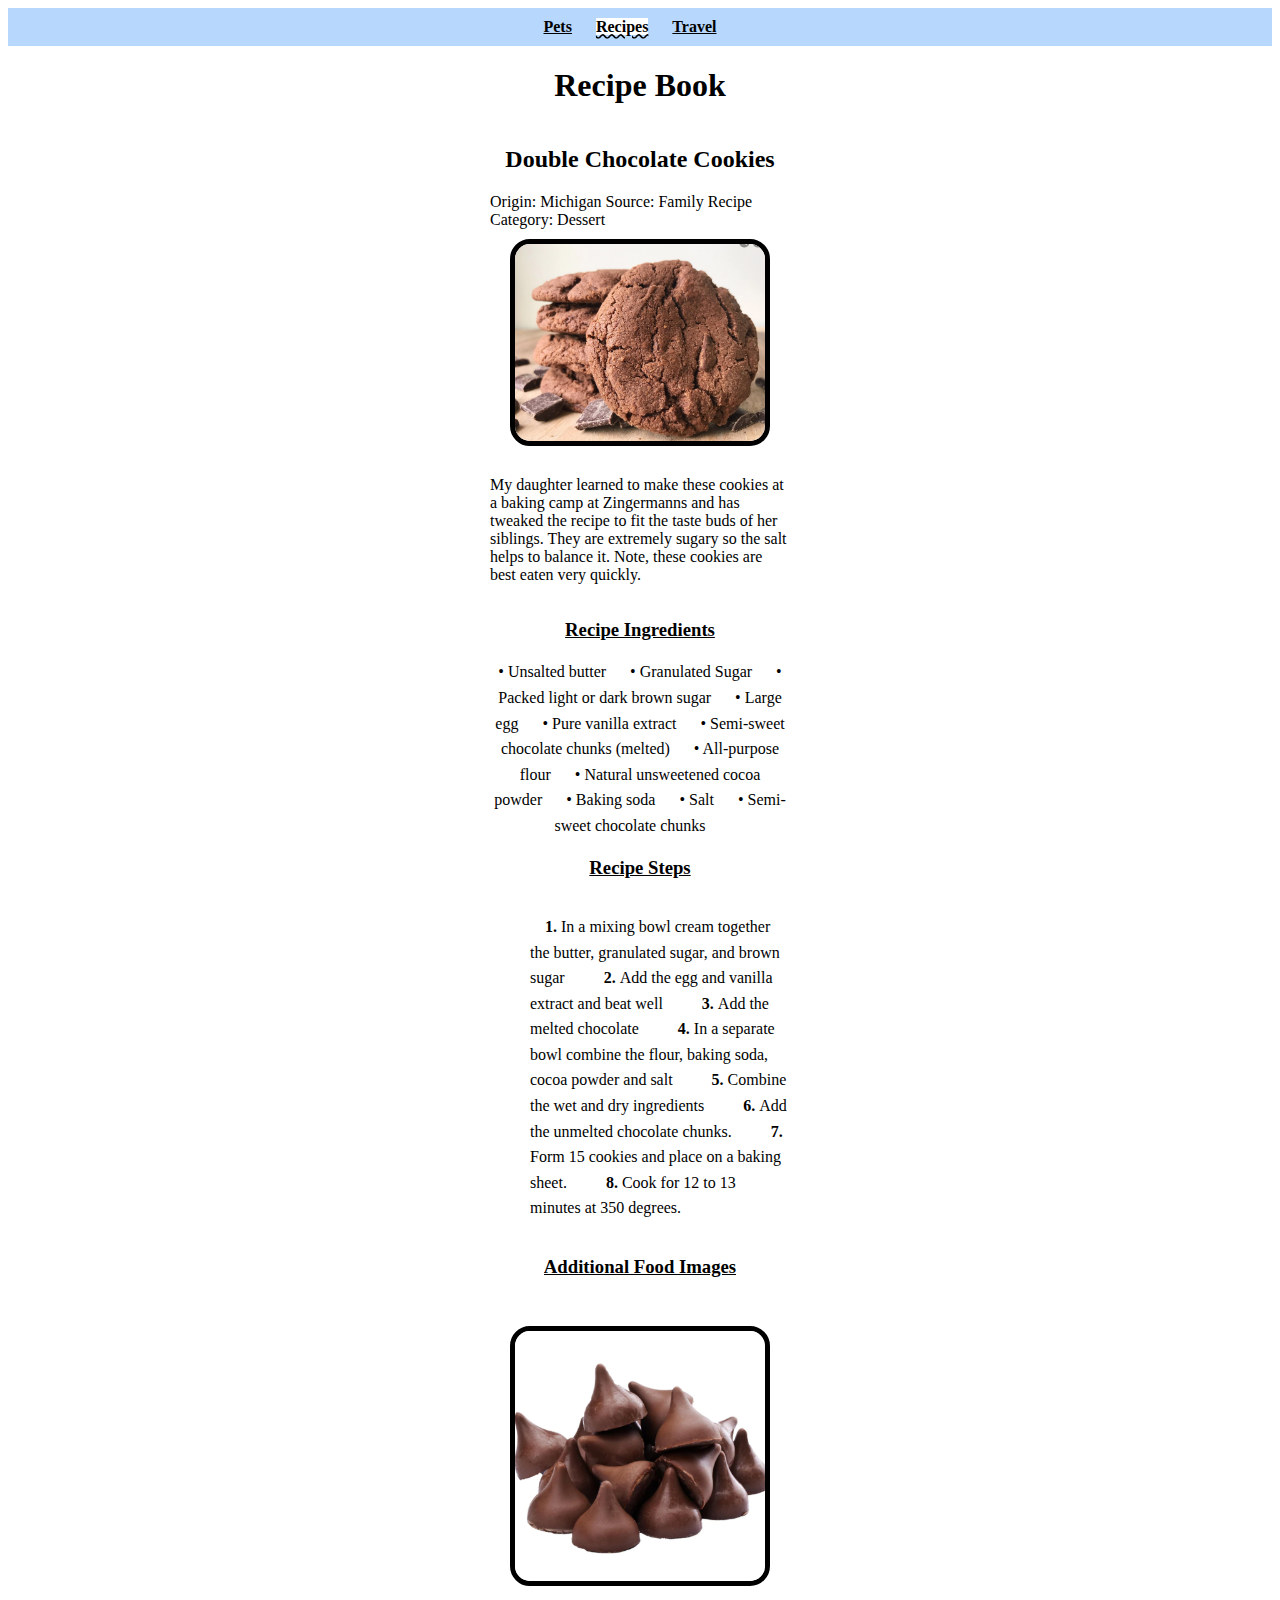
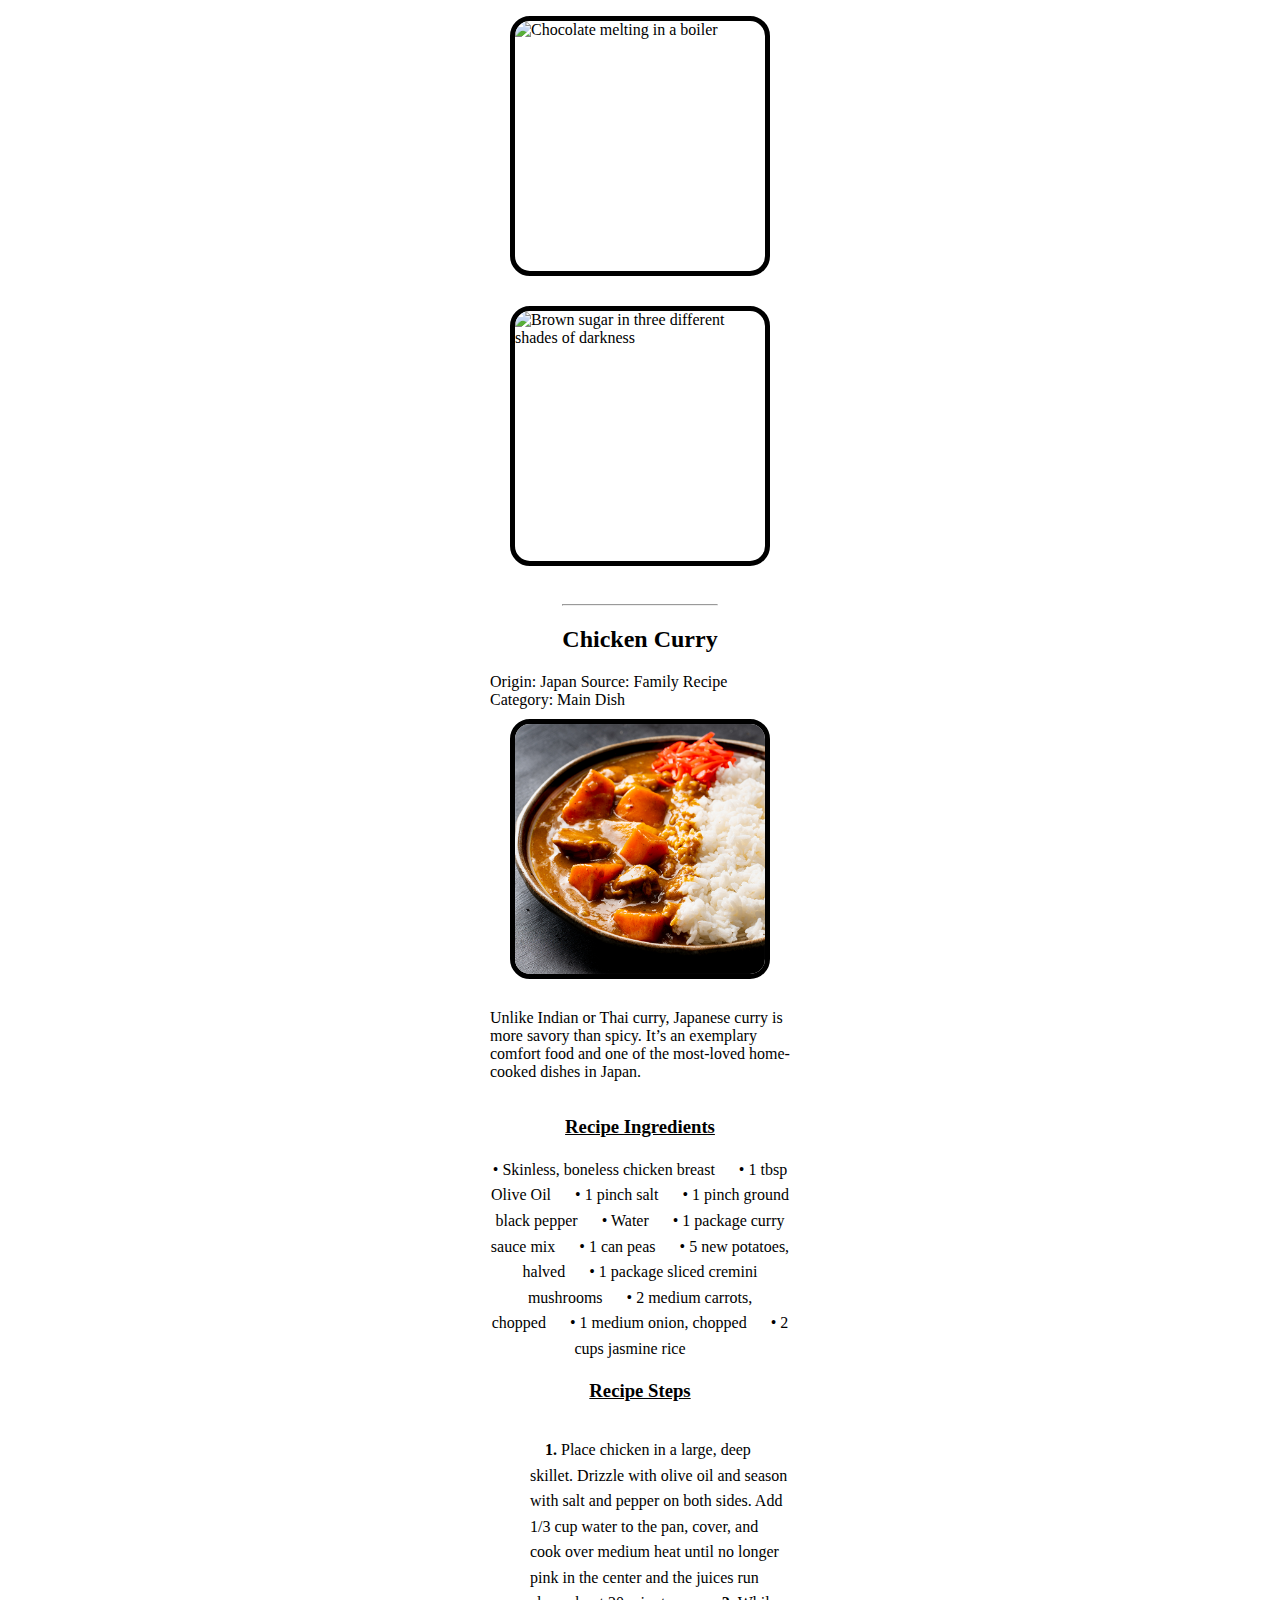
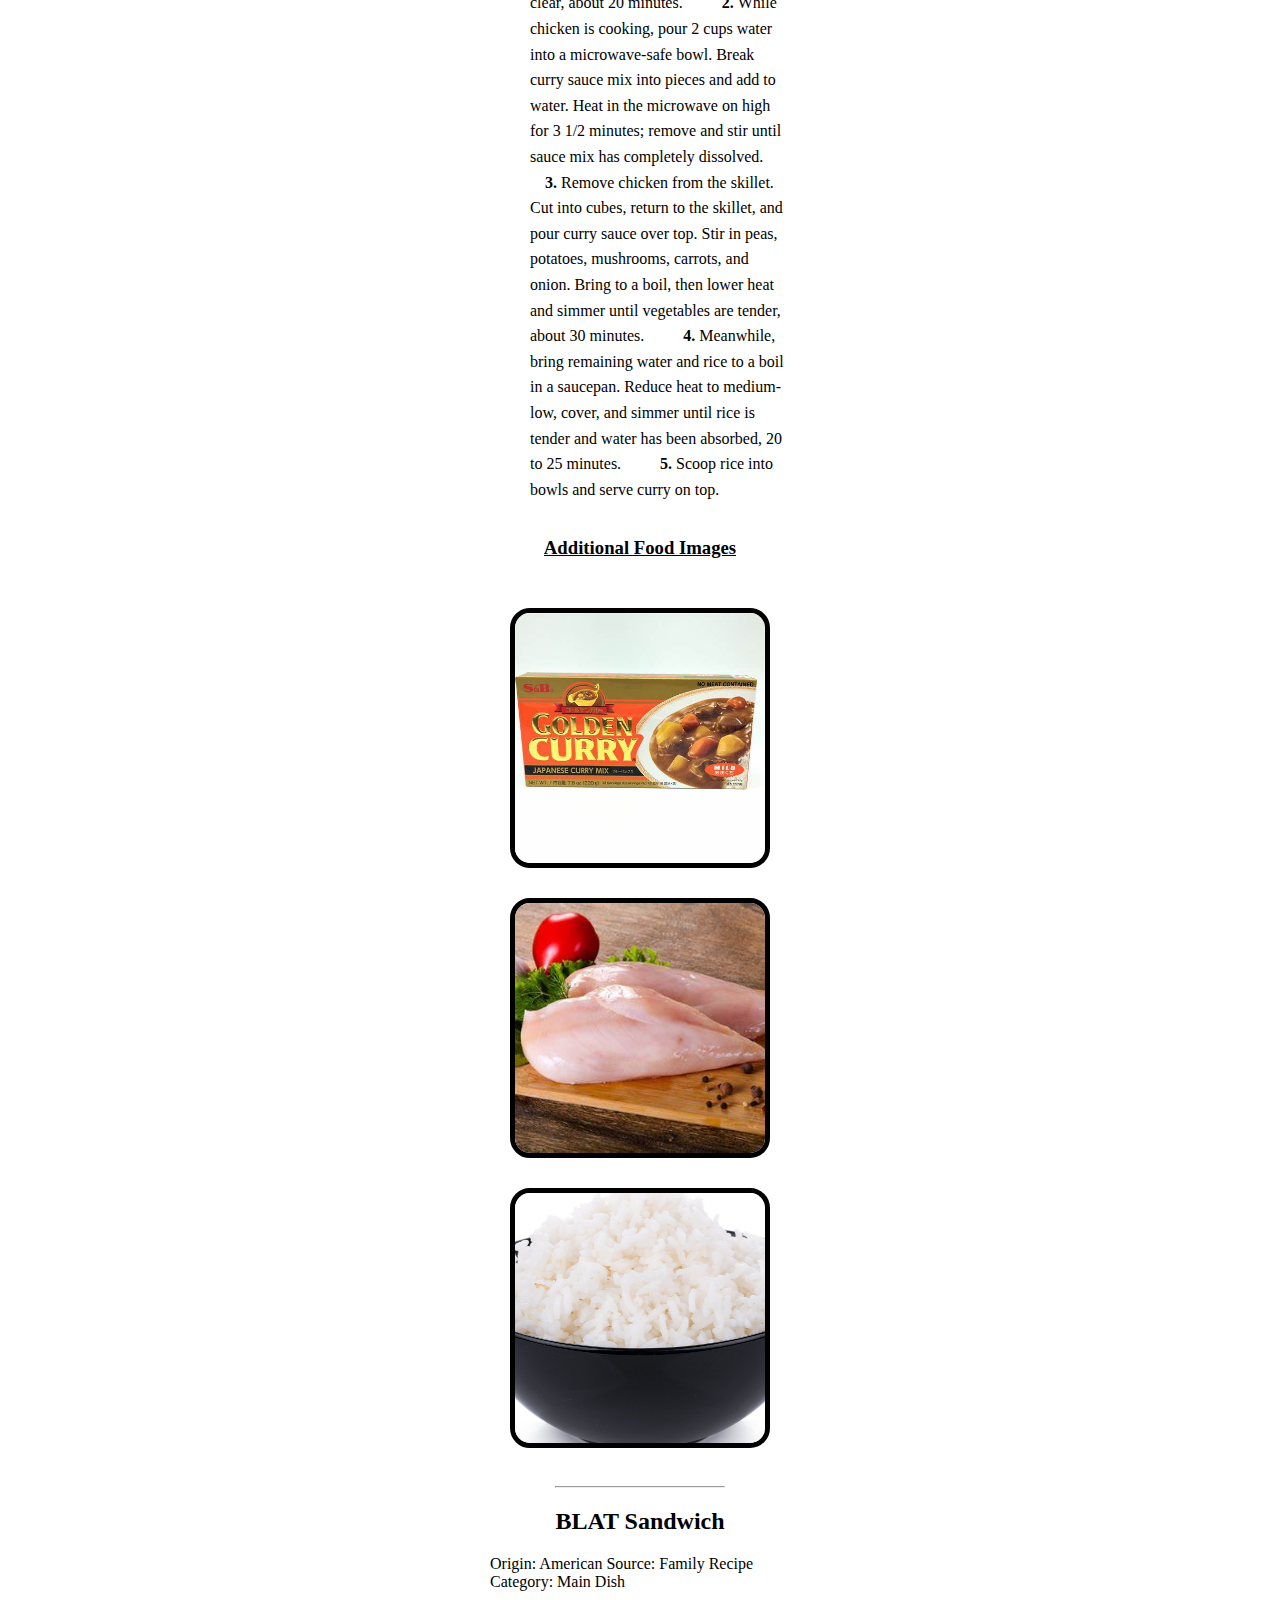
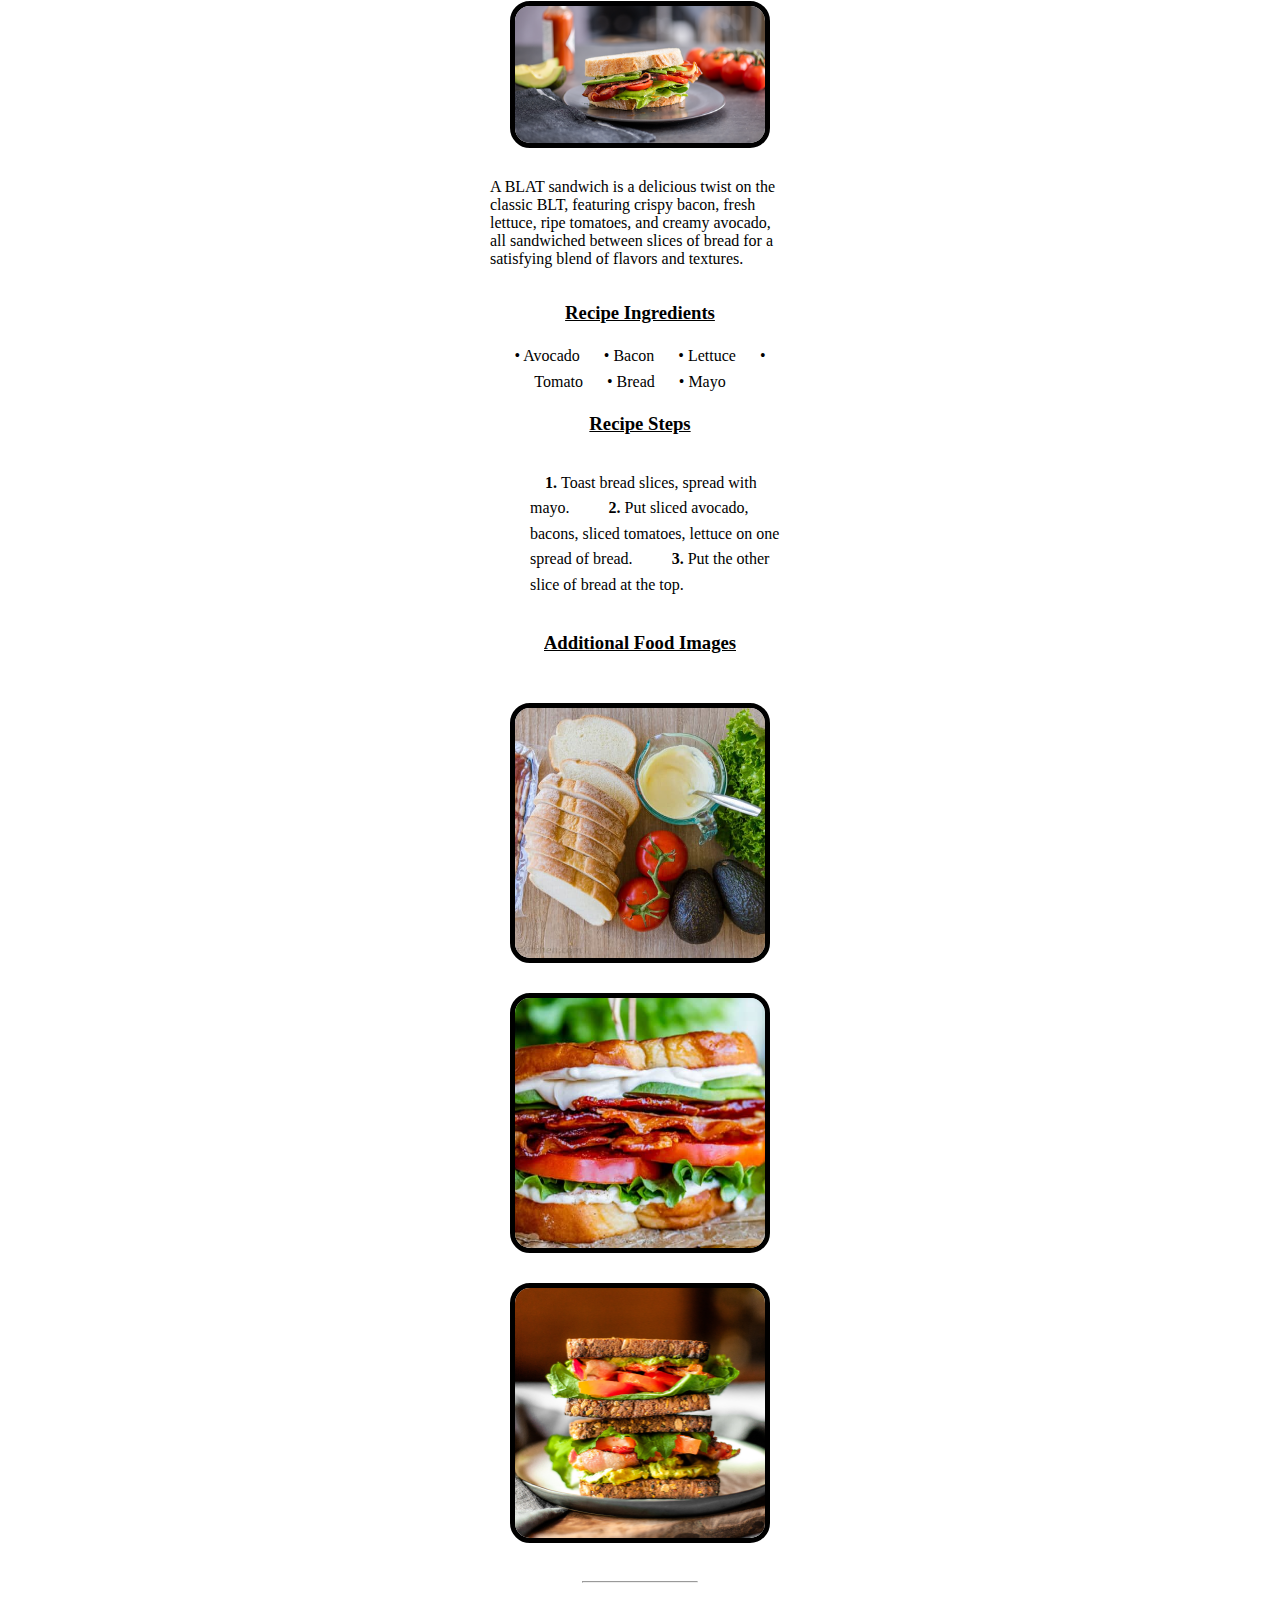
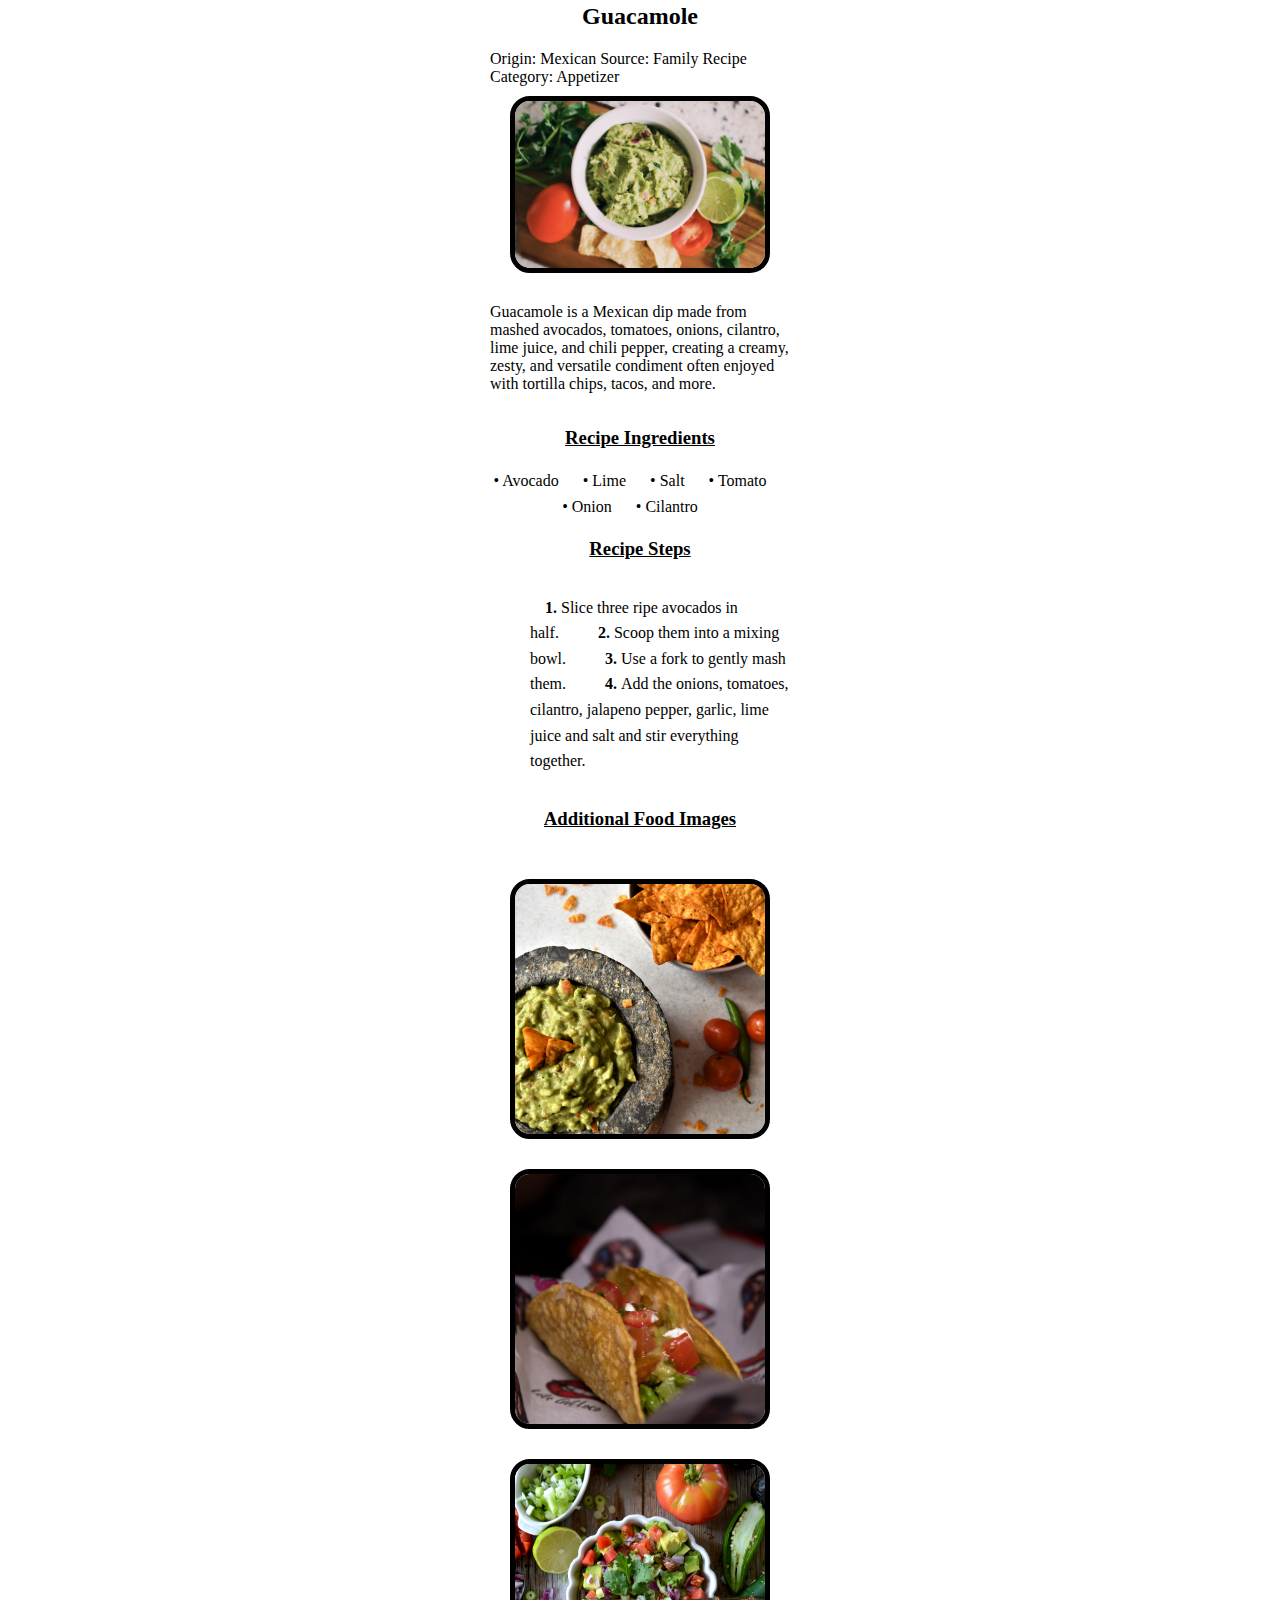
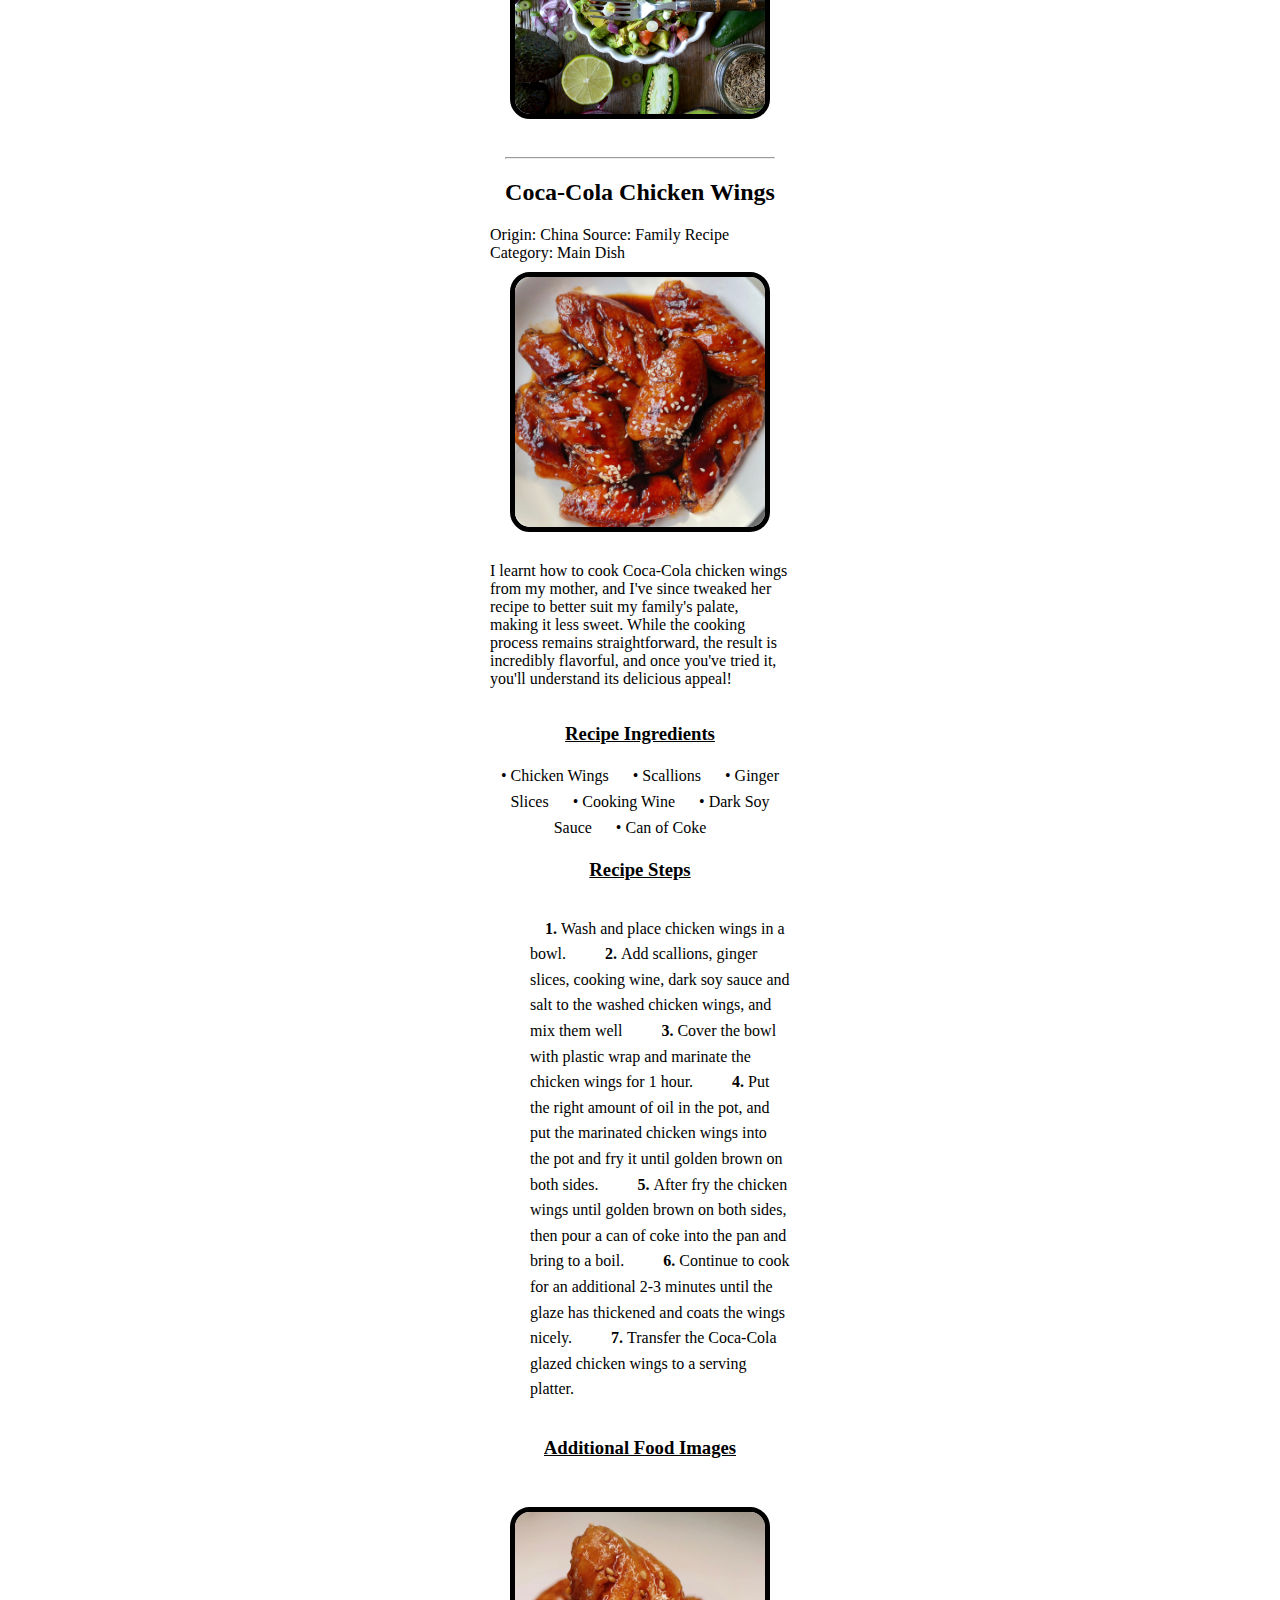
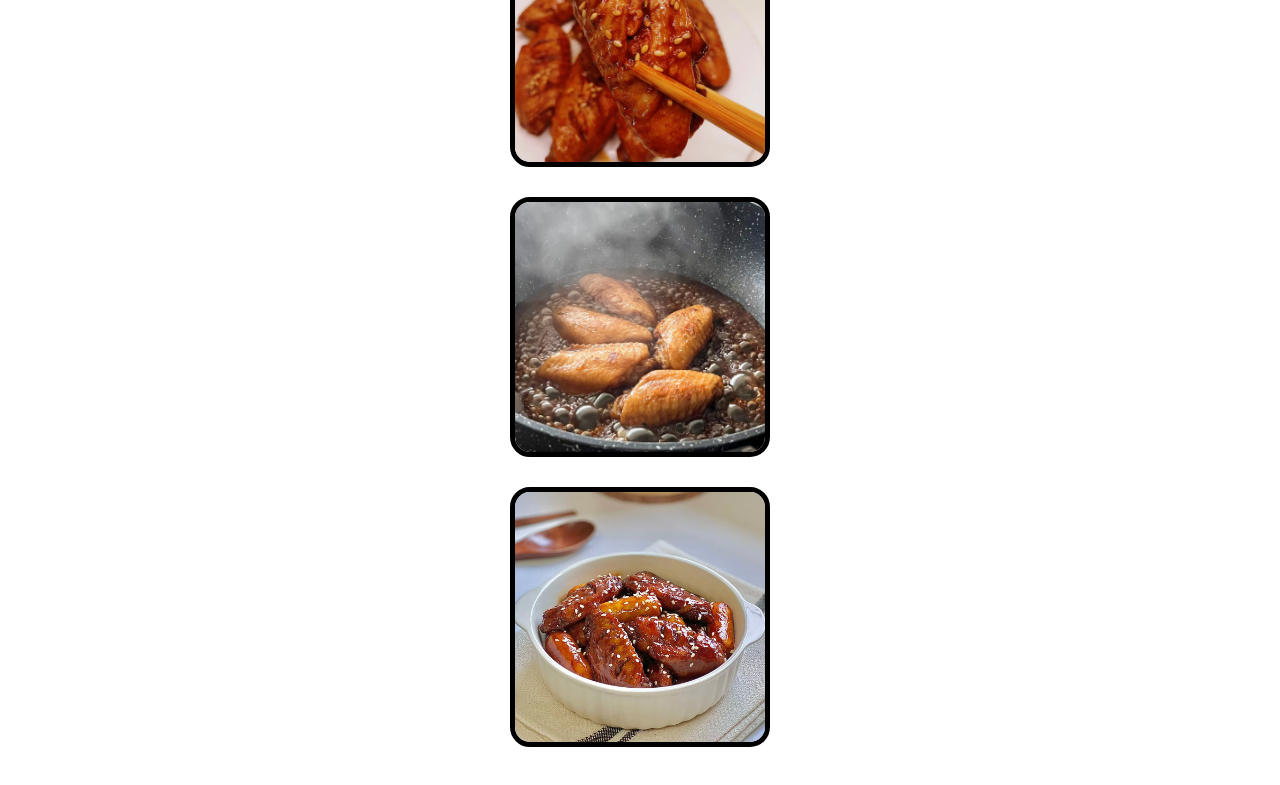
==== commit 1436c1a9: "Add files via upload" ====
--- a/recipes.html
+++ b/recipes.html
@@ -25,11 +25,7 @@
         </div>
         <div class="recipe-2">
         <span>Origin: Michigan</span>
-        <br>
-        <br>
-        <span>Source: Family Recipe</span>
-        <br>
-        <br>
+        <span>Source: Family Recipe</span>
         <span>Category: Dessert</span>
         </div>
 
@@ -46,25 +42,25 @@
             
         <ul>
             <li>Unsalted butter</li>
-            <br>
+     
             <li>Granulated Sugar</li>
-            <br>
+        
             <li>Packed light or dark brown sugar</li>
-            <br>
+
             <li>Large egg</li>
-            <br>
+
             <li>Pure vanilla extract</li>
-            <br>
+
             <li>Semi-sweet chocolate chunks (melted)</li>
-            <br>
+
             <li>All-purpose flour</li>
-            <br>
+      
             <li>Natural unsweetened cocoa powder</li>
-            <br>
+      
             <li>Baking soda</li>
-            <br>
+
             <li>Salt</li>
-            <br>
+
             <li>Semi-sweet chocolate chunks</li>
         </ul>
     </div>
@@ -76,19 +72,19 @@
         <div class="recipe-8">
         <ol>
             <li>In a mixing bowl cream together the butter, granulated sugar, and brown sugar</li>
-            <br>
+
             <li>Add the egg and vanilla extract and beat well</li>
-            <br>
+
             <li>Add the melted chocolate</li>
-            <br>
+
             <li>In a separate bowl combine the flour, baking soda, cocoa powder and salt</li>
-            <br>
+            
             <li>Combine the wet and dry ingredients</li>
-            <br>
+            
             <li>Add the unmelted chocolate chunks.</li> 
-            <br>
+
             <li>Form 15 cookies and place on a baking sheet.</li>
-            <br>
+
             <li>Cook for 12 to 13 minutes at 350 degrees.</li>
         </ol>
         </div>
@@ -102,7 +98,7 @@
         <img src="https://images.immediate.co.uk/production/volatile/sites/30/2020/08/chocolate-d9ba778.jpg?quality=90&webp=true&resize=600,545" width = "200" alt="Chocolate melting in a boiler">
         <img src="https://upload.wikimedia.org/wikipedia/commons/8/82/Brown_sugar_examples.JPG" width = "200" alt="Brown sugar in three different shades of darkness">
         </div>
-        <br>
+    
         </div>
 
         <div class="recipe_container">
@@ -113,11 +109,9 @@
 
         <div class="recipe-2">
         <span>Origin: Japan</span>
-        <br>
-        <br>
-        <span>Source: Family Recipe</span>
-        <br>
-        <br>
+      
+        <span>Source: Family Recipe</span>
+    
         <span>Category: Main Dish</span>
         </div>
 
@@ -133,27 +127,26 @@
         <div class="recipe-6">
         <ul>
             <li>Skinless, boneless chicken breast</li>
-            <br>
             <li>1 tbsp Olive Oil</li>
-            <br>
+ 
             <li>1 pinch salt</li>
-            <br>
+
             <li>1 pinch ground black pepper</li>
-            <br>
+
             <li>Water</li>
-            <br>
+
             <li>1 package curry sauce mix</li>
-            <br>
+
             <li>1 can peas</li>
-            <br>
+
             <li>5 new potatoes, halved</li>
-            <br>
+
             <li>1 package sliced cremini mushrooms</li>
-            <br>
+
            <li>2 medium carrots, chopped</li>
-           <br>
+
             <li>1 medium onion, chopped</li>
-            <br>
+
             <li>2 cups jasmine rice</li>
             
         </ul>
@@ -167,13 +160,13 @@
         <ol>
             
             <li>Place chicken in a large, deep skillet. Drizzle with olive oil and season with salt and pepper on both sides. Add 1/3 cup water to the pan, cover, and cook over medium heat until no longer pink in the center and the juices run clear, about 20 minutes.</li>
-            <br>
+
             <li>While chicken is cooking, pour 2 cups water into a microwave-safe bowl. Break curry sauce mix into pieces and add to water. Heat in the microwave on high for 3 1/2 minutes; remove and stir until sauce mix has completely dissolved.</li>
-            <br>
+        
             <li>Remove chicken from the skillet. Cut into cubes, return to the skillet, and pour curry sauce over top. Stir in peas, potatoes, mushrooms, carrots, and onion. Bring to a boil, then lower heat and simmer until vegetables are tender, about 30 minutes.</li>
-            <br>
+          
             <li>Meanwhile, bring remaining water and rice to a boil in a saucepan. Reduce heat to medium-low, cover, and simmer until rice is tender and water has been absorbed, 20 to 25 minutes.</li>
-            <br>
+     
             <li>Scoop rice into bowls and serve curry on top.</li>
         </ol>
         </div>
@@ -188,7 +181,7 @@
         <img src="images/rice.jpeg" width = "200" alt="Rice">
         </div>
 
-        <br>
+        
 </div>
         <div class="recipe_container">
         <div class="recipe-1">
@@ -197,11 +190,9 @@
         </div>
         <div class="recipe-2">
         <span>Origin: American</span>
-        <br>
-        <br>
-        <span>Source: Family Recipe</span>
-        <br>
-        <br>
+   
+        <span>Source: Family Recipe</span>
+    
         <span>Category: Main Dish</span>
         </div>
 
@@ -217,15 +208,15 @@
         <div class="recipe-6">
         <ul>
             <li>Avocado</li>
-            <br>
+
             <li>Bacon</li>
-            <br>
+ 
             <li>Lettuce</li>
-            <br>
+ 
             <li>Tomato</li>
-            <br>
+
             <li>Bread</li>
-            <br>
+      
             <li>Mayo</li>
         </ul>
         </div>
@@ -237,9 +228,9 @@
         <div class="recipe-8">
         <ol>
             <li>Toast bread slices, spread with mayo.</li>
-            <br>
+        
             <li>Put sliced avocado, bacons, sliced tomatoes, lettuce on one spread of bread.</li>
-            <br>
+    
             <li>Put the other slice of bread at the top.</li>
         </ol>
         </div>
@@ -253,7 +244,6 @@
         <img src="images/blat_2.jpg" width = "200" alt="A BLAT sandwich is placed on a dish."">
         <img src="images/blat_3.jpg" width = "200" alt="A BLAT sandwich is made with multigrain bread.">
         </div>
-        <br>
         </div>
     
 
@@ -265,11 +255,9 @@
         </div>
         <div class="recipe-2">
         <span>Origin: Mexican</span>
-        <br>
-        <br>
-        <span>Source: Family Recipe</span>
-        <br>
-        <br>
+    
+        <span>Source: Family Recipe</span>
+        
         <span>Category: Appetizer</span>
         </div>
 
@@ -285,15 +273,15 @@
         <div class="recipe-6">
         <ul>
             <li>Avocado</li>
-            <br>
+         
             <li>Lime</li>
-            <br>
+           
             <li>Salt</li>
-            <br>
+          
             <li>Tomato</li>
-            <br>
+       
             <li>Onion</li>
-            <br>
+         
             <li>Cilantro</li>
         </ul>
         </div>
@@ -304,11 +292,11 @@
         <div class="recipe-8">
         <ol>
             <li>Slice three ripe avocados in half.</li>
-            <br>
+    
             <li>Scoop them into a mixing bowl.</li>
-            <br>
+
             <li>Use a fork to gently mash them.</li>
-            <br>
+
             <li>Add the onions, tomatoes, cilantro, jalapeno pepper, garlic, lime juice and salt and stir everything together.</li>
         </ol>
         </div>
@@ -321,7 +309,7 @@
         <img src="images/taco.jpg" width = "200" alt="Guacamole in a taco."">
         <img src="images/guacamole_2.jpg" width = "200" alt="Guacamole in a bowl.">
         </div>
-        <br>
+   
         </div>
 
 
@@ -332,11 +320,10 @@
         </div>
         <div class="recipe-2">
         <span>Origin: China</span>
-        <br>
-        <br>
-        <span>Source: Family Recipe</span>
-        <br>
-        <br>
+    
+        <span>Source: Family Recipe</span>
+       
+      
         <span>Category: Main Dish</span>
         </div>
 
@@ -352,15 +339,15 @@
         <div class="recipe-6">
         <ul>
             <li>Chicken Wings</li>
-            <br>
+    
             <li>Scallions</li>
-            <br>
+
             <li>Ginger Slices</li>
-            <br>
+
             <li>Cooking Wine</li>
-            <br>
+    
             <li>Dark Soy Sauce</li>
-            <br>
+
             <li>Can of Coke</li>
         </ul>
         </div>
@@ -370,17 +357,17 @@
         <div class="recipe-8">
         <ol>
             <li>Wash and place chicken wings in a bowl.</li>
-            <br>
+   
             <li>Add scallions, ginger slices, cooking wine, dark soy sauce and salt to the washed chicken wings, and mix them well</li>
-            <br>
+ 
             <li>Cover the bowl with plastic wrap and marinate the chicken wings for 1 hour.</li>
-            <br>
+     
             <li>Put the right amount of oil in the pot, and put the marinated chicken wings into the pot and fry it until golden brown on both sides.</li>
-            <br>
+          
             <li>After fry the chicken wings until golden brown on both sides, then pour a can of coke into the pan and bring to a boil.</li>
-            <br>
+     
             <li>Continue to cook for an additional 2-3 minutes until the glaze has thickened and coats the wings nicely.</li>
-            <br>
+      
             <li>Transfer the Coca-Cola glazed chicken wings to a serving platter.</li>
         </ol>
         </div>
--- a/style.css
+++ b/style.css
@@ -63,6 +63,23 @@
 .image-item img {
     max-width: 100%;
     max-height: 100%;
+}
+
+@media screen and (prefers-reduced-motion: reduce){
+    .skip a{
+        -webkit-transition: none;
+        transition: none;
+       }
+    .travel-2{
+        position: fixed;
+        visibility: hidden;
+    }
+    .gif{
+        visibility: hidden;
+    }
+    .travel-3{
+        grid-area: 3/1/span 1/span all;
+    }
 }
 
 /* PETS STYLING */
@@ -260,9 +277,6 @@
     color: black;
 }
 
-.recipe-6 ul li:not(:last-child) {
-    margin-bottom: 1em;
-}
 .recipe-8 ol {
     list-style-type: decimal;
     color: black;
@@ -314,26 +328,26 @@
 .travel_container{
     display:grid;
     grid-template-columns: 1fr;
-    grid-template-rows: repeat(2, 1fr);
+    grid-template-rows: repeat(1.5, 1fr);
     position: relative;
     overflow:hidden;
     justify-items: center;
 }
 
 .travel-1{
-    grid-area: 1/1/span 1/span 2;
-    text-align: center;
-
-}
+    grid-area: 1/1/span 1/span 1;
+    text-align: center;
+}
+
 .travel-2{
-    grid-area: 1/1/span 1/ span 1;
+    grid-area: 2/1/span 1/ span 1;
     margin: 10px;
     border-radius: 20px;
     border: solid 5px black;
 }
 
 .travel-3{
-    grid-area: 2/1/span 1/ span 1;
+    grid-area: 3/1/span 1/ span 1;
     border-radius: 20px;
     border: solid 5px black;
 
@@ -349,19 +363,19 @@
 }
 
 .travel-4{
-    grid-area: 3/1/span 1/ span 2;
+    grid-area: 4/1/span 1/ span 2;
     text-align: center;
 }
 .travel-5{
-    grid-area: 4/1/span 1/ span 2;
+    grid-area: 5/1/span 1/ span 2;
     text-align: center;
 }
 .travel-6{
-    grid-area: 5/1/span 1/ span 2;
+    grid-area: 6/1/span 1/ span 2;
     text-decoration: underline;
 }
 .travel-grid{
-    grid-area: 5/1/span 1/ span 2;
+    grid-area: 8/1/span 1/ span 2;
     display: grid;
     padding: 40px;
     justify-items:center;
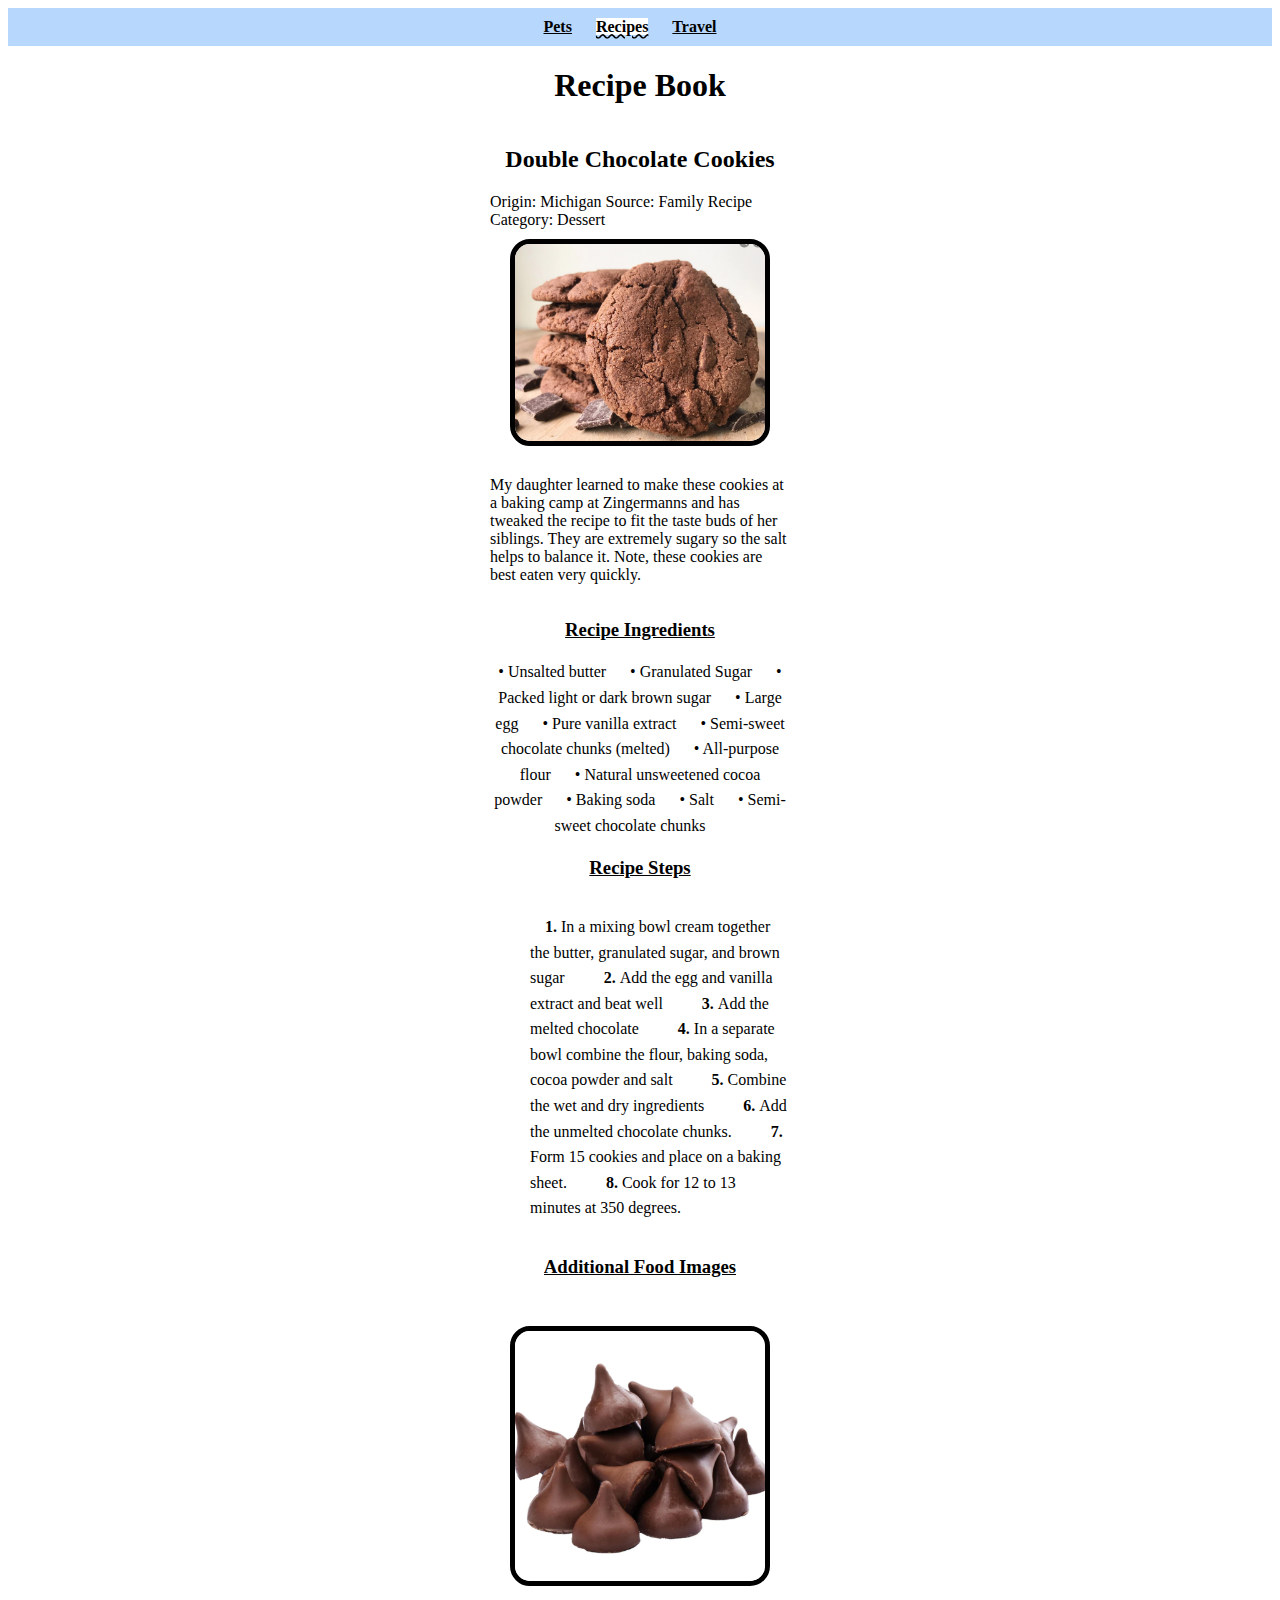
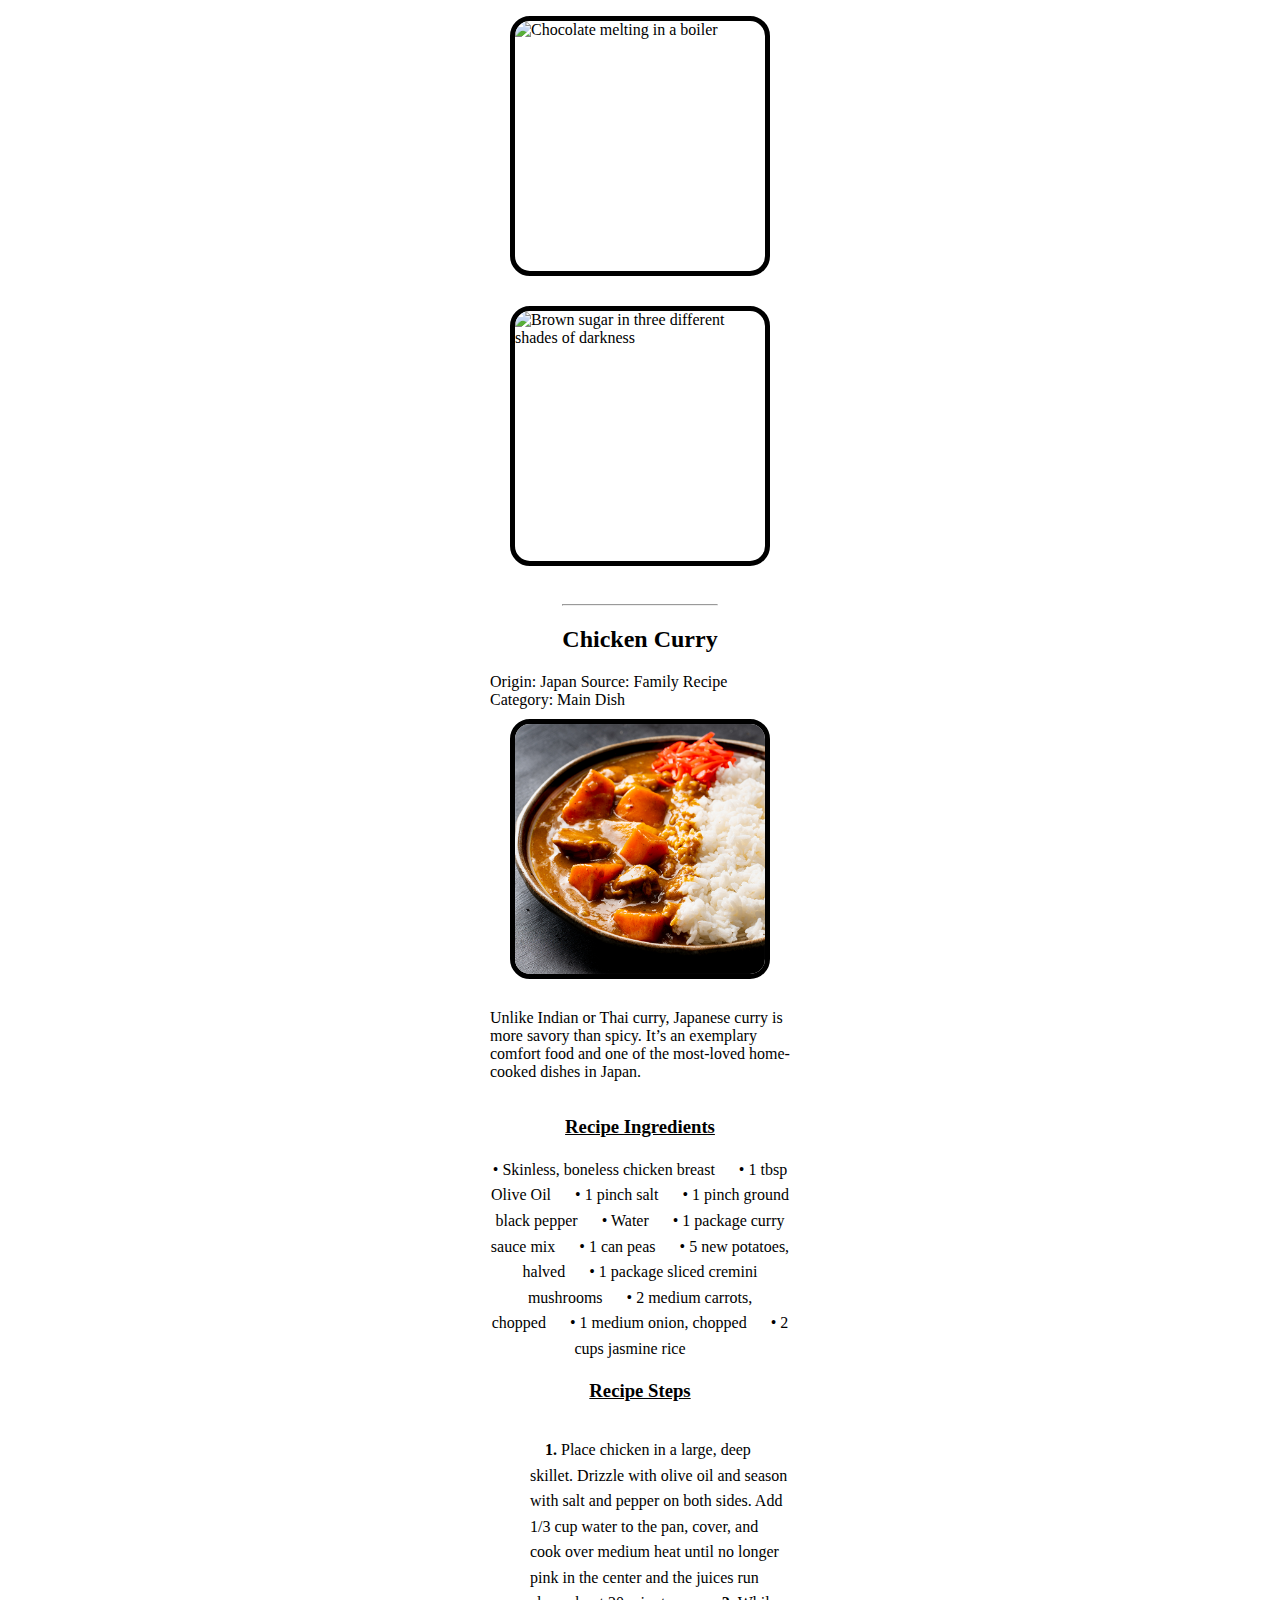
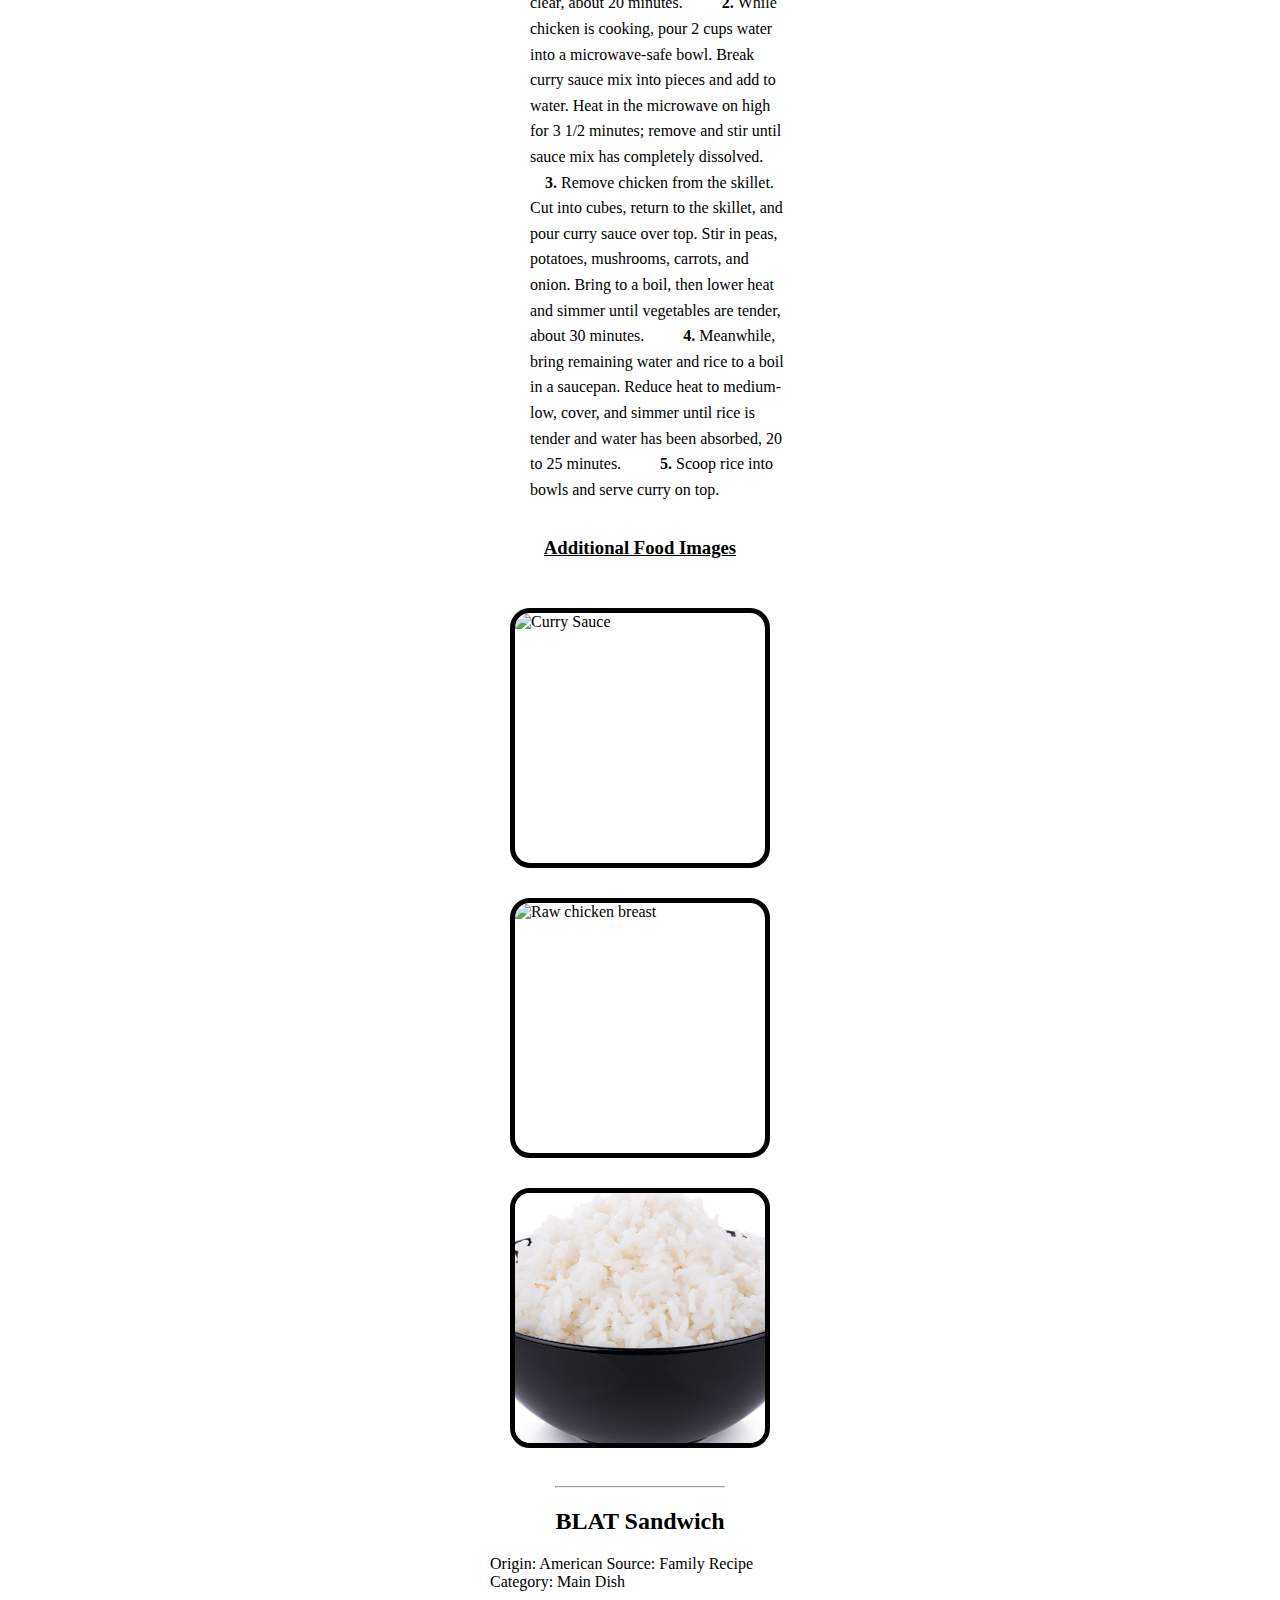
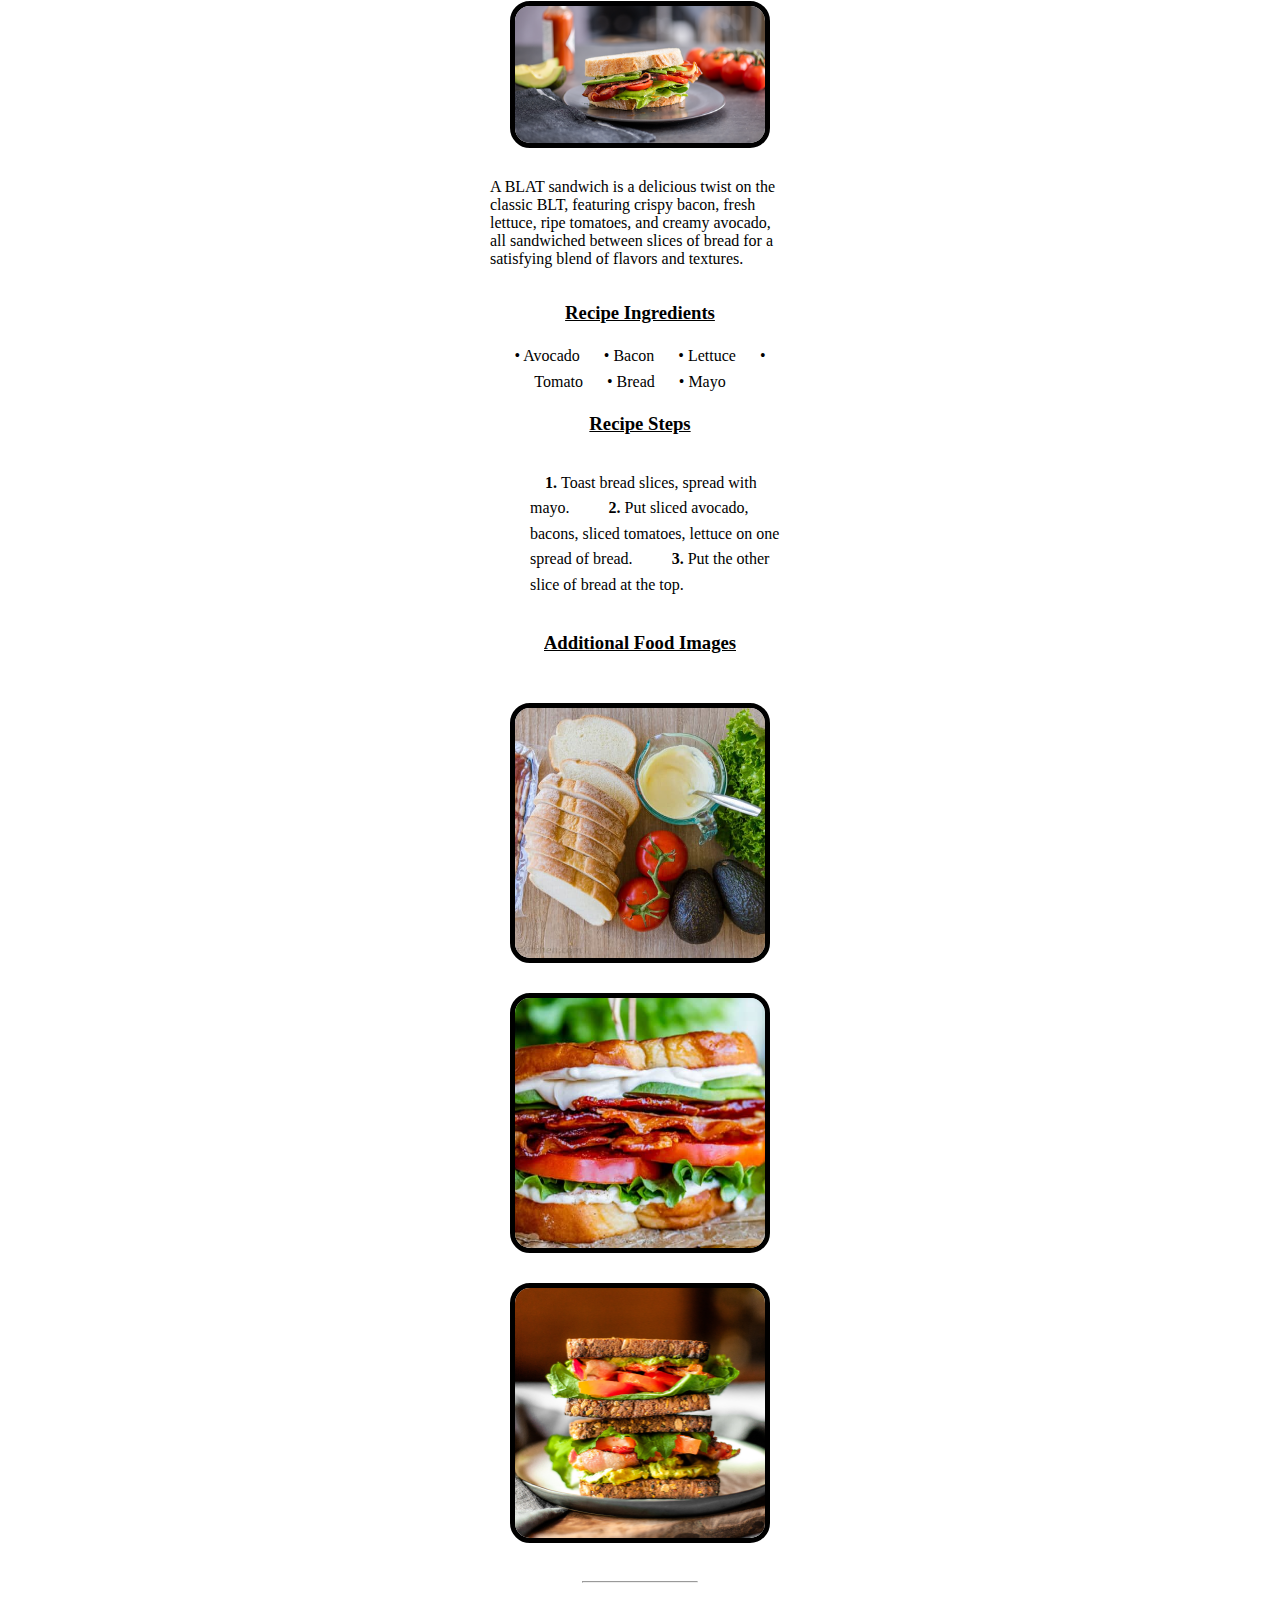
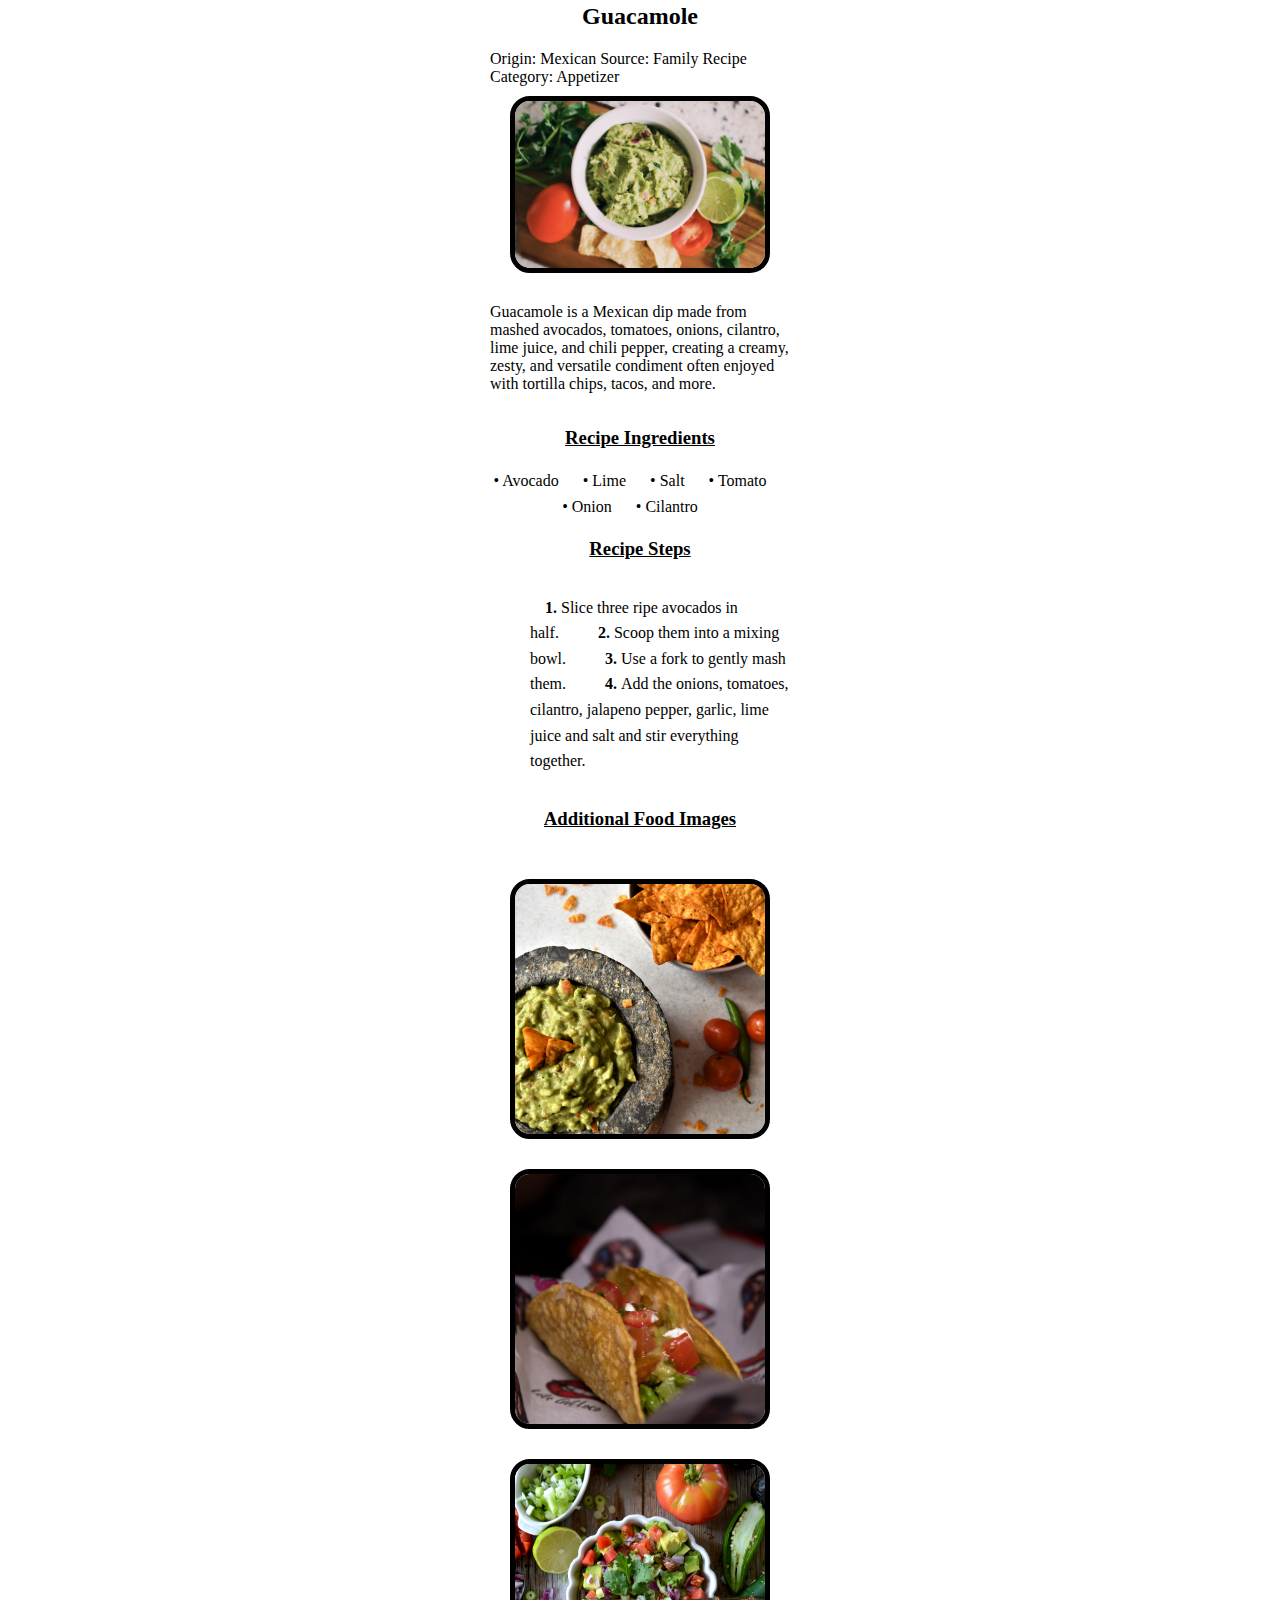
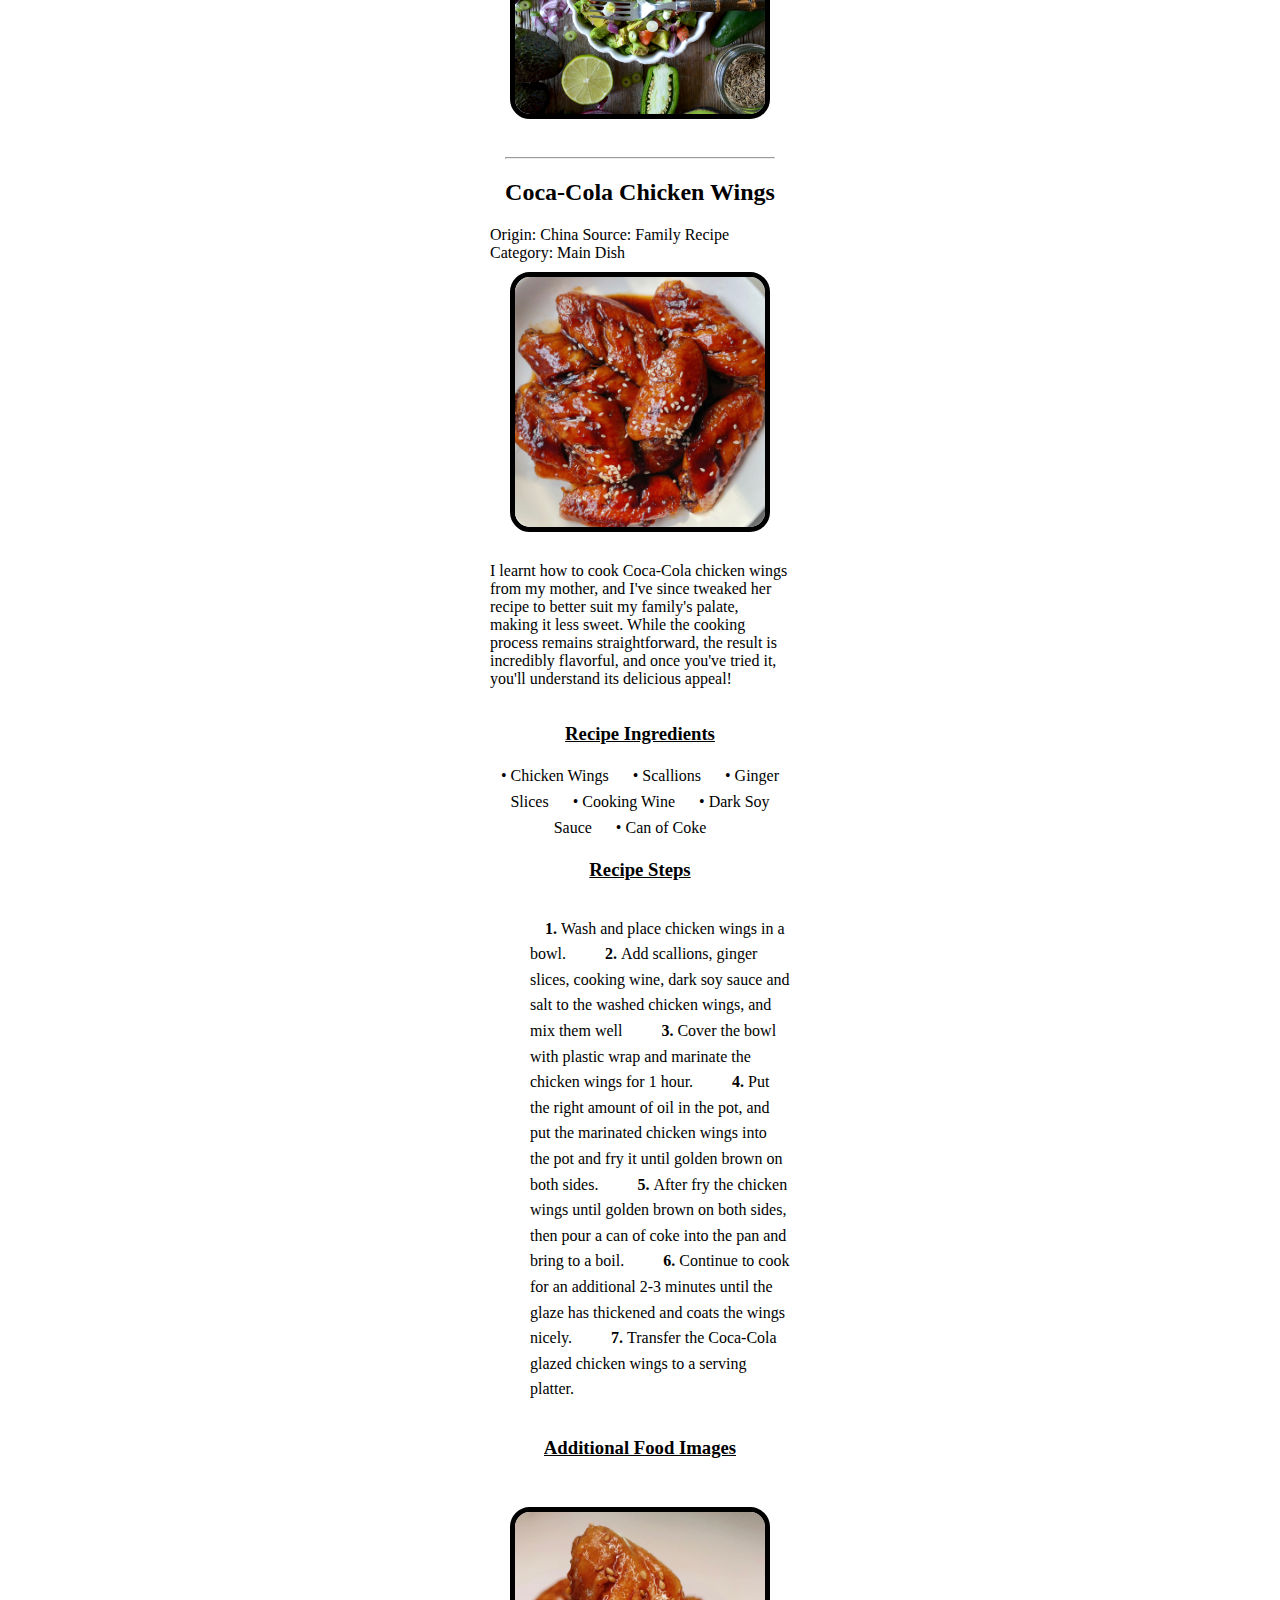
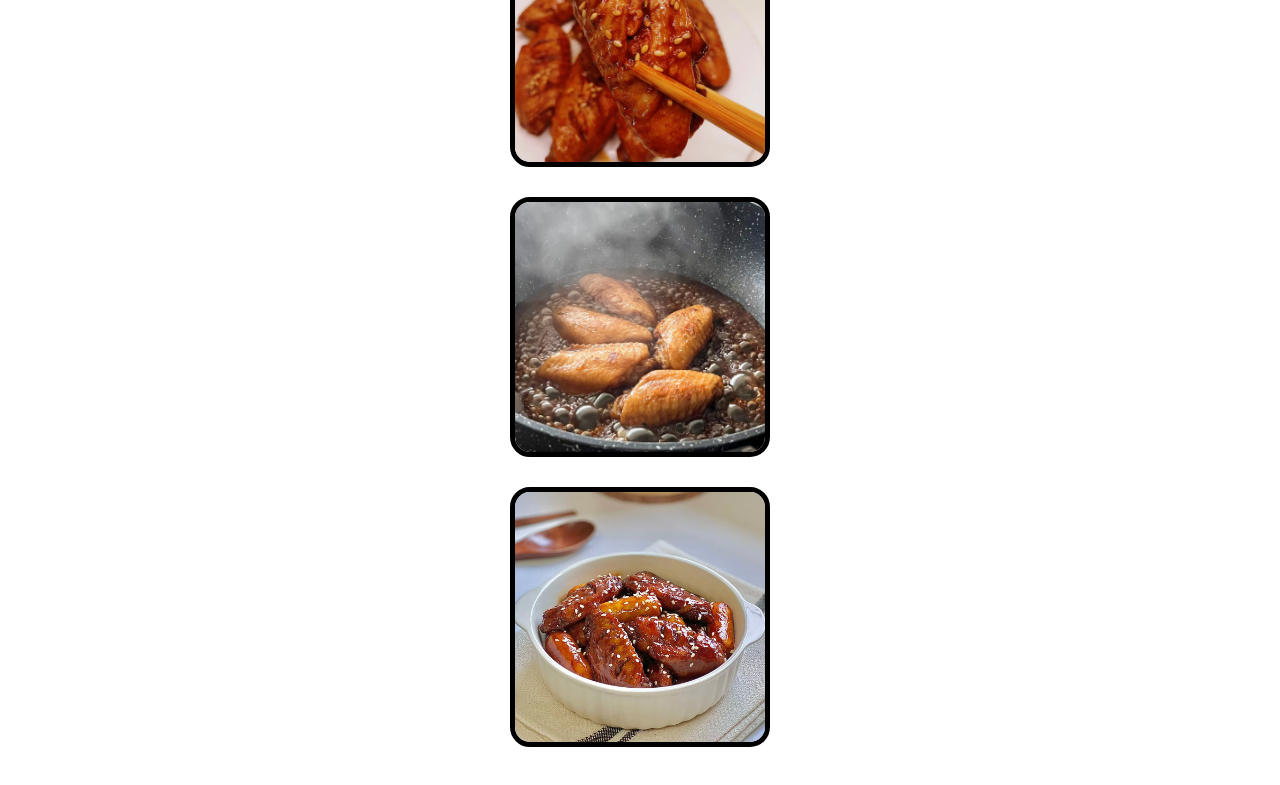
==== commit 64020fac: "Add files via upload" ====
--- a/recipes.html
+++ b/recipes.html
@@ -8,11 +8,11 @@
  
 </head>
 <body>
-    <div class = "skip"><<a href = "#recipes" style="color: black;">Skip to Main Content</a></div>
+    <div class = "skip"><a href = "#recipes" style="color: black;">Skip to Main Content</a></div>
 
     <nav>
         <ul>
-          <li><a href="index.html"">Pets</a></li>
+          <li><a href="index.html">Pets</a></li>
           <li class="current"><a href="index.html">Recipes</a></li>
           <li><a href="travel.html">Travel</a></li>
         </ul>
@@ -116,7 +116,7 @@
         </div>
 
         <div class="recipe-3">
-        <img src="images/Japanese Chicken Curry.jpg" width = "400" alt="">
+        <img src="images/Japanese Chicken Curry.jpg" width = "400">
         </div>
         <div class="recipe-4">
         <p>Unlike Indian or Thai curry, Japanese curry is more savory than spicy. It’s an exemplary comfort food and one of the most-loved home-cooked dishes in Japan.</p>
@@ -176,8 +176,8 @@
         </div>
 
         <div class="recipe-10">
-        <img src="images/curry sauce.jpeg" width = "200" alt="Curry Sauce">
-        <img src="images/raw chicken breast.jpeg" width = "200" alt="Raw chicken breast">
+        <img src="images/curry_sauce.jpeg" width = "200" alt="Curry Sauce">
+        <img src="images/raw_chicken_breast.jpeg" width = "200" alt="Raw chicken breast">
         <img src="images/rice.jpeg" width = "200" alt="Rice">
         </div>
 
@@ -241,7 +241,7 @@
 
         <div class="recipe-10">
         <img src="images/ingredients.jpg" width = "200" alt="Ingridients of a BLAT sandwich.">
-        <img src="images/blat_2.jpg" width = "200" alt="A BLAT sandwich is placed on a dish."">
+        <img src="images/blat_2.jpg" width = "200" alt="A BLAT sandwich is placed on a dish.">
         <img src="images/blat_3.jpg" width = "200" alt="A BLAT sandwich is made with multigrain bread.">
         </div>
         </div>
@@ -306,7 +306,7 @@
         </div>
         <div class="recipe-10">
         <img src="images/avocado_chips.jpg" width = "200" alt="Chips and guacamole.">
-        <img src="images/taco.jpg" width = "200" alt="Guacamole in a taco."">
+        <img src="images/taco.jpg" width = "200" alt="Guacamole in a taco.">
         <img src="images/guacamole_2.jpg" width = "200" alt="Guacamole in a bowl.">
         </div>
    
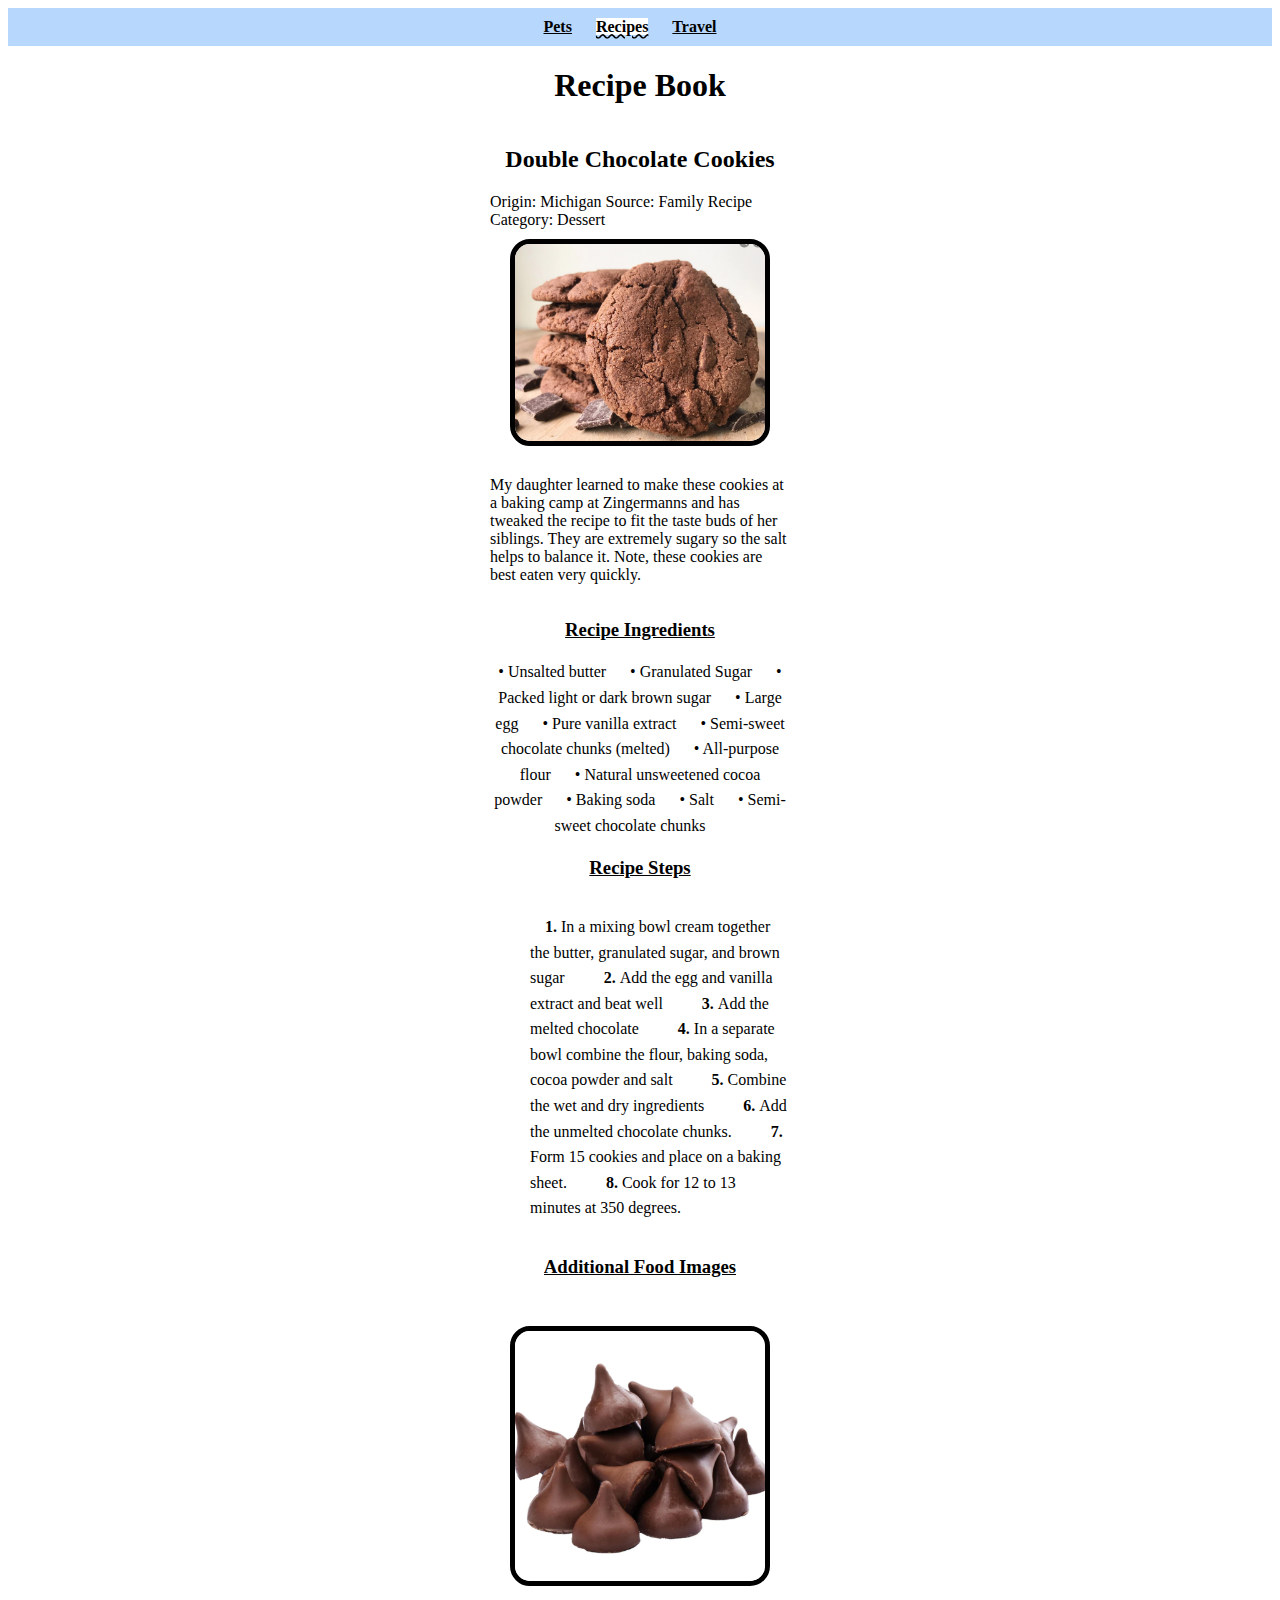
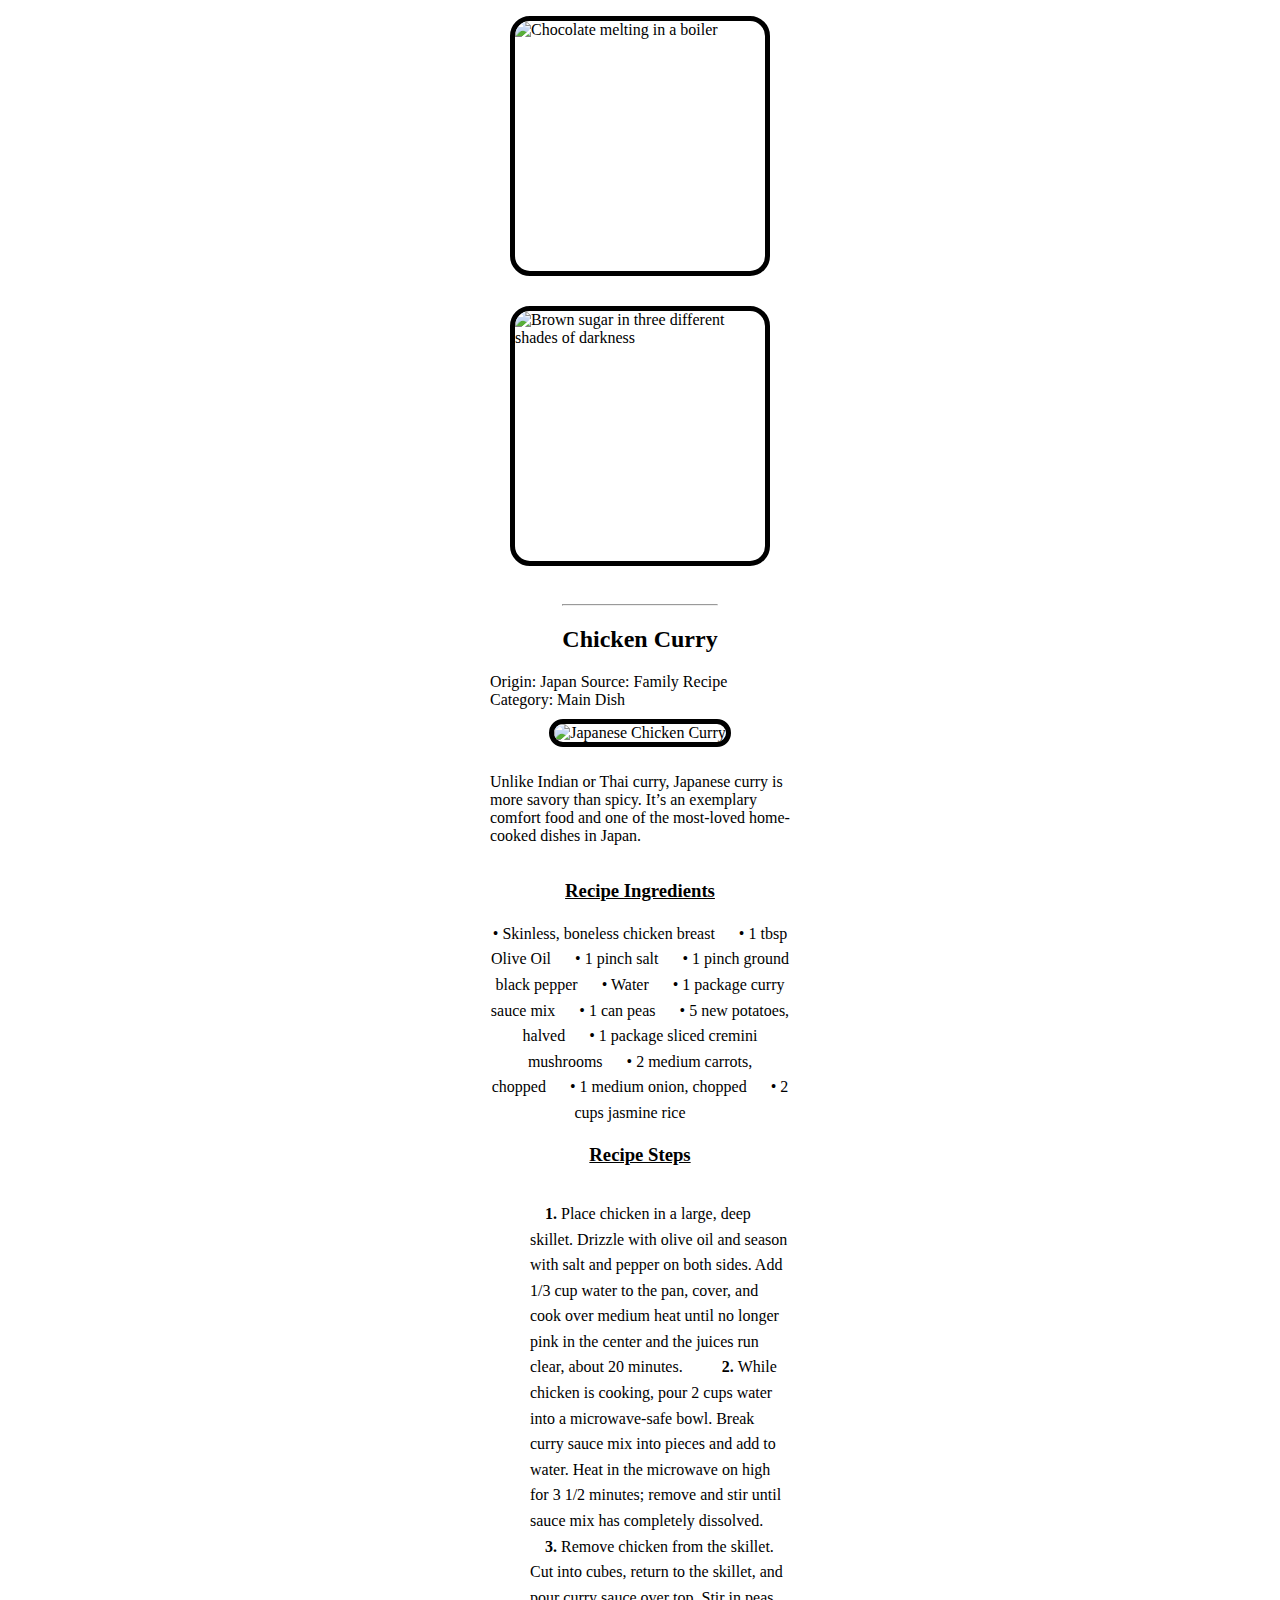
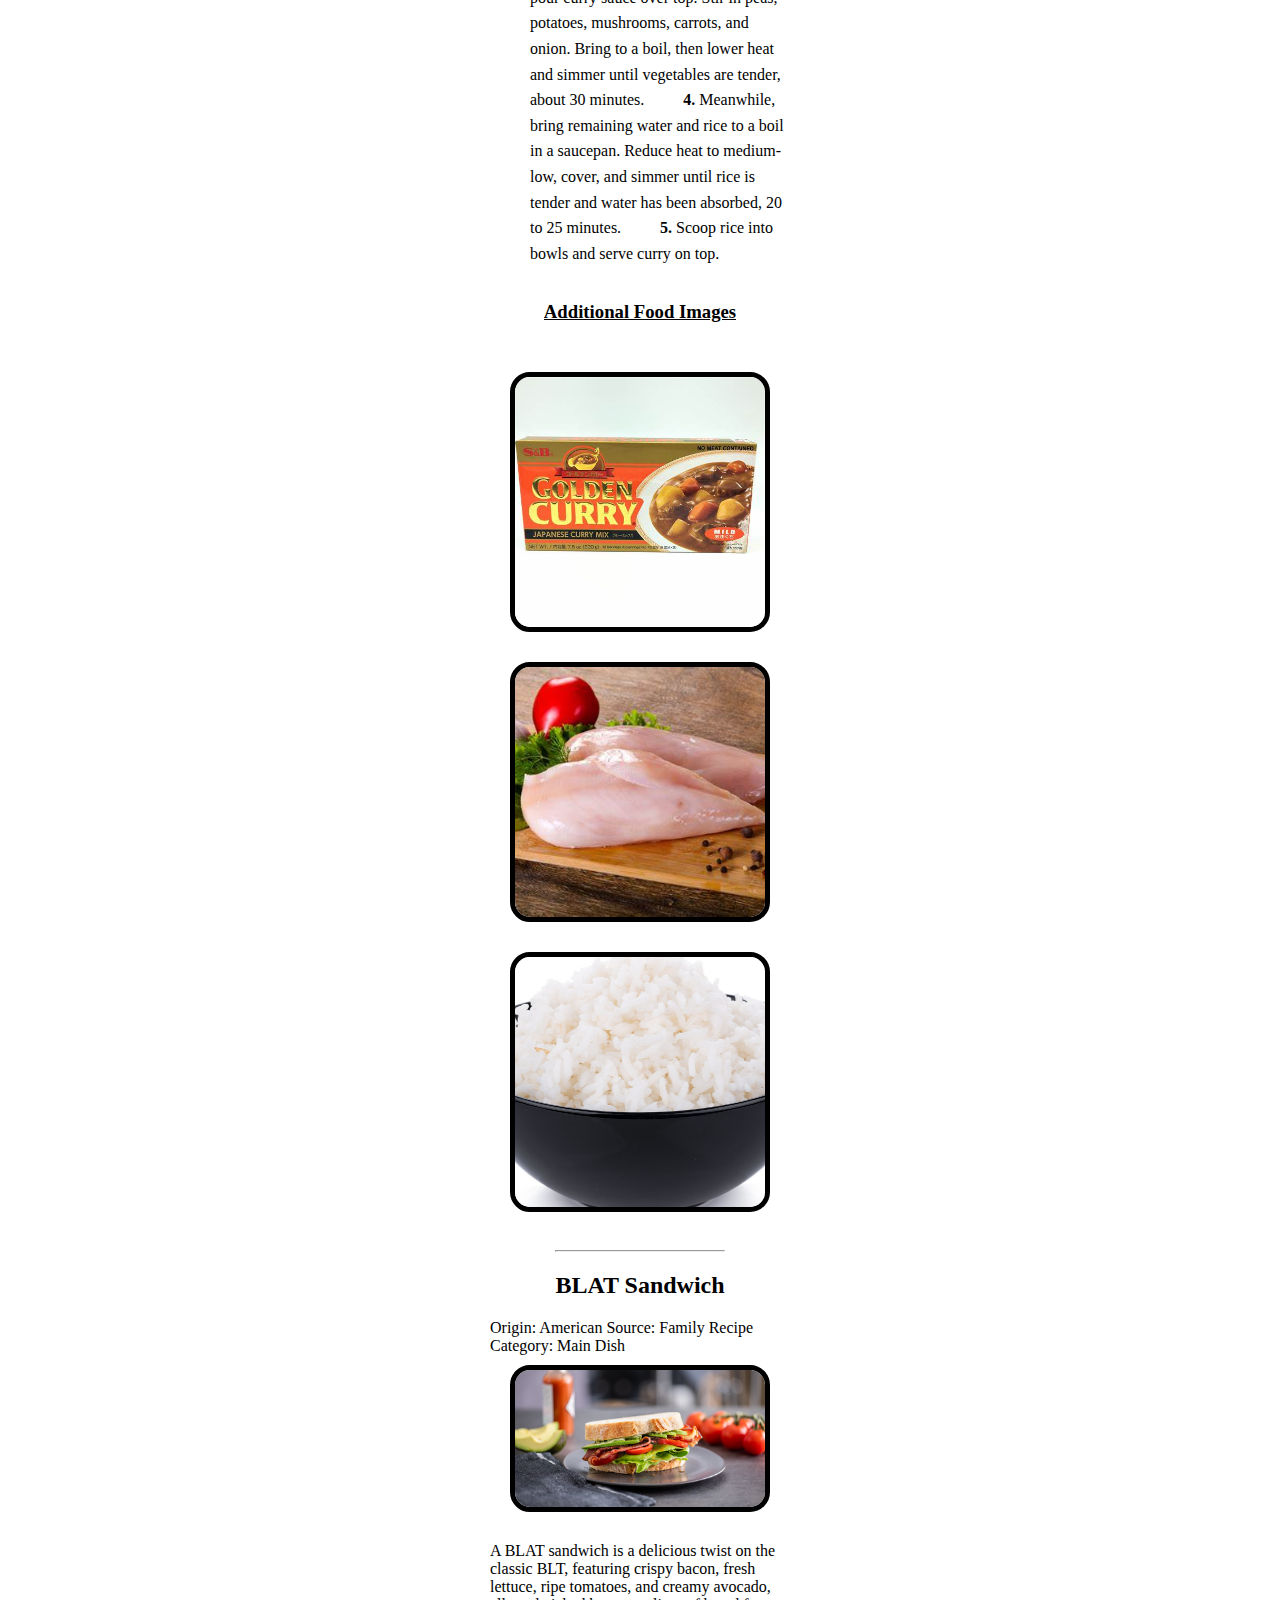
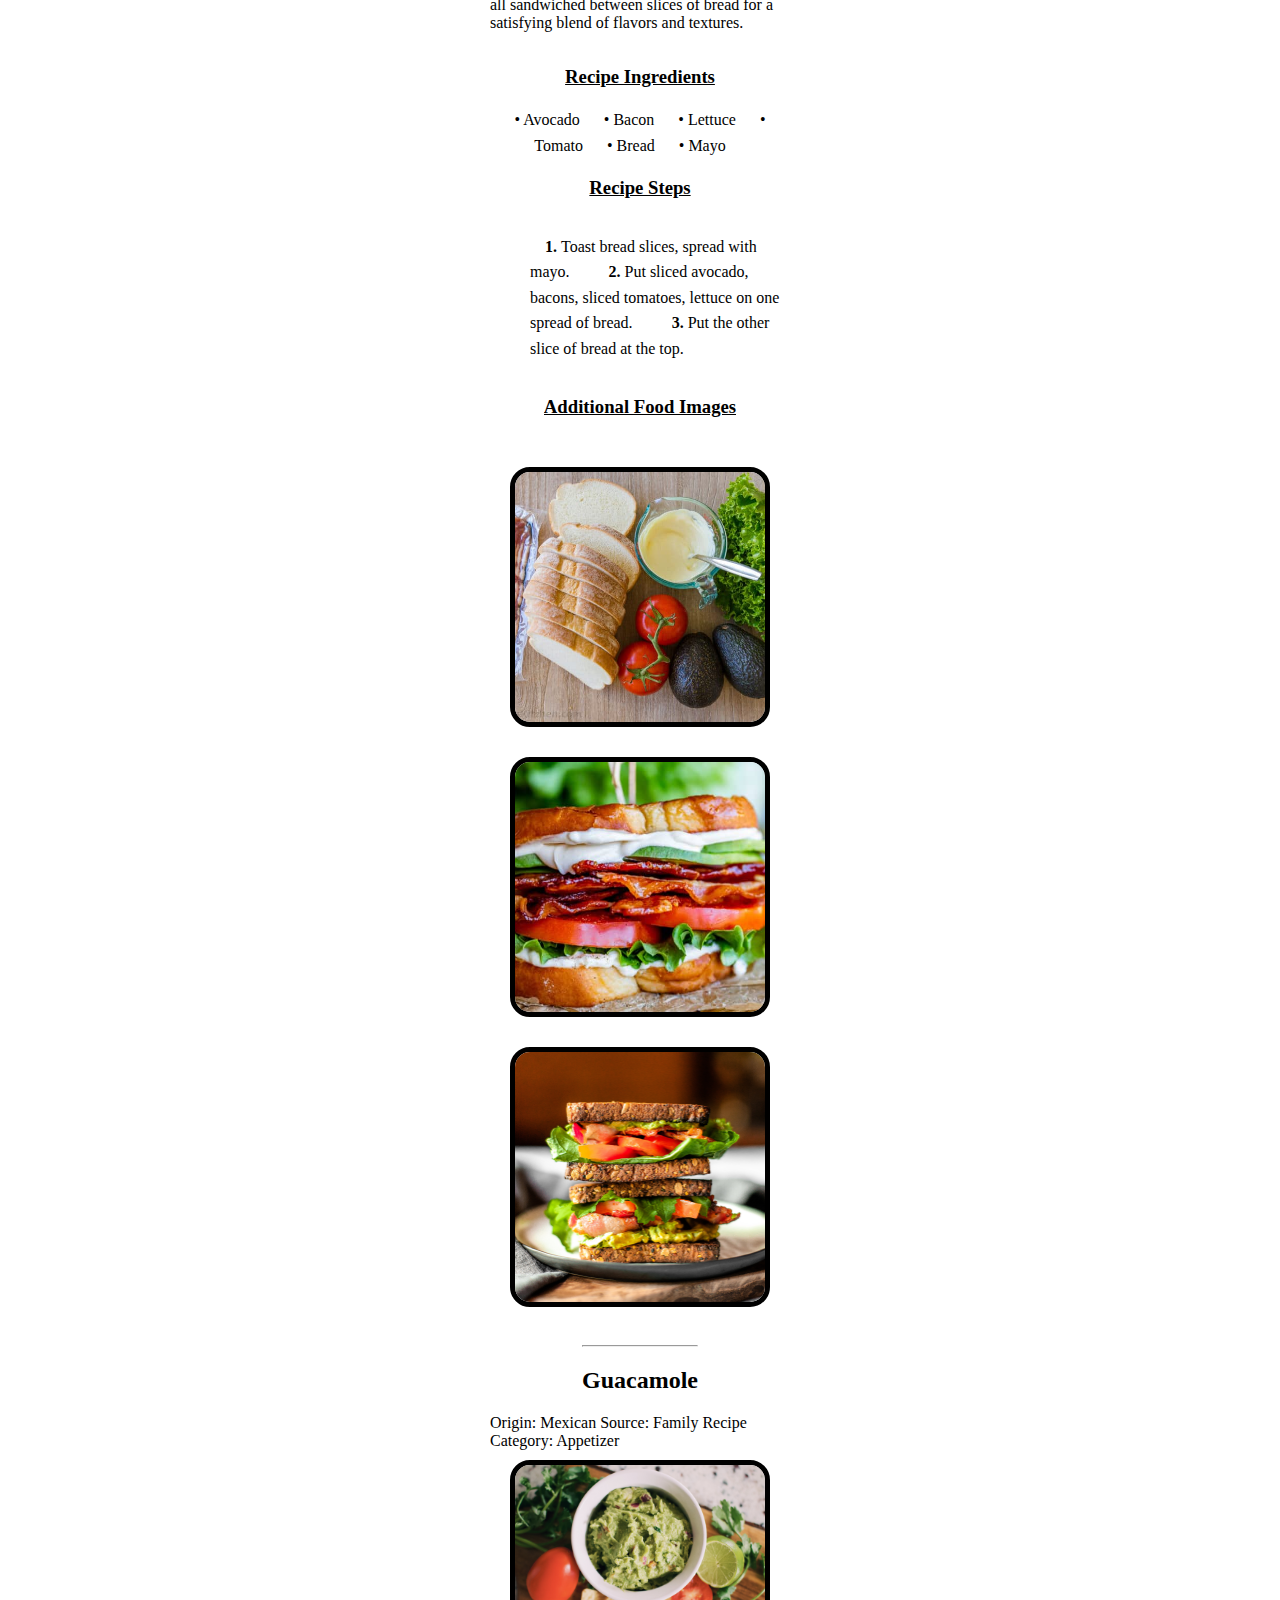
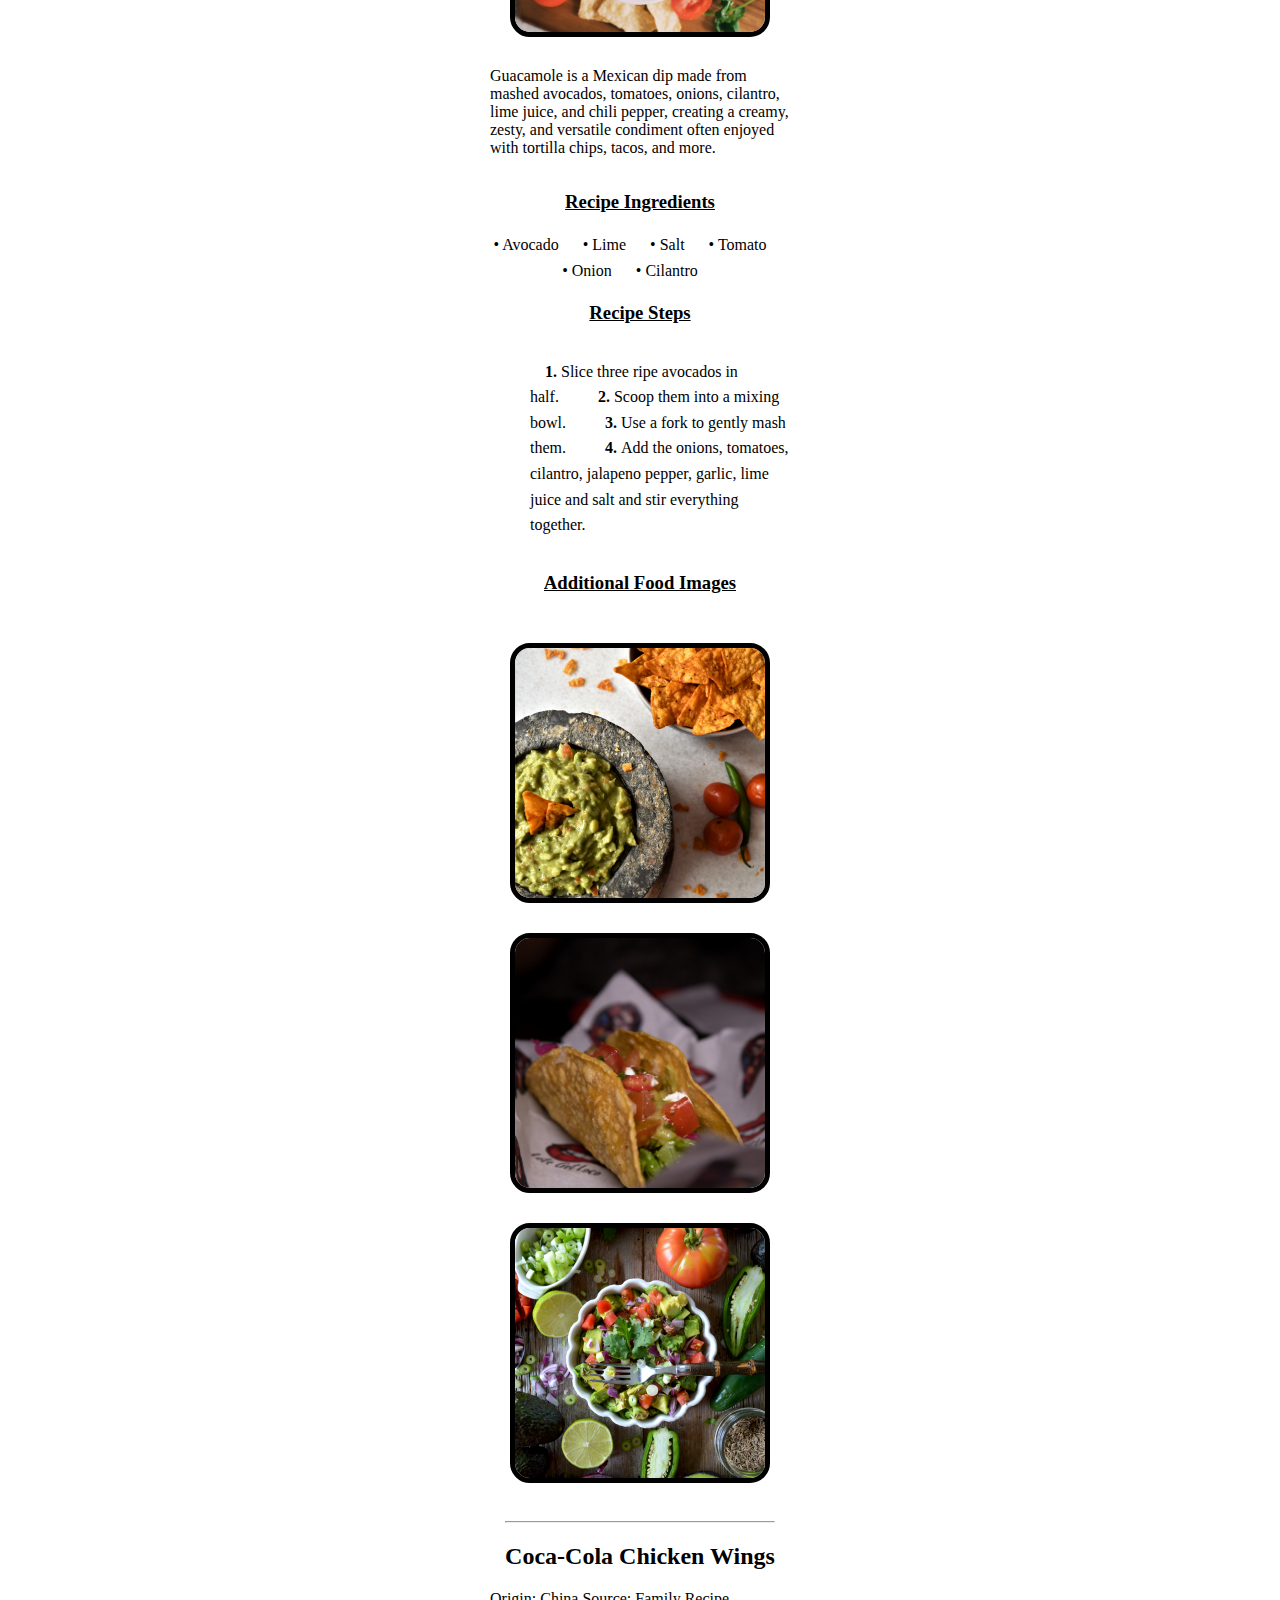
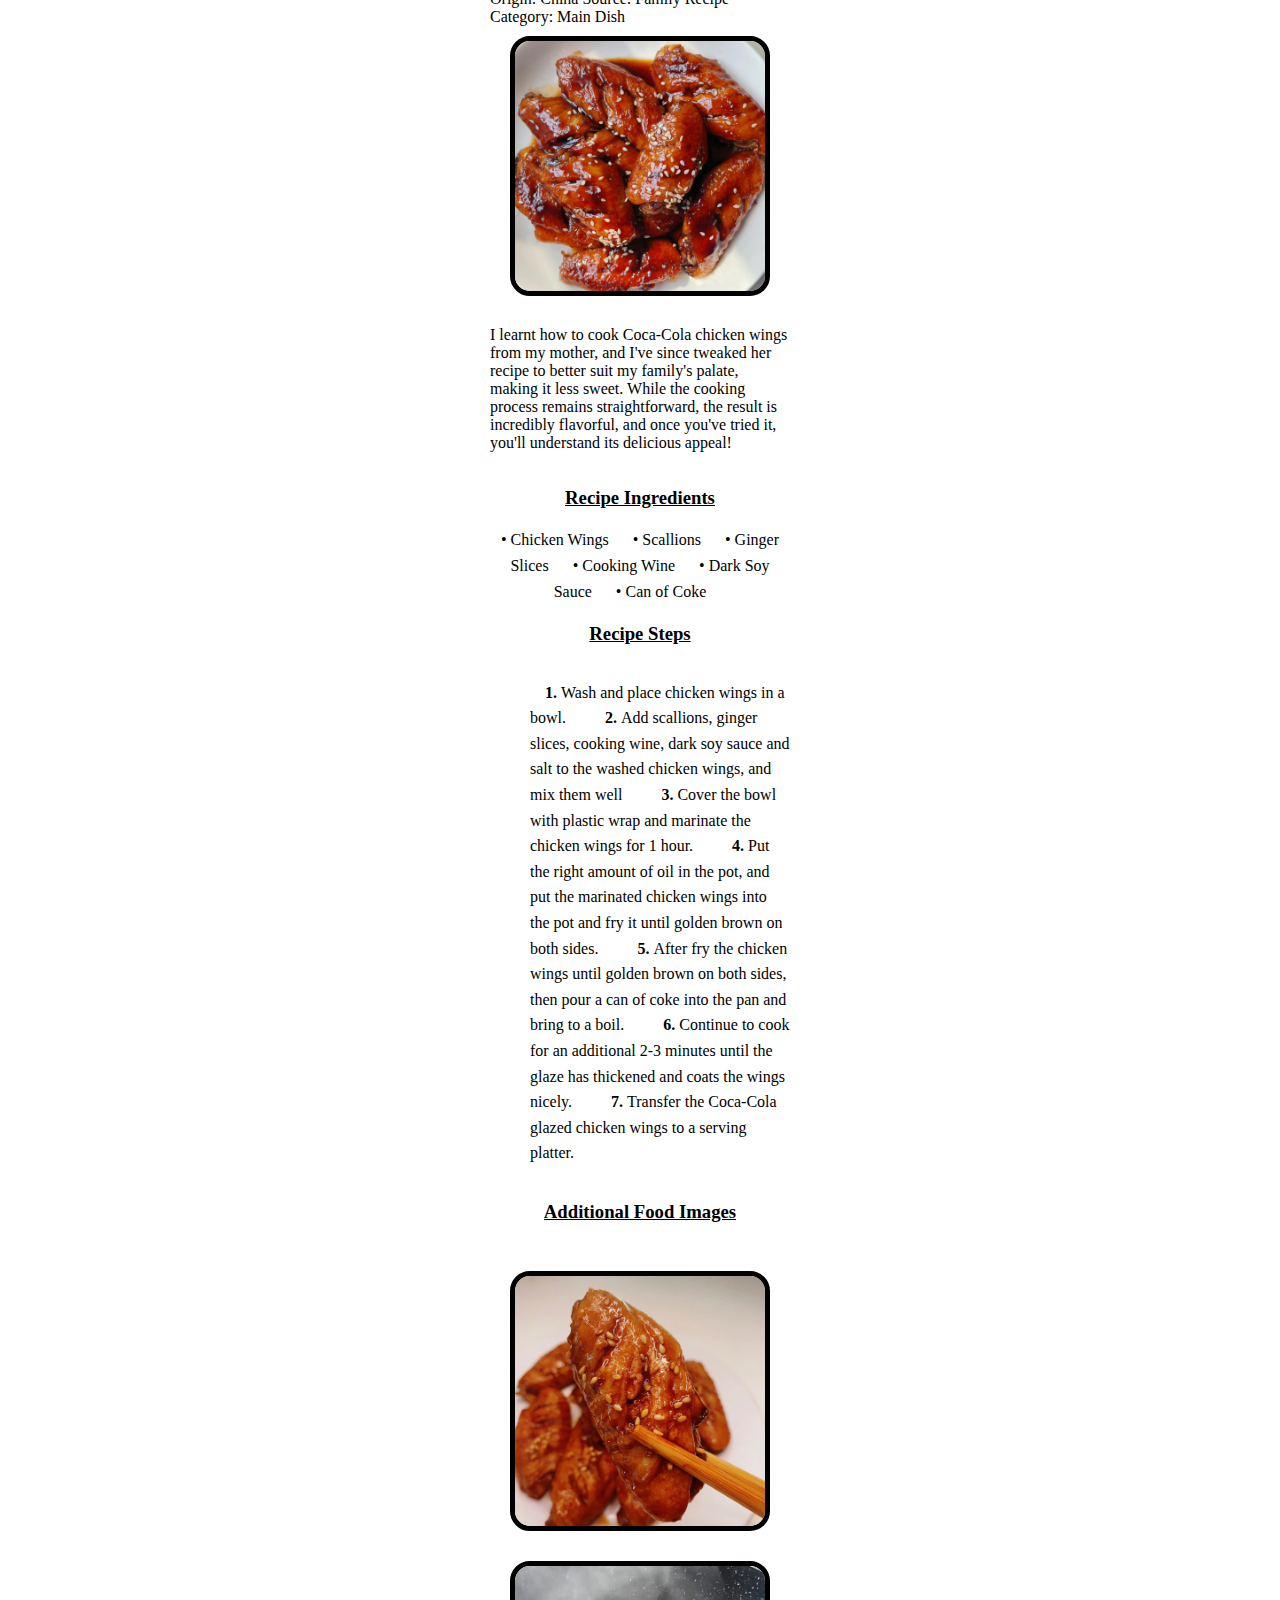
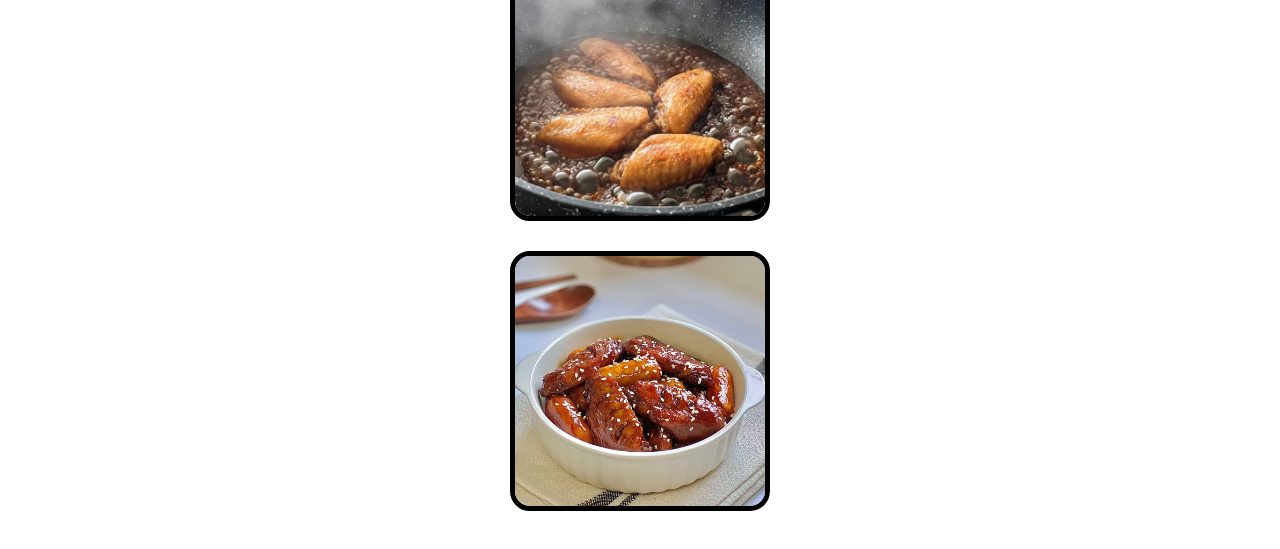
==== commit 9a8d6425: "Add files via upload" ====
--- a/recipes.html
+++ b/recipes.html
@@ -116,7 +116,7 @@
         </div>
 
         <div class="recipe-3">
-        <img src="images/Japanese Chicken Curry.jpg" width = "400">
+        <img src="images/Japanese_Chicken_Curry.jpg" width = "400" alt="Japanese Chicken Curry">
         </div>
         <div class="recipe-4">
         <p>Unlike Indian or Thai curry, Japanese curry is more savory than spicy. It’s an exemplary comfort food and one of the most-loved home-cooked dishes in Japan.</p>
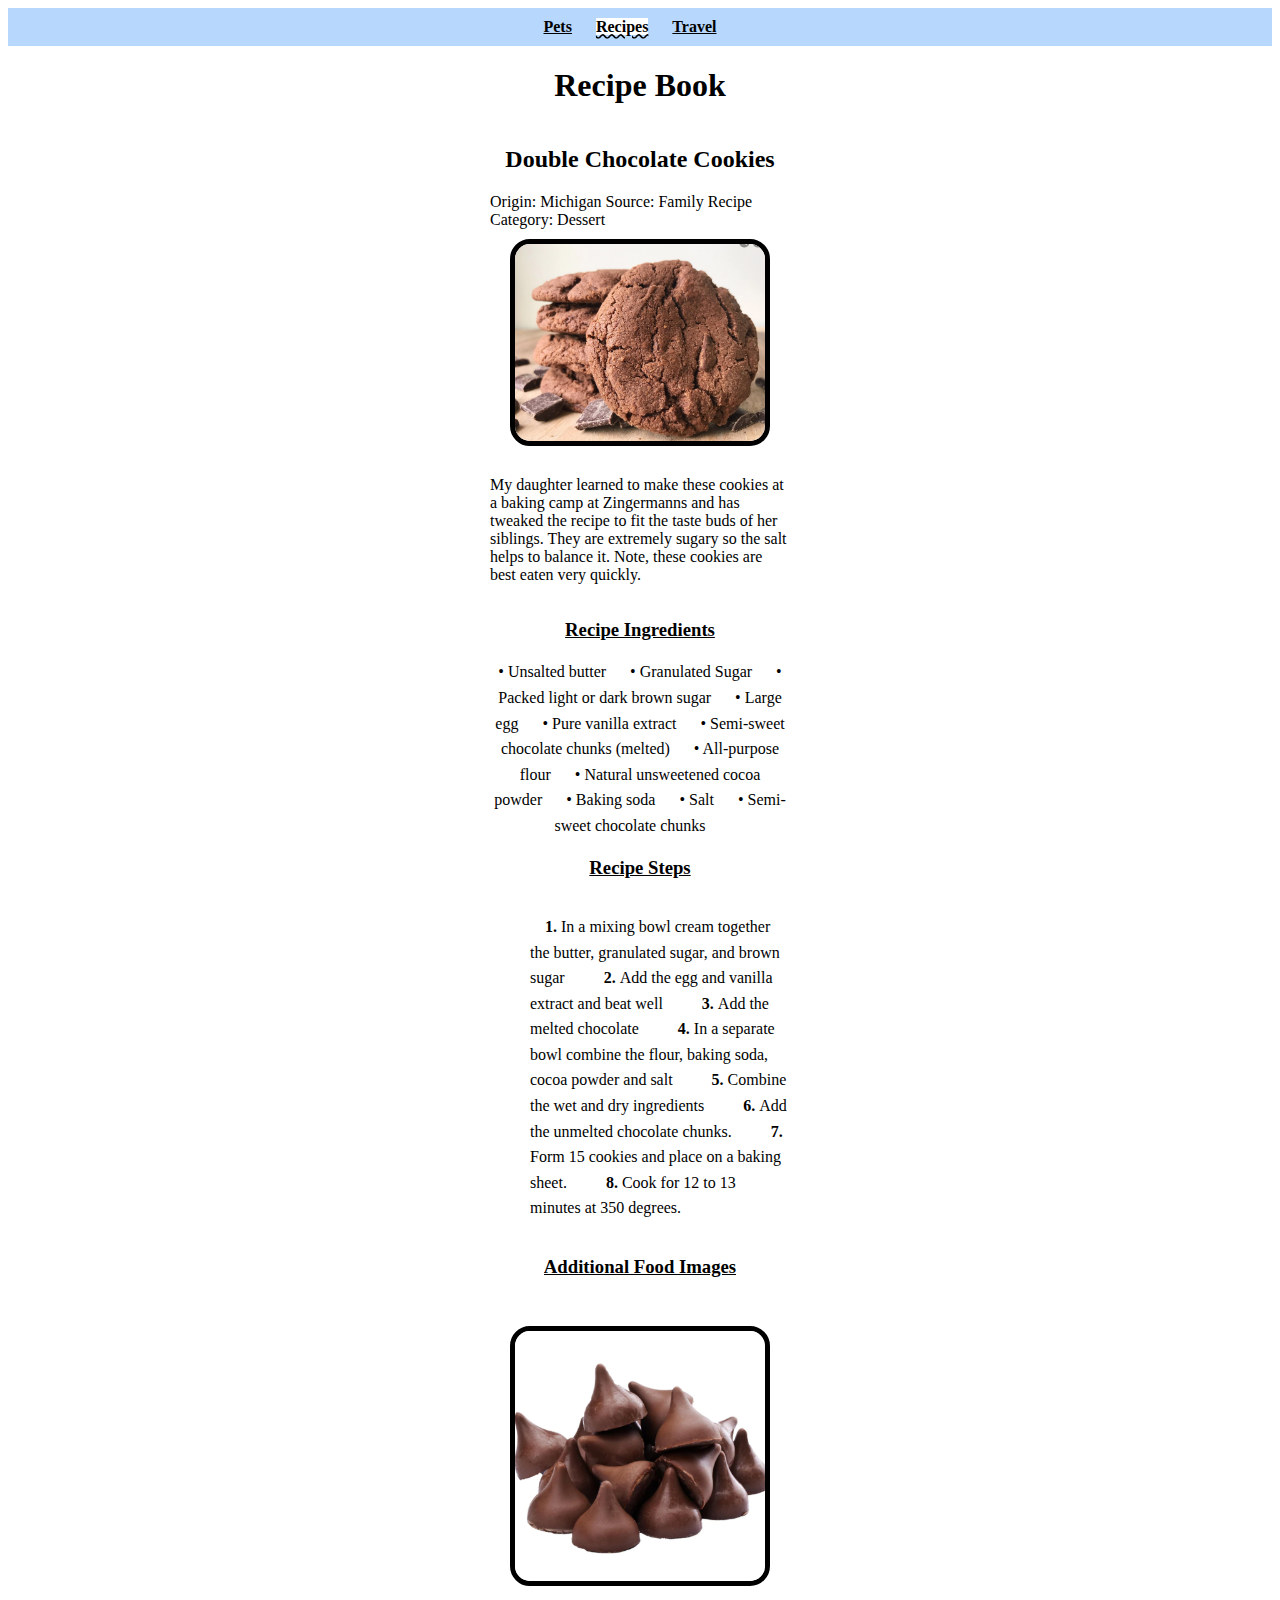
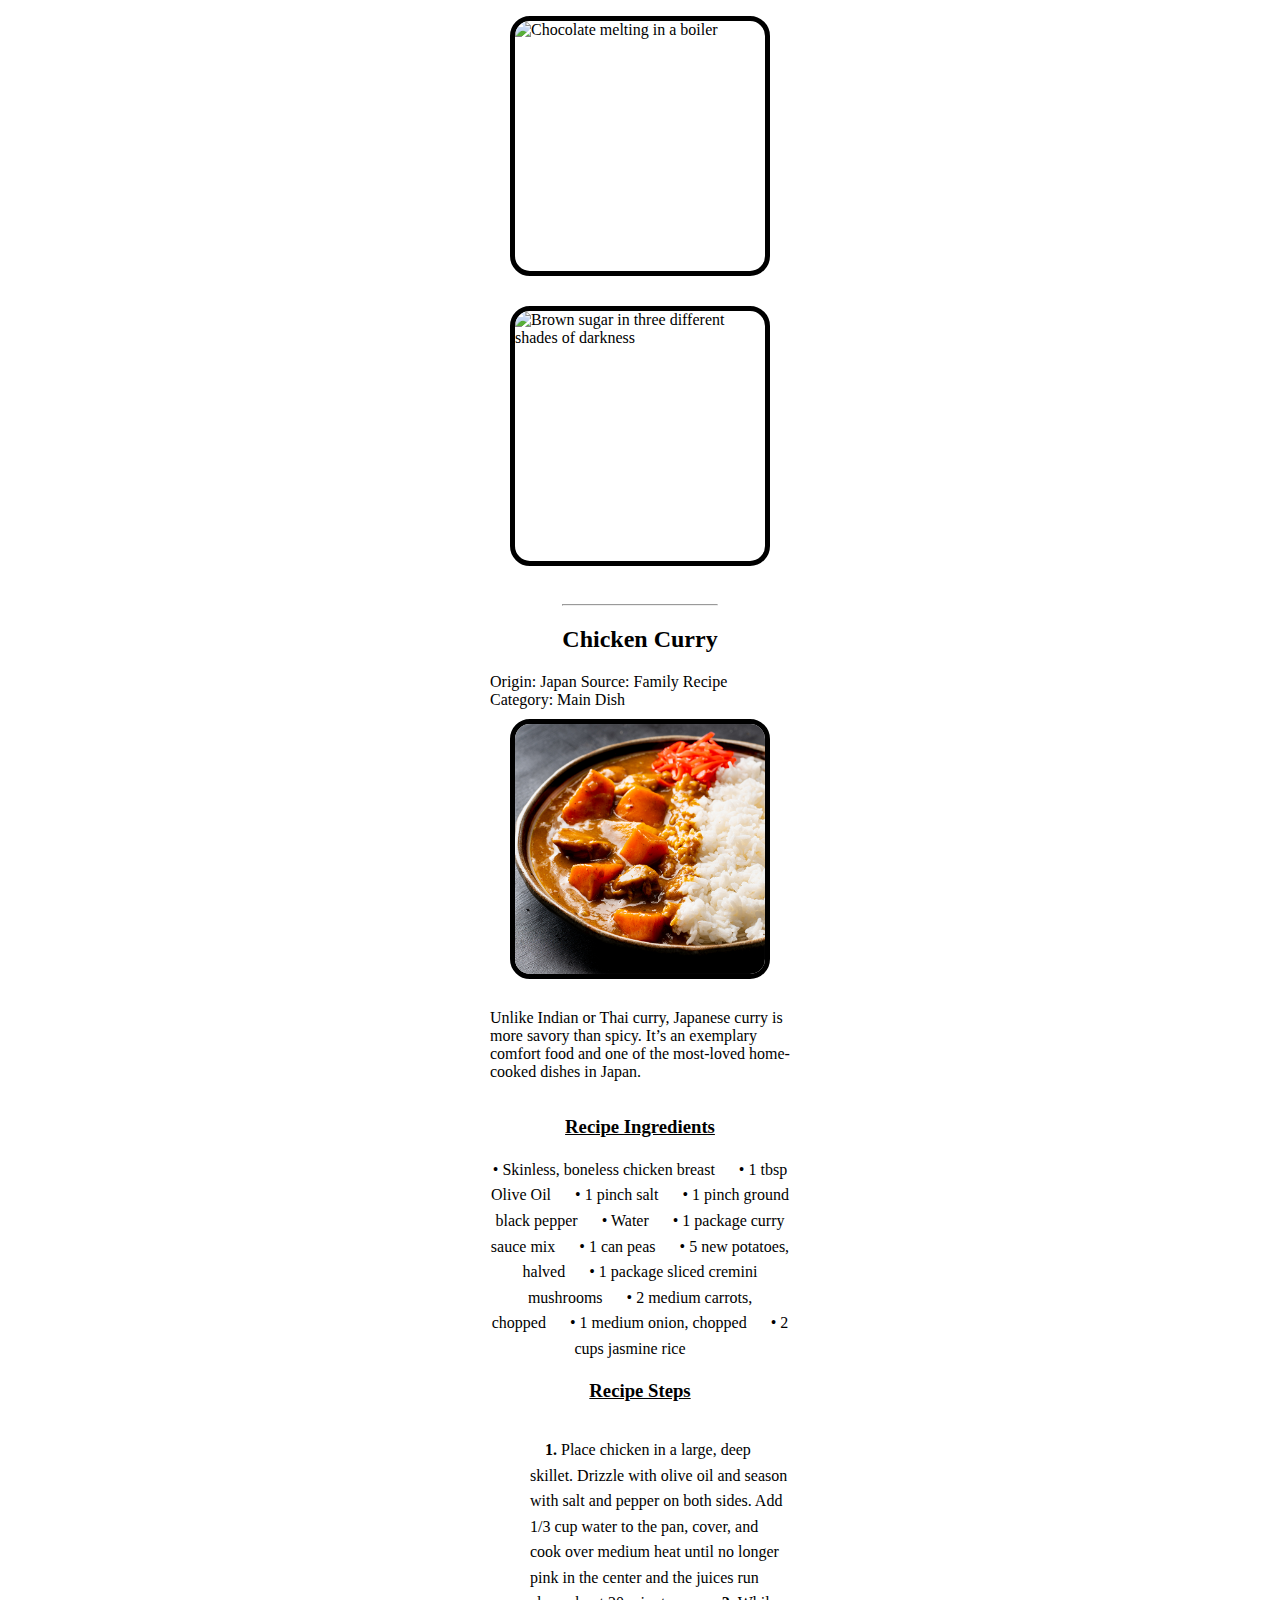
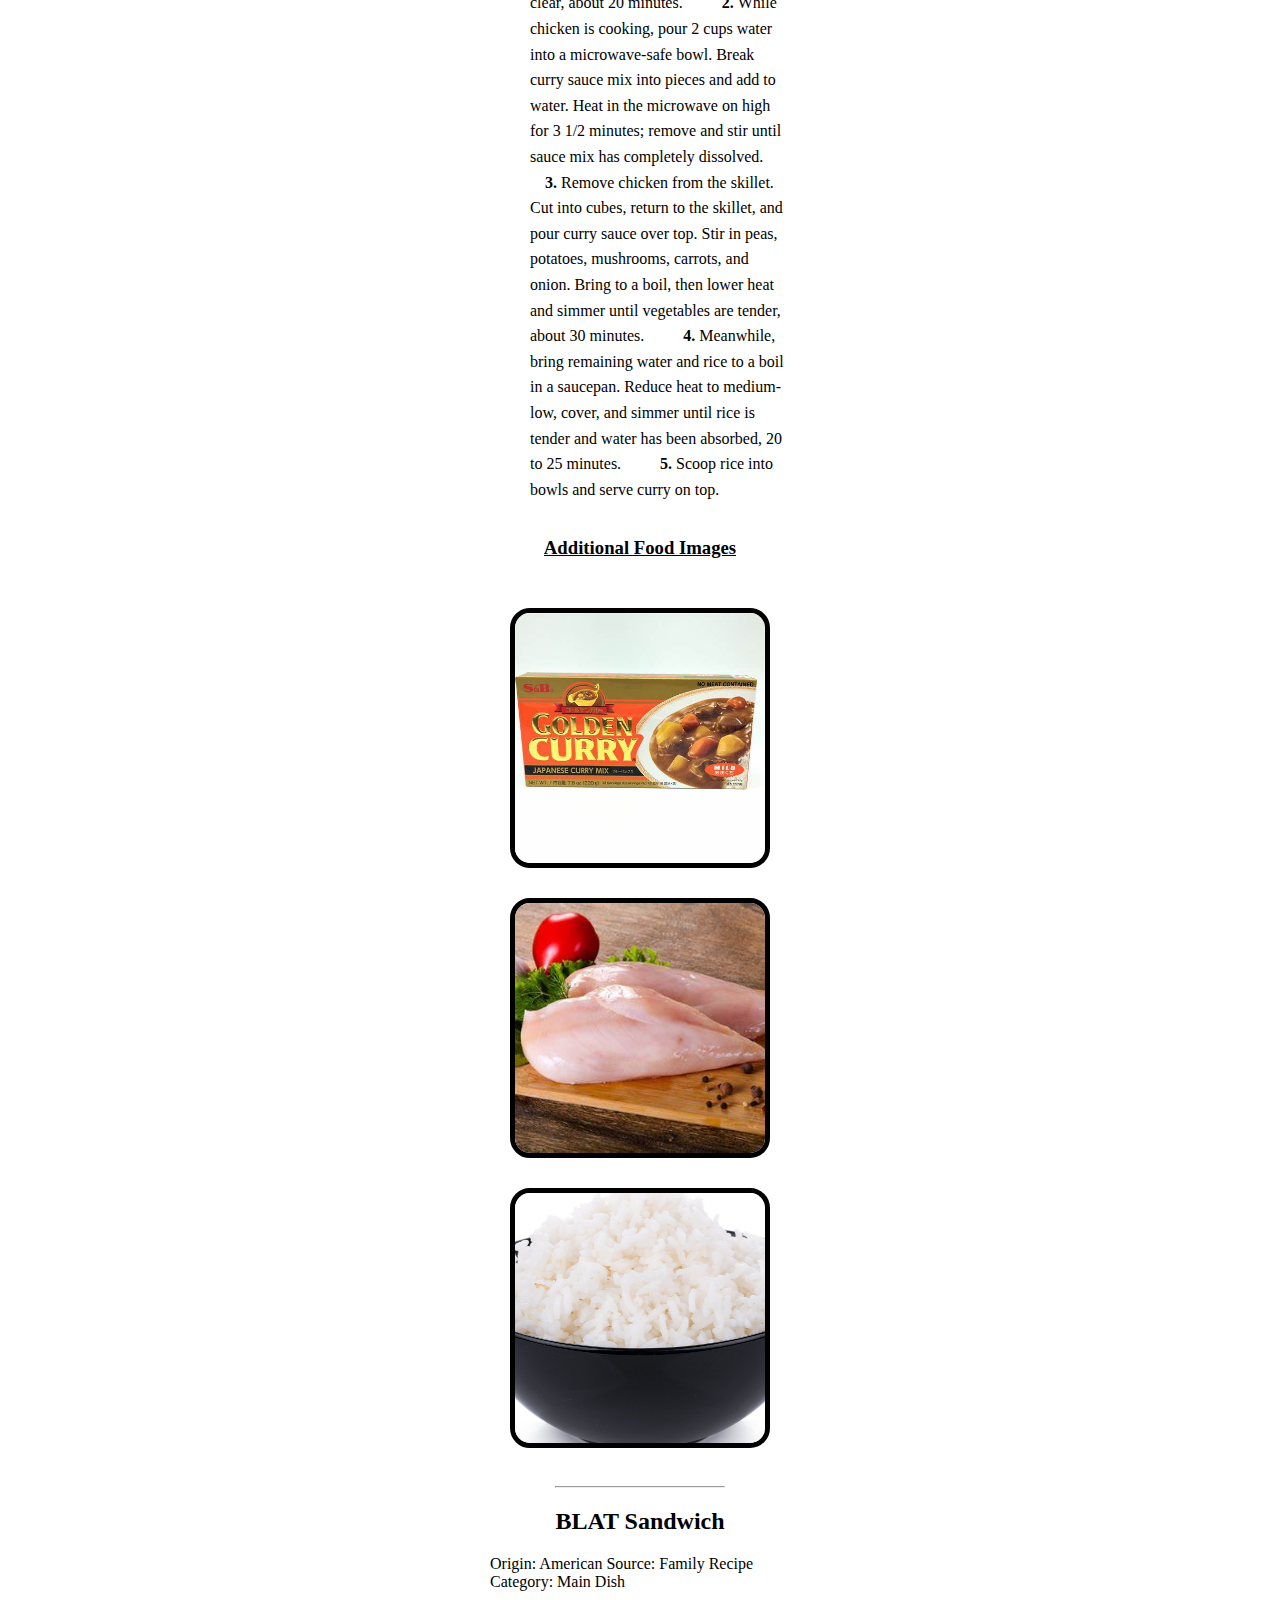
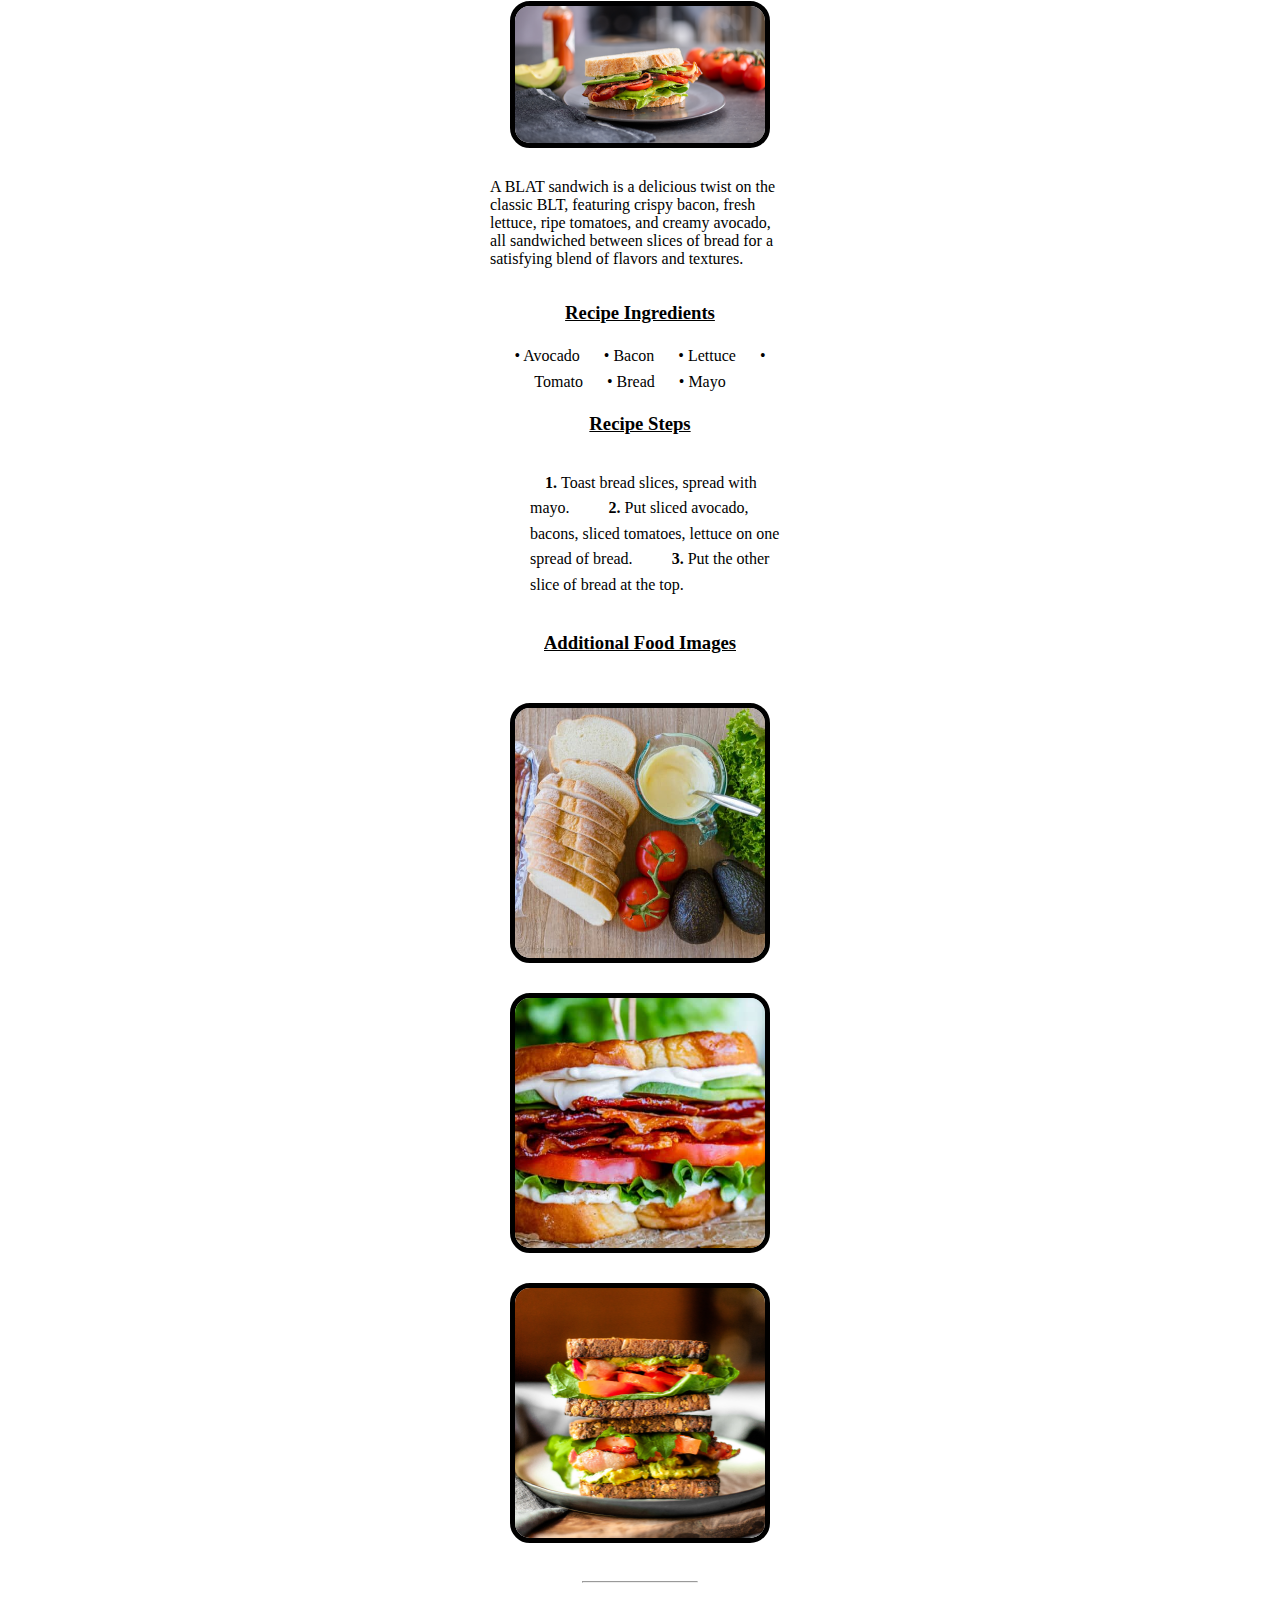
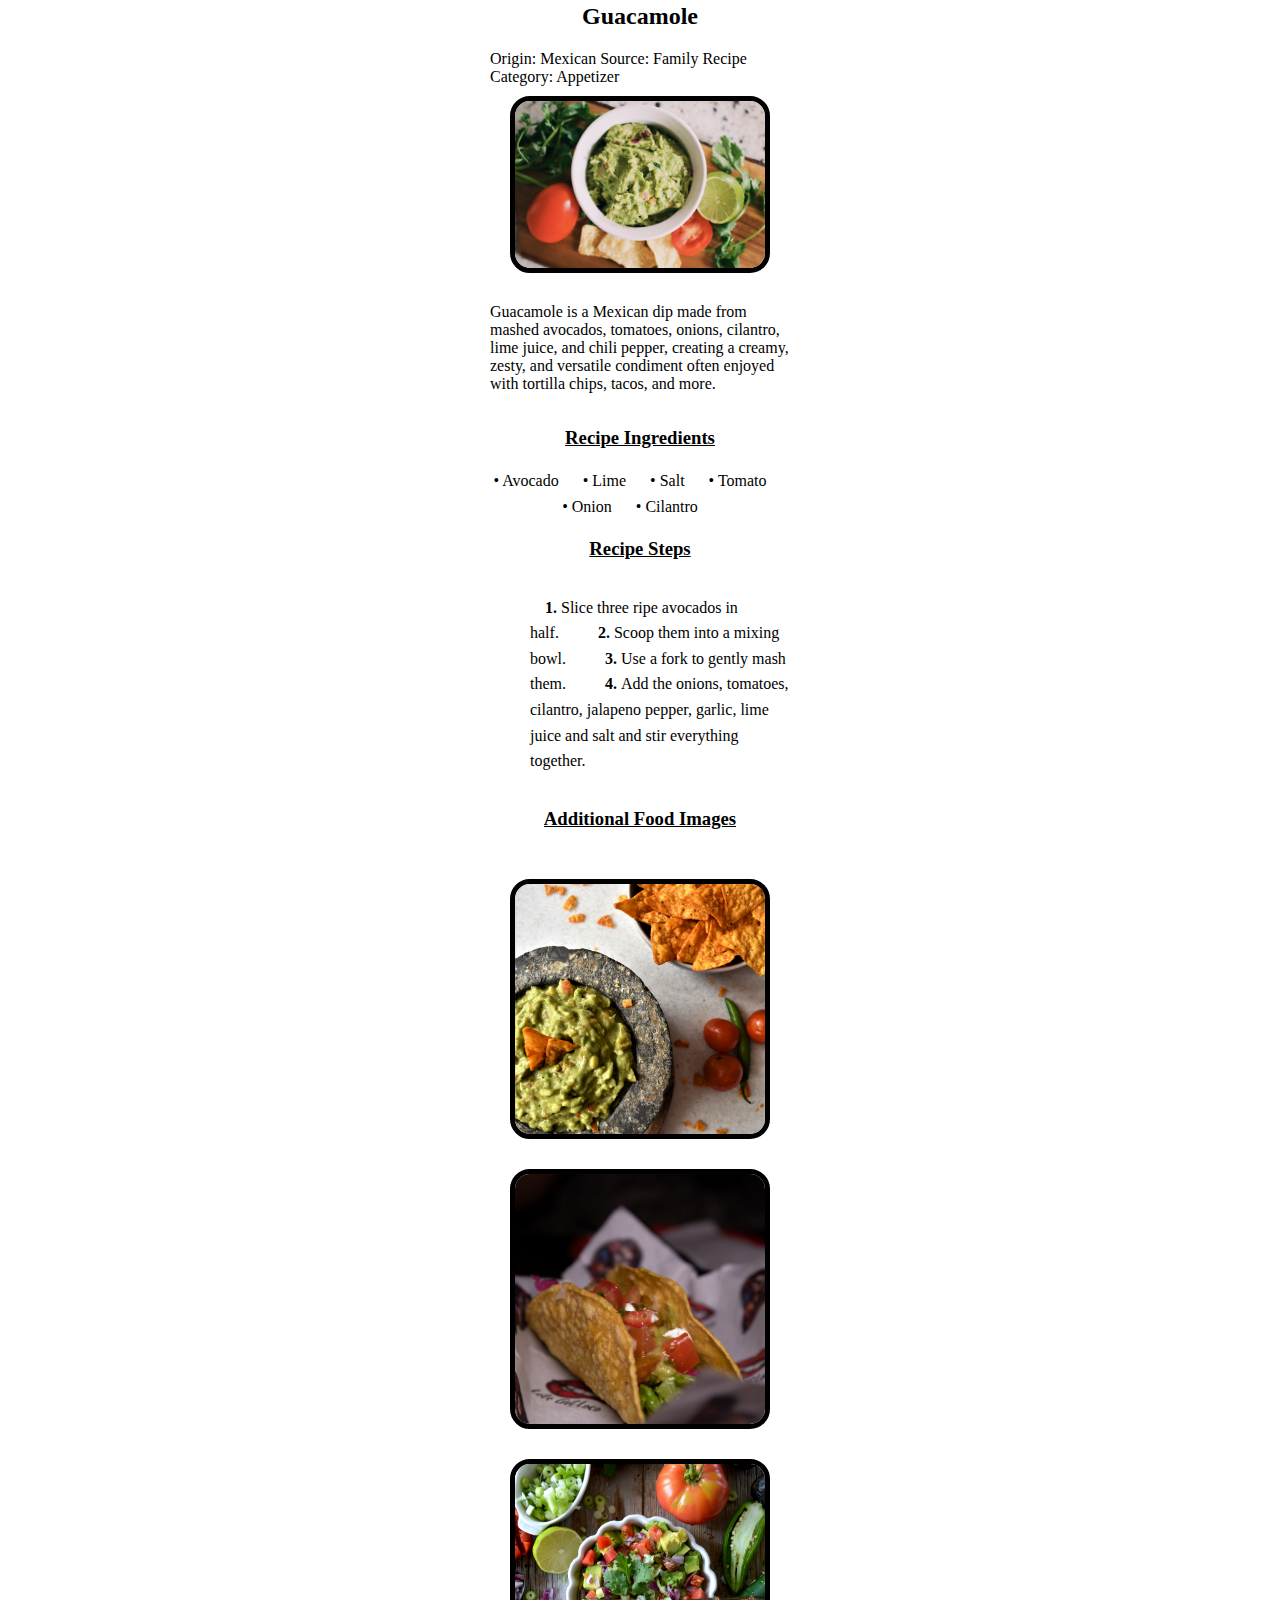
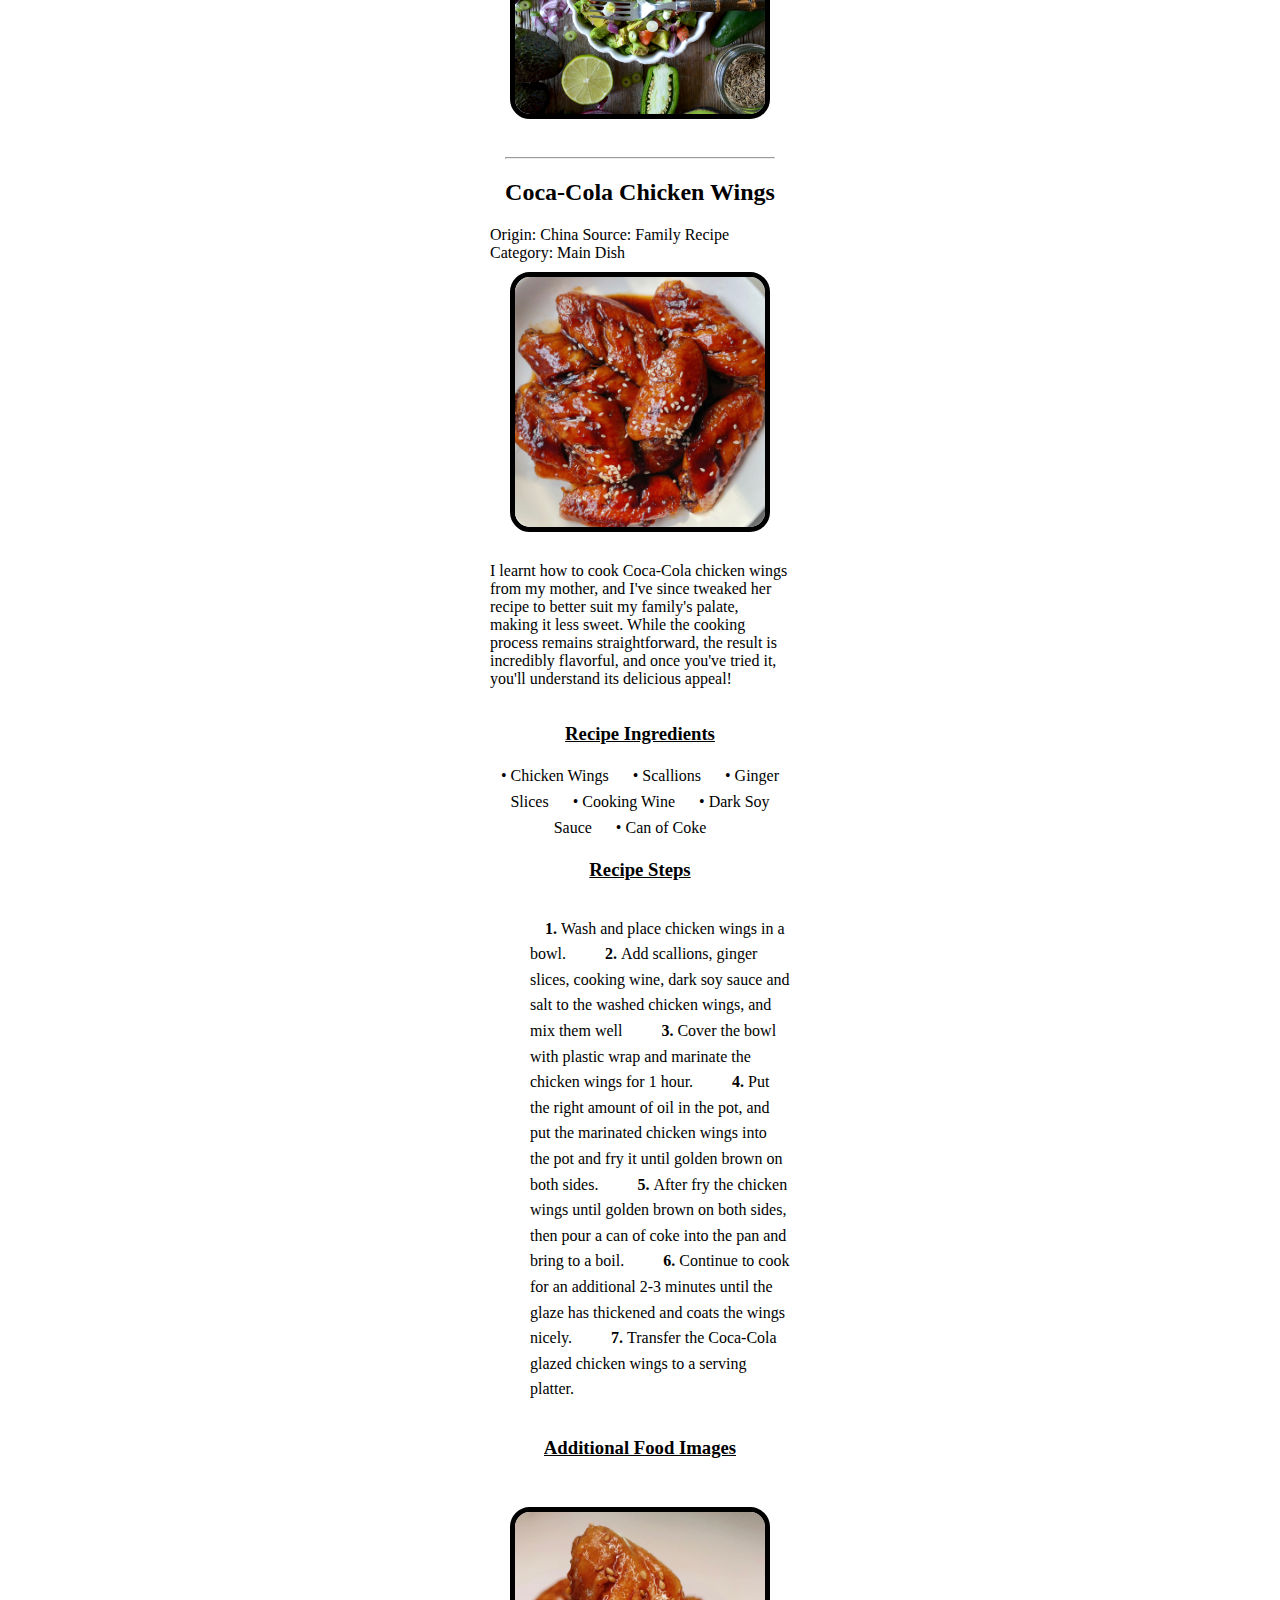
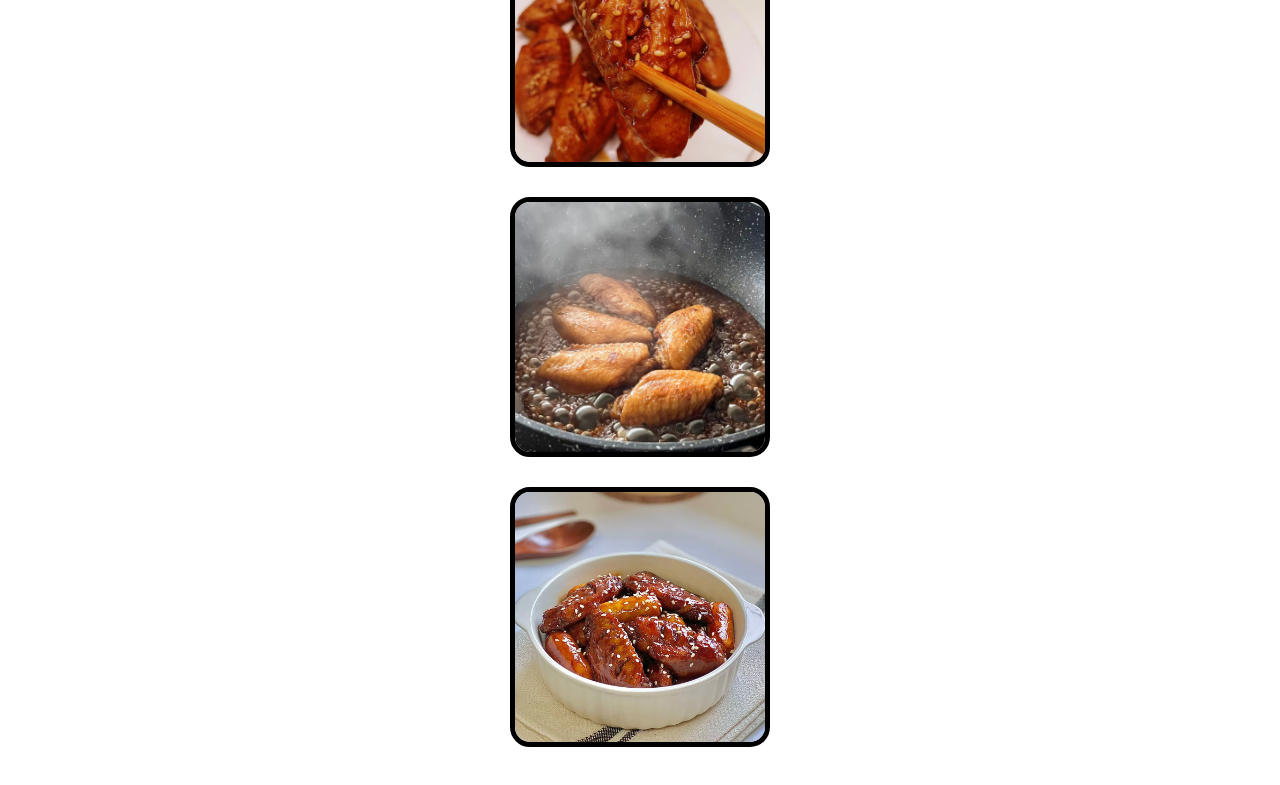
==== commit dd3ef08f: "Add files via upload" ====
--- a/recipes.html
+++ b/recipes.html
@@ -197,7 +197,7 @@
         </div>
 
         <div class="recipe-3">
-        <img src="images/blat_main.png" width = "400" alt="">
+        <img src="images/blat_main.png" width = "400" alt="Bacon, lettuce, tomato sandwich">
         </div>
         <div class="recipe-4">
         <p>A BLAT sandwich is a delicious twist on the classic BLT, featuring crispy bacon, fresh lettuce, ripe tomatoes, and creamy avocado, all sandwiched between slices of bread for a satisfying blend of flavors and textures.</p>
@@ -262,7 +262,7 @@
         </div>
 
         <div class="recipe-3">
-        <img src="images/guacamole.jpg" width = "400" alt="">
+        <img src="images/guacamole.jpg" width = "400" alt="Guacamole">
         </div>
         <div class="recipe-4">
         <p>Guacamole is a Mexican dip made from mashed avocados, tomatoes, onions, cilantro, lime juice, and chili pepper, creating a creamy, zesty, and versatile condiment often enjoyed with tortilla chips, tacos, and more.</p>
@@ -328,7 +328,7 @@
         </div>
 
         <div class="recipe-3">
-        <img src="images/coca_cola_chicken_wings.jpg" width = "400" alt="">
+        <img src="images/coca_cola_chicken_wings.jpg" width = "400" alt="Coca Cola Chicken Wings">
         </div>
         <div class="recipe-4">
         <p>I learnt how to cook Coca-Cola chicken wings from my mother, and I've since tweaked her recipe to better suit my family's palate, making it less sweet. While the cooking process remains straightforward, the result is incredibly flavorful, and once you've tried it, you'll understand its delicious appeal!</p>
